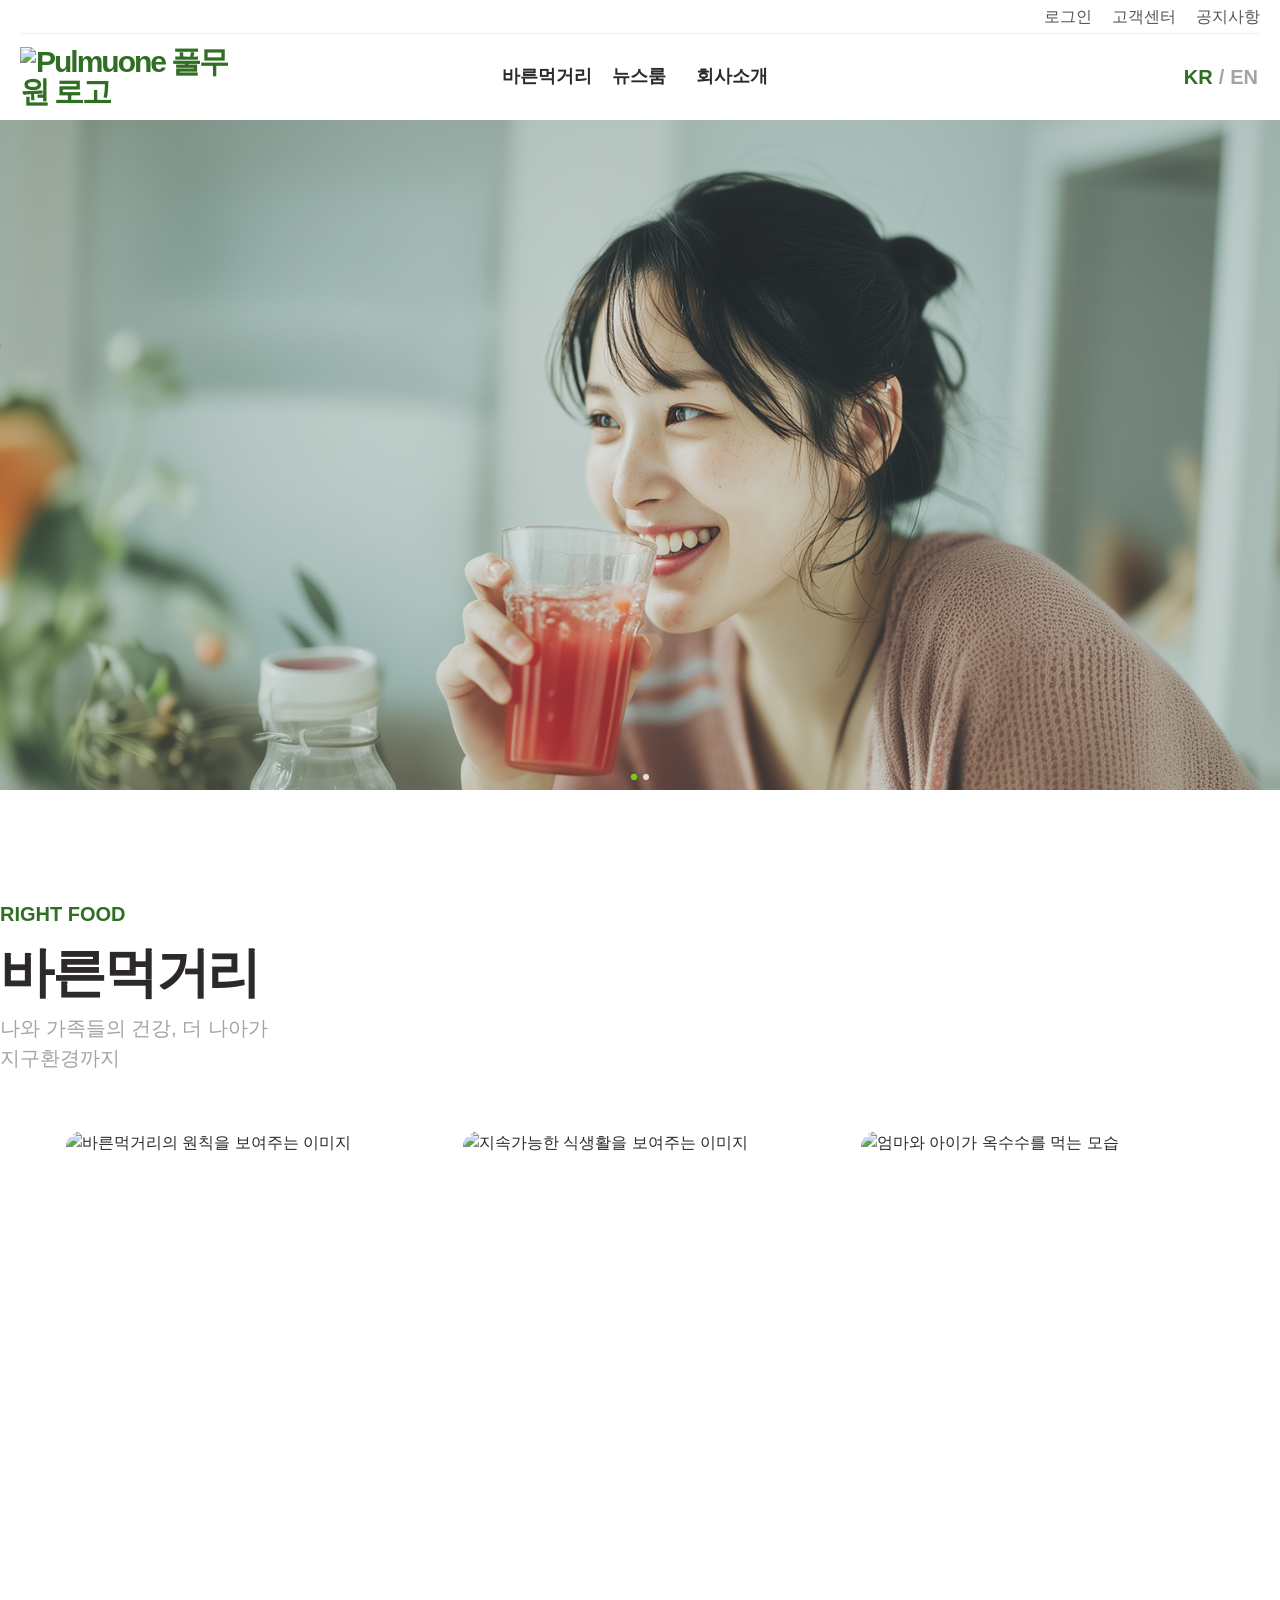
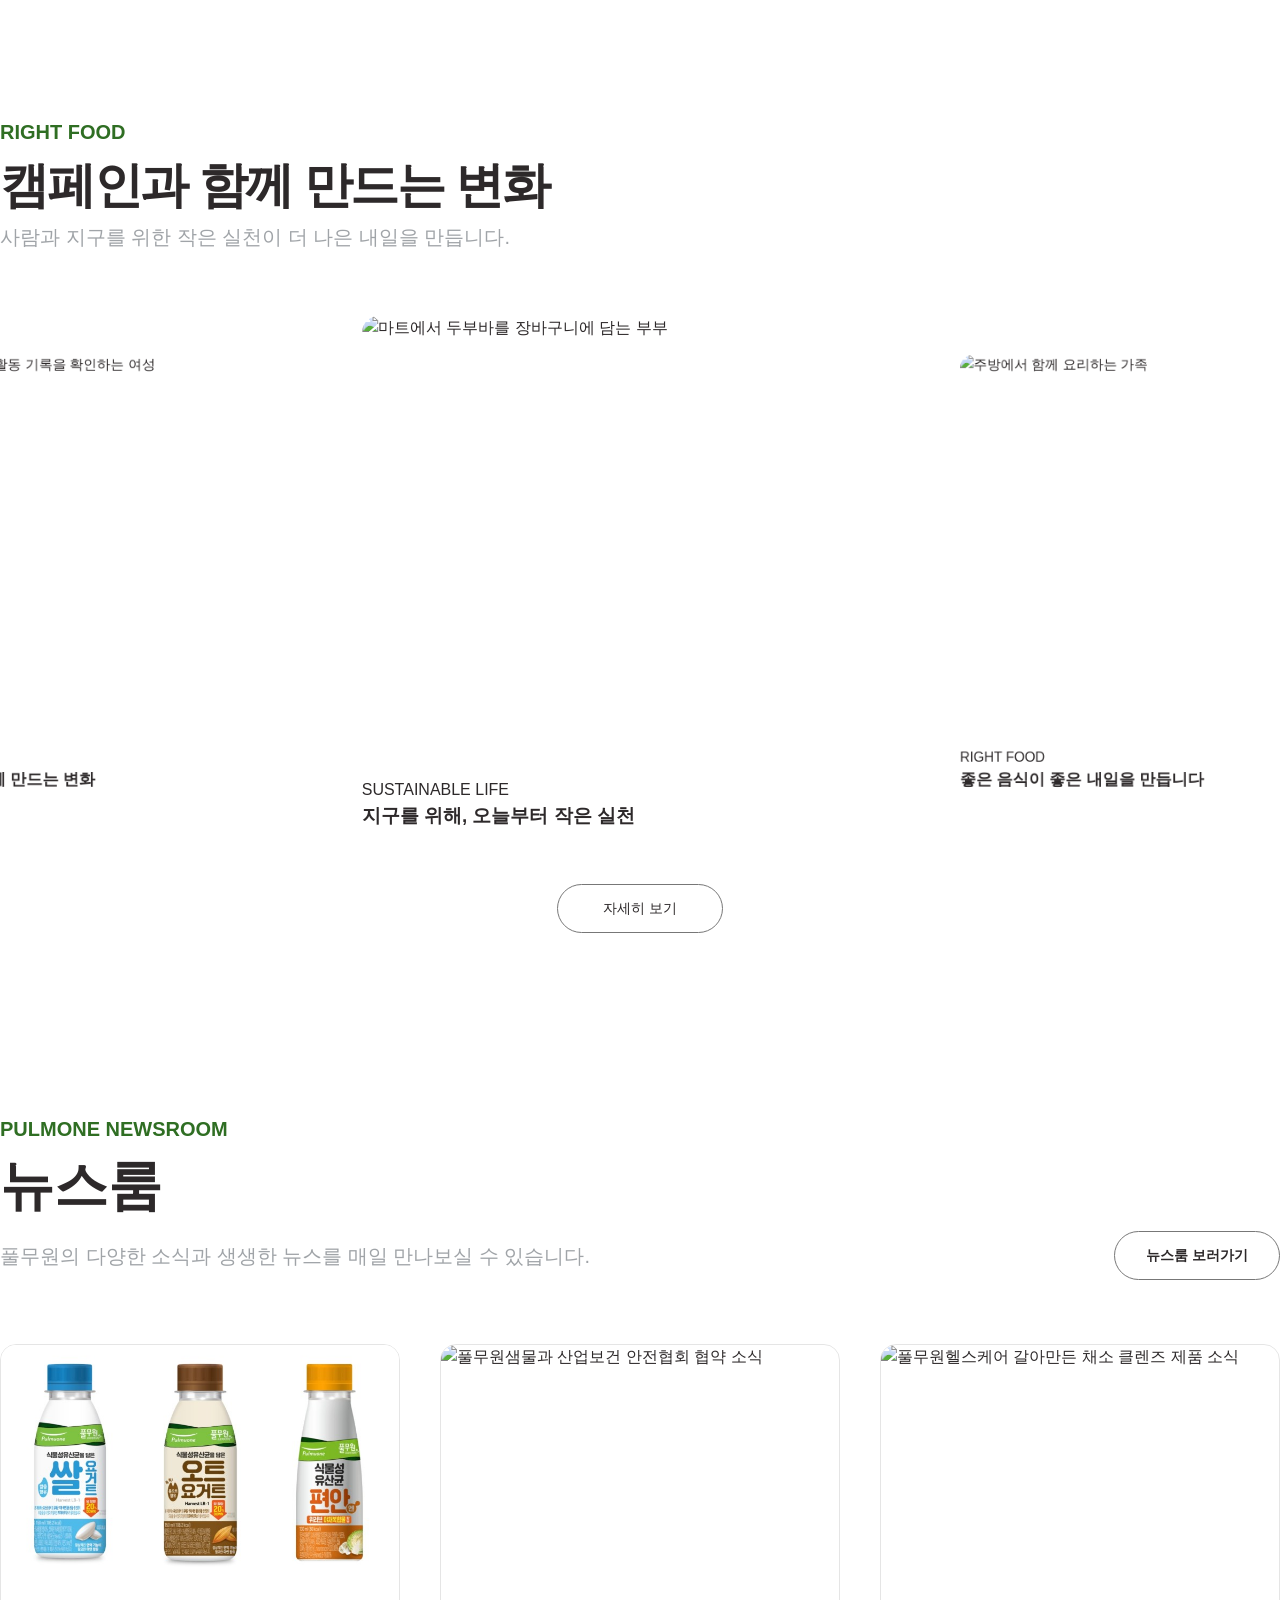
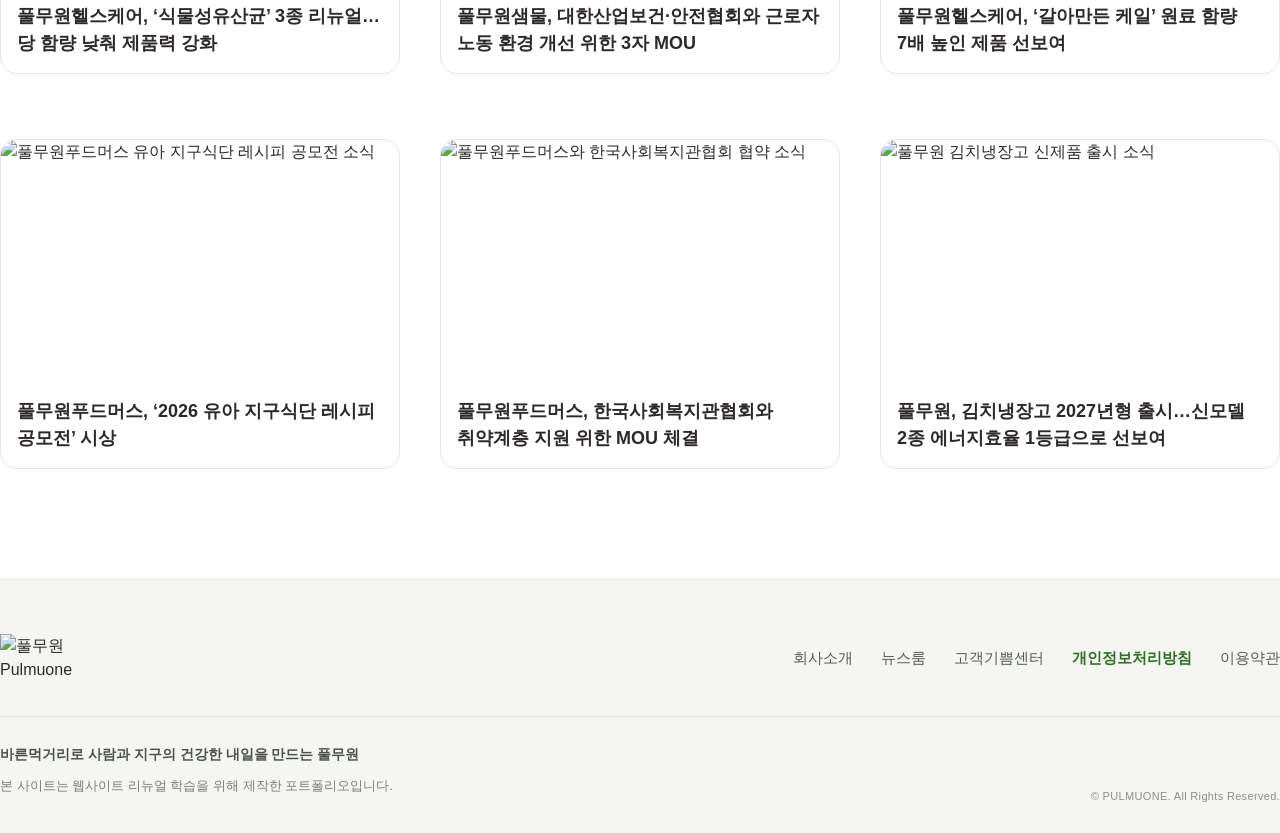
==== pulmuone/index.html @ d3c1fd5b "Set probiotic product image in homepage newsroom card" ====
<!DOCTYPE html>
<html lang="ko">
<head>
    <meta charset="UTF-8">
    <meta name="viewport" content="width=device-width, initial-scale=1.0">
    <title>풀무원 리뉴얼 포트폴리오</title>
    <link rel="stylesheet" href="../css/default.css">
    <link rel="stylesheet" href="../npm/swiper/swiper-bundle.min.css">
    <!-- Pretendard Variable 폰트 -->
    <link rel="stylesheet" href="../font/css/pretendardvariable.css">
    <link rel="stylesheet" href="css/main.css?v=20261108-nav-hover2">

    <script src="../npm/swiper/swiper-bundle.min.js"></script>
</head>
<body>
    <div id="wrap">
        <header class="site-header">
            <div class="header-inner">
                <div class="utility-nav" aria-label="보조 메뉴">
                    <a href="#login">로그인</a>
                    <a href="#customer">고객센터</a>
                    <a href="#notice">공지사항</a>
                </div>
                <div class="header-main">
                    <a class="brand-logo" href="#top" aria-label="풀무원 홈"><img src="/fustclass/pulmuone/img/Pulmuone_ci.svg?v=20261105-ci-logo" alt="Pulmuone 풀무원 로고"></a>
                    <nav class="main-nav" aria-label="주요 메뉴">
                        <button class="main-nav__trigger" type="button" aria-expanded="false" aria-controls="gnb-panel">바른먹거리</button>
                        <button class="main-nav__static" type="button">뉴스룸</button>
                        <button class="main-nav__static" type="button">회사소개</button>
                        <!-- 메뉴에 마우스를 올리거나 키보드로 이동하면 보이는 하위 메뉴 -->
                        <div class="gnb-panel" id="gnb-panel">
                            <ul class="gnb-panel__list" aria-label="바른먹거리 하위 메뉴">
                                <li><a href="sustainable-diet.html">지속가능 식생활</a></li>
                                <li><a href="maintenance.html?section=sustainable-food">지속가능식품</a></li>
                                <li><a href="maintenance.html?section=principles">바른먹거리 원칙</a></li>
                                <li><a href="maintenance.html?section=campaign">바른먹거리 캠페인</a></li>
                                <li><a href="maintenance.html?section=food-safety">식품안전 및 품질정책</a></li>
                            </ul>
                            <ul class="gnb-panel__list" aria-label="뉴스룸 하위 메뉴">
                                <li><a href="maintenance.html?section=pulmuone-news">풀무원뉴스</a></li>
                                <li><a href="maintenance.html?section=esg">ESG경영</a></li>
                                <li><a href="maintenance.html?section=multimedia">멀티미디어</a></li>
                                <li><a href="maintenance.html?section=notice">자료&amp;공지</a></li>
                            </ul>
                            <ul class="gnb-panel__list" aria-label="회사소개 하위 메뉴">
                                <li><a href="maintenance.html?section=ceo">총괄CEO인사말</a></li>
                                <li><a href="maintenance.html?section=ci">CI소개</a></li>
                                <li><a href="maintenance.html?section=history">연혁</a></li>
                                <li><a href="maintenance.html?section=values">가치체계</a></li>
                                <li><a href="maintenance.html?section=business">사업소개</a></li>
                                <li><a href="maintenance.html?section=partnership">동반성장</a></li>
                                <li><a href="maintenance.html?section=governance">기업지배구조</a></li>
                                <li><a href="maintenance.html?section=investor">투자정보</a></li>
                            </ul>
                        </div>
                    </nav>
                    <div class="language-switch" aria-label="언어 선택">
                        <button type="button" class="language-button current" lang="ko" aria-pressed="true">KR</button><span class="slash">/</span><button type="button" class="language-button" lang="en" aria-pressed="false">EN</button>
                    </div>
                </div>
            </div>
        </header>
        <main>
            <div class="hero-sec">
                <!-- Slider main container -->
                <div class="swiper visual">
                    <!-- Additional required wrapper -->
                    <div class="swiper-wrapper">
                        <!-- Slides -->
                        <div class="swiper-slide">
                            <img src="img/main_01.png" alt="풀풀" class="pc">
                            <img src="img/m_visual02.jpg" alt="모바일풀풀" class="mo">
                        </div>
                        <div class="swiper-slide">
                            <img src="img/main_02.png" alt="푸릇푸릇" class="pc">
                            <img src="img/m_visual02.jpg" alt="모바일푸릇푸릇" class="mo">
                        </div>
                    </div>
                    <!-- If we need pagination -->
                    <div class="swiper-pagination"></div>
                </div>
            </div><section class="right-food-section" id="right-food">
                <div class="right-food-section__inner section-inner">
                    <div class="right-food-section__heading">
                        <p class="right-food-section__eyebrow">RIGHT FOOD</p>
                        <h2 id="right-food-title">바른먹거리</h2>
                        <p class="right-food-section__subtitle">나와 가족들의 건강, 더 나아가<br>지구환경까지</p>
                    </div>
                    <div class="right-food-section__cards" id="right-food-cards">
                        <article class="right-food-card" tabindex="0">
                            <img src="/fustclass/pulmuone/img/pulmuone_img2_01.png?v=20261105-2" alt="바른먹거리의 원칙을 보여주는 이미지">
                            <p>01 · 바른먹거리의 원칙</p>
                            <div class="right-food-card__overlay">
                                <span class="right-food-card__title">바른먹거리</span>
                                <span class="right-food-card__desc">내 가족의 건강과 행복을 위한<br>바른 먹거리는 무엇일까요?</span>
                            </div>
                        </article>
                        <article class="right-food-card" tabindex="0">
                            <img src="/fustclass/pulmuone/img/pulmuone_img2_02.png?v=20261105-2" alt="지속가능한 식생활을 보여주는 이미지">
                            <p>02 · 지속가능한 식생활</p>
                            <div class="right-food-card__overlay">
                                <span class="right-food-card__title">지속가능 식생활</span>
                                <span class="right-food-card__desc">여러분도 지속가능 식생활을<br>시작해보세요</span>
                            </div>
                        </article>
                        <article class="right-food-card" tabindex="0">
                            <img src="/fustclass/pulmuone/img/pulmuone_img2_03.png?v=20261105-2" alt="엄마와 아이가 옥수수를 먹는 모습">
                            <p>03 · 식품안전 · 품질</p>
                            <div class="right-food-card__overlay">
                                <span class="right-food-card__title">바른먹거리 캠페인</span>
                                <span class="right-food-card__desc">어렸을 때 입맛이 평생 건강</span>
                            </div>
                        </article>
                    </div>
                </div>
            </section>

            <section class="campaign-section campaign-vehicle-style" id="campaign" aria-labelledby="campaign-title">
<div class="campaign-section__inner section-inner">
<div class="campaign-section__heading-inner">
<p class="campaign-section__eyebrow">RIGHT FOOD</p>
<h2 id="campaign-title">캠페인과 함께 만드는 변화</h2>
<p class="campaign-section__subtitle">사람과 지구를 위한 작은 실천이 더 나은 내일을 만듭니다.</p>
</div>

<div class="campaign-vehicle-style__viewport swiper">
<div class="campaign-vehicle-style__track swiper-wrapper">
<article class="swiper-slide"><a href="#right-food"><img src="/fustclass/pulmuone/img/pulmuone_img.png?v=20261105-campaign-cards" alt="마트에서 두부바를 장바구니에 담는 부부"></a><p>SUSTAINABLE LIFE</p><h3>지구를 위해, 오늘부터 작은 실천</h3></article>
<article class="swiper-slide"><a href="#right-food"><img src="/fustclass/pulmuone/img/pulmuone_img_02.png?v=20261105-campaign-cards" alt="주방에서 함께 요리하는 가족"></a><p>RIGHT FOOD</p><h3>좋은 음식이 좋은 내일을 만듭니다</h3></article>
<article class="swiper-slide"><a href="#right-food"><img src="/fustclass/pulmuone/img/pulmuone_img_03.png?v=20261105-campaign-cards" alt="분리수거 캠페인에 참여한 가족"></a><p>FOR THE PLANET</p><h3>작은 행동으로 지구를 건강하게</h3></article>
<article class="swiper-slide"><a href="#right-food"><img src="/fustclass/pulmuone/img/pulmuone_img_04.png?v=20261105-campaign-cards" alt="공원에서 나무와 꽃을 심는 봉사자들"></a><p>HEALTHY TABLE</p><h3>건강한 식탁을 위한 오늘의 선택</h3></article>
<article class="swiper-slide"><a href="#right-food"><img src="/fustclass/pulmuone/img/pulmuone_img_05.png?v=20261105-campaign-cards" alt="공원에서 앱으로 환경 활동 기록을 확인하는 여성"></a><p>BETTER FOOD</p><h3>더 나은 먹거리로 함께 만드는 변화</h3></article>
</div></div>

</div><div class="campaign-vehicle-style__detail"><a href="#right-food">자세히 보기</a></div>
</section>

            

            <section class="newsroom-section" id="news" aria-labelledby="newsroom-title">
                <div class="newsroom-section__inner section-inner">
                    <div class="newsroom-section__heading">
                        <p class="newsroom-section__eyebrow">PULMONE NEWSROOM</p>
                        <h2 id="newsroom-title">뉴스룸</h2>
                        <div class="newsroom-section__description-row">
                            <p class="newsroom-section__subtitle">풀무원의 다양한 소식과 생생한 뉴스를 매일 만나보실 수 있습니다.</p>
                            <a class="newsroom-section__more" href="https://news.pulmuone.co.kr/pulmuone/newsroom/listNewsroom.do" target="_blank" rel="noopener noreferrer">
                                <span>뉴스룸 보러가기</span>
                            </a>
                        </div>
                    </div>
                    <div class="newsroom-section__grid">
                        <article class="newsroom-card">
                            <a href="https://news.pulmuone.co.kr/pulmuone/newsroom/viewNewsroom.do?id=3965" target="_blank" rel="noopener noreferrer">
                                <img src="img/6_th.jpg" alt="풀무원 식물성유산균 쌀유산균, 오트요거트, 편안 제품 3종">
                                <h3>풀무원헬스케어, ‘식물성유산균’ 3종 리뉴얼…당 함량 낮춰 제품력 강화</h3>
                            </a>
                        </article>
                        <article class="newsroom-card">
                            <a href="https://news.pulmuone.co.kr/pulmuone/newsroom/viewNewsroom.do?id=3964" target="_blank" rel="noopener noreferrer">
                                <img src="https://www.figma.com/api/mcp/asset/e755527b-f5b6-4e77-a0c2-3423e90bf01a/520ad.png" alt="풀무원샘물과 산업보건 안전협회 협약 소식">
                                <h3>풀무원샘물, 대한산업보건·안전협회와 근로자 노동 환경 개선 위한 3자 MOU</h3>
                            </a>
                        </article>
                        <article class="newsroom-card">
                            <a href="https://news.pulmuone.co.kr/pulmuone/newsroom/viewNewsroom.do?id=3963" target="_blank" rel="noopener noreferrer">
                                <img src="https://www.figma.com/api/mcp/asset/e755527b-f5b6-4e77-a0c2-3423e90bf01a/dd206.png" alt="풀무원헬스케어 갈아만든 채소 클렌즈 제품 소식">
                                <h3>풀무원헬스케어, ‘갈아만든 케일’ 원료 함량 7배 높인 제품 선보여</h3>
                            </a>
                        </article>
                        <article class="newsroom-card">
                            <a href="https://news.pulmuone.co.kr/pulmuone/newsroom/viewNewsroom.do?id=3962" target="_blank" rel="noopener noreferrer">
                                <img src="https://www.figma.com/api/mcp/asset/e755527b-f5b6-4e77-a0c2-3423e90bf01a/5c53f.png" alt="풀무원푸드머스 유아 지구식단 레시피 공모전 소식">
                                <h3>풀무원푸드머스, ‘2026 유아 지구식단 레시피 공모전’ 시상</h3>
                            </a>
                        </article>
                        <article class="newsroom-card">
                            <a href="https://news.pulmuone.co.kr/pulmuone/newsroom/viewNewsroom.do?id=3961" target="_blank" rel="noopener noreferrer">
                                <img src="https://www.figma.com/api/mcp/asset/e755527b-f5b6-4e77-a0c2-3423e90bf01a/9e60e.png" alt="풀무원푸드머스와 한국사회복지관협회 협약 소식">
                                <h3>풀무원푸드머스, 한국사회복지관협회와 취약계층 지원 위한 MOU 체결</h3>
                            </a>
                        </article>
                        <article class="newsroom-card">
                            <a href="https://news.pulmuone.co.kr/pulmuone/newsroom/viewNewsroom.do?id=3960" target="_blank" rel="noopener noreferrer">
                                <img src="https://www.figma.com/api/mcp/asset/e755527b-f5b6-4e77-a0c2-3423e90bf01a/17b12.png" alt="풀무원 김치냉장고 신제품 출시 소식">
                                <h3>풀무원, 김치냉장고 2027년형 출시…신모델 2종 에너지효율 1등급으로 선보여</h3>
                            </a>
                        </article>
                    </div>
                </div>
            </section>
        </main>

        <footer class="pulmuone-footer" id="footer">
            <div class="pulmuone-footer__inner section-inner">
                <div class="pulmuone-footer__top">
                    <a class="pulmuone-footer__brand" href="#top" aria-label="풀무원 맨 위로">
                        <img src="/fustclass/pulmuone/img/Pulmuone_ci.svg?v=20261105-ci-logo" alt="풀무원 Pulmuone">
                    </a>
                    <nav class="pulmuone-footer__links" aria-label="푸터 메뉴">
                        <a href="#company">회사소개</a>
                        <a href="#news">뉴스룸</a>
                        <a href="#customer">고객기쁨센터</a>
                        <a class="is-emphasis" href="#privacy">개인정보처리방침</a>
                        <a href="#terms">이용약관</a>
                    </nav>
                </div>
                <div class="pulmuone-footer__bottom">
                    <div class="pulmuone-footer__info">
                        <p>바른먹거리로 사람과 지구의 건강한 내일을 만드는 풀무원</p>
                        <p>본 사이트는 웹사이트 리뉴얼 학습을 위해 제작한 포트폴리오입니다.</p>
                    </div>
                    <div class="pulmuone-footer__right">

                        <small>© PULMUONE. All Rights Reserved.</small>
                    </div>
                </div>
            </div>
        </footer>
    </div>
    <script>
        const swiper = new Swiper('.hero-sec > .swiper', {
            direction: 'horizontal',
            loop: true,
            pagination: {
                el: '.visual .swiper-pagination',
            },
        });
    </script>

    <script>
        document.querySelectorAll('.language-button').forEach((button) => {
            button.addEventListener('click', () => {
                document.querySelectorAll('.language-button').forEach((item) => {
                    const selected = item === button;
                    item.classList.toggle('current', selected);
                    item.setAttribute('aria-pressed', String(selected));
                });
            });
        });
    </script>


    <script>
        // 캠페인 카드 Swiper: 5초마다 다음 카드로 자동 이동
        const campaignSwiper = new Swiper('.campaign-vehicle-style__viewport', {
            slidesPerView: 2.3,
            spaceBetween: 0,
            centeredSlides: true,
            loop: true,
            speed: 700,
            autoplay: {
                delay: 5000,
                disableOnInteraction: false,
                pauseOnMouseEnter: true,
                waitForTransition: true
            }
        });
    </script><script>
        (() => {
            const gallery = document.querySelector('.campaign-section__gallery');
            const feature = gallery && gallery.querySelector('.campaign-section__feature');
            if (!gallery || !feature) return;
            const centerFeature = () => {
                const left = feature.offsetLeft - (gallery.clientWidth - feature.clientWidth) / 2;
                gallery.scrollTo({ left: Math.max(0, left), behavior: 'auto' });
            };
            if (document.readyState === 'complete') centerFeature();
            else window.addEventListener('load', centerFeature, { once: true });
            window.addEventListener('resize', centerFeature);
        })();

        (() => {
            const section = document.querySelector('.pulmuone-lineup');
            if (!section) return;
            const track = section.querySelector('.pulmuone-lineup__track');
            const cards = Array.from(section.querySelectorAll('.pulmuone-lineup__card'));
            const tabs = Array.from(section.querySelectorAll('.pulmuone-lineup__tab'));
            const currentLabel = section.querySelector('.pulmuone-lineup__current');
            let active = 0;
            const show = (index) => {
                active = (index + cards.length) % cards.length;
                const card = cards[active];
                track.style.transform = 'translateX(-' + card.offsetLeft + 'px)';
                cards.forEach((item, i) => item.classList.toggle('is-featured', i === active));
                tabs.forEach((tab, i) => {
                    tab.classList.toggle('is-active', i === active);
                    tab.setAttribute('aria-pressed', String(i === active));
                });
                currentLabel.textContent = String(active + 1).padStart(2, '0');
            };
            tabs.forEach((tab, i) => tab.addEventListener('click', () => show(i)));
            section.querySelector('.pulmuone-lineup__prev').addEventListener('click', () => show(active - 1));
            section.querySelector('.pulmuone-lineup__next').addEventListener('click', () => show(active + 1));
            window.addEventListener('resize', () => show(active));
            show(0);
        })();
    </script>


    <script>
        // 스크롤 위치에 맞춰 콘텐츠가 아래에서 위로 나타나는 페이드업
        (() => {
            const revealGroups = [
                '.right-food-section__heading',
                '.right-food-section__cards > *',
                '.campaign-section__heading-inner',
                '.campaign-vehicle-style__viewport',
                '.campaign-vehicle-style__detail',
                '.newsroom-section__heading',
                '.newsroom-section__description-row',
                '.newsroom-card'
            ];

            const targets = Array.from(document.querySelectorAll(revealGroups.join(', ')))
                .filter((element) => !element.closest('.pulmuone-footer'));
            if (!targets.length) return;

            targets.forEach((element) => element.classList.add('scroll-reveal'));

            if (!('IntersectionObserver' in window)) {
                targets.forEach((element) => element.classList.add('is-visible'));
                return;
            }

            const observer = new IntersectionObserver((entries, currentObserver) => {
                entries.forEach((entry) => {
                    if (!entry.isIntersecting) return;
                    entry.target.classList.add('is-visible');
                    currentObserver.unobserve(entry.target);
                });
            }, {
                threshold: 0.08,
                rootMargin: '0px 0px -48px 0px'
            });

            targets.forEach((element) => observer.observe(element));
        })();
    </script>


    <script>
    (() => {
        const nav = document.querySelector('.main-nav');
        const trigger = document.querySelector('.main-nav__trigger');
        const panel = document.querySelector('#gnb-panel');
        if (!nav || !trigger || !panel) return;
        const closeMenu = () => {
            nav.classList.remove('is-open');
            trigger.setAttribute('aria-expanded', 'false');
        };
        trigger.addEventListener('click', () => {
            const isOpen = nav.classList.toggle('is-open');
            trigger.setAttribute('aria-expanded', String(isOpen));
        });
        document.addEventListener('click', (event) => {
            if (!nav.contains(event.target)) closeMenu();
        });
        document.addEventListener('keydown', (event) => {
            if (event.key === 'Escape') {
                closeMenu();
                trigger.focus();
            }
        });
        panel.addEventListener('click', (event) => {
            if (event.target.closest('a')) closeMenu();
        });
    })();
    </script>

    <script src="js/language.js?v=20261108-en2"></script>
</body>
</html>
---- css/default.css ----
/* ============================================================
   reset.css
   Responsive Reset — Mobile / iOS / Android / Desktop
   ============================================================ */


/* ------------------------------------------------------------
   1. Box Sizing
   ------------------------------------------------------------ */
*,
*::before,
*::after {
  box-sizing: border-box;
}


/* ------------------------------------------------------------
   2. Reset Margin & Padding
   ------------------------------------------------------------ */
* {
  margin: 0;
  padding: 0;
}


/* ------------------------------------------------------------
   3. Root / HTML
   ------------------------------------------------------------ */
html {
  -webkit-text-size-adjust: 100%;
  text-size-adjust: 100%;
  /* scroll-behavior는 전역 설정 대신 필요한 곳에 개별 적용 권장 */
}


/* ------------------------------------------------------------
   4. Body
   ------------------------------------------------------------ */
body {
  min-height: 100dvh;
  line-height: 1.5;
  text-rendering: optimizeSpeed;
  -webkit-font-smoothing: antialiased;
  -moz-osx-font-smoothing: grayscale;
  overflow-x: hidden;
}

/* overflow-x 양쪽 차단 */
html {
  overflow-x: hidden;
}


/* ------------------------------------------------------------
   5. Typography
   ------------------------------------------------------------ */
h1, h2, h3, h4, h5, h6, p {
  overflow-wrap: break-word;
  word-break: keep-all; /* 한국어 줄바꿈 최적화 */
}


/* ------------------------------------------------------------
   6. Lists
   ------------------------------------------------------------ */
ul,
ol {
  list-style: none;
}


/* ------------------------------------------------------------
   7. Links
   ------------------------------------------------------------ */
a {
  color: inherit;
  text-decoration: none;
}


/* ------------------------------------------------------------
   8. Media
   ------------------------------------------------------------ */
img,
picture,
video,
canvas,
svg {
  display: block;
  max-width: 100%;
  vertical-align: middle; /* 인라인 이미지 하단 틈새 제거 */
}

/* 이미지 비율 유지 */
img {
  height: auto;
}


/* ------------------------------------------------------------
   9. Form Elements
   ------------------------------------------------------------ */
input,
button,
textarea,
select {
  font: inherit;
  color: inherit;
  background: none;
  border: none;
  padding: 0;
}

/* iOS 기본 스타일 제거 */
button,
input[type="button"],
input[type="submit"],
input[type="reset"],
input,
textarea,
select {
  appearance: none;
  -webkit-appearance: none;
  border-radius: 0;
}

/* 버튼 커서 */
button,
[type="button"],
[type="submit"],
[type="reset"],
[role="button"] {
  cursor: pointer;
}

/* Textarea */
textarea {
  resize: vertical;
}

/* Remove iOS input inner shadow */
input:not([type="range"]),
textarea {
  -webkit-appearance: none;
}


/* ------------------------------------------------------------
   10. Tables
   ------------------------------------------------------------ */
table {
  border-collapse: collapse;
  border-spacing: 0;
}


/* ------------------------------------------------------------
   11. Accessibility
   ------------------------------------------------------------ */
/* 포커스 링 — 완전 제거 대신 커스텀 유지 (접근성) */
:focus {
  outline: none;
}
:focus-visible {
  outline: 2px solid currentColor;
  outline-offset: 2px;
}

/* 스크린리더 전용 숨김 유틸 */
.sr-only {
  position: absolute;
  width: 1px;
  height: 1px;
  padding: 0;
  margin: -1px;
  overflow: hidden;
  clip: rect(0, 0, 0, 0);
  white-space: nowrap;
  border: 0;
}

/* 모션 감소 설정 대응 */
@media (prefers-reduced-motion: reduce) {
  *,
  *::before,
  *::after {
    animation-duration: 0.01ms !important;
    animation-iteration-count: 1 !important;
    transition-duration: 0.01ms !important;
    scroll-behavior: auto !important;
  }
}

/* hidden 속성 보장 */
[hidden] {
  display: none !important;
}


/* ------------------------------------------------------------
   12. Touch / Tap 최적화
   ------------------------------------------------------------ */
a,
button {
  -webkit-tap-highlight-color: transparent;
}

button,
a,
input,
select,
textarea {
  touch-action: manipulation;
}


/* ------------------------------------------------------------
   13. Inherit (선택적)
   ------------------------------------------------------------ */
/* 일부 브라우저에서 상속 누락 보완 */
fieldset {
  border: none;
}

legend {
  padding: 0;
}

/* hr 기본 스타일 초기화 */
hr {
  border: none;
  border-top: 1px solid currentColor;
  margin: 0;
}
---- pulmuone/css/main.css ----
:root {
    /* 브랜드 컬러 - Figma Variables */
    --color-brand-green: #7bcc12;
    --color-brand-sub-green: #92c847;
    --color-brand-dark-green: #2f6e23;
    --color-brand-dark-gray: #2d292a;
    --color-brand-gray: #a0a4a8;
    --color-brand-white: #ffffff;

    /* 기본 폰트 */
    --font-family-base: "Pretendard Variable", Pretendard, sans-serif;
}

body {
    font-family: var(--font-family-base);
}

.mo {
    display: none;
}
.hero-sec .swiper {
    width: 100%;
    height: 600px;
}
/* 높이를 고정하고 싶은 경우는 px값 적용 */
/* 반응형에 따라 높이값이 점점 줄어들길 바라면
높이값 주지 않기! max-height정도는 가능 */
.hero-sec .swiper img {
    height: 100%;
    object-fit: cover;
}

@media (max-width: 1024px) {
    .pc {
        display: none;
    }
    .mo {
        display: block;
    }
    header {
        position: fixed;
        width: 100%;
        height: 60px;
        background-color: aqua;
        z-index: 10;
    }
    .hero-sec .swiper {
        height: 100dvh;
    }
}

/* 메인 비주얼 Swiper 컨트롤: Figma 시안 반영 */
.hero-sec .visual {
    position: relative;
}

.hero-sec .visual .swiper-pagination {
    position: absolute;
    left: 50%;
    bottom: 10px;
    z-index: 5;
    display: flex;
    align-items: center;
    justify-content: center;
    gap: 6px;
    width: auto;
    transform: translateX(-50%);
}

.hero-sec .visual .swiper-pagination-bullet {
    width: 6px;
    height: 6px;
    margin: 0 !important;
    border-radius: 50%;
    background: var(--color-brand-white);
    opacity: 1;
    transition: background-color 0.2s ease, transform 0.2s ease;
}

.hero-sec .visual .swiper-pagination-bullet-active {
    background: var(--color-brand-green);
    transform: scale(1.05);
}

/* 메인 비주얼 좌우 화살표와 스크롤바 숨김 */
#wrap .hero-sec .visual .swiper-button-prev,
#wrap .hero-sec .visual .swiper-button-next,
#wrap .hero-sec .visual .swiper-button-prev::before,
#wrap .hero-sec .visual .swiper-button-prev::after,
#wrap .hero-sec .visual .swiper-button-next::before,
#wrap .hero-sec .visual .swiper-button-next::after,
#wrap .hero-sec .visual .swiper-scrollbar {
    display: none !important;
    visibility: hidden !important;
    opacity: 0 !important;
    pointer-events: none !important;
    content: none !important;
}

/* 페이지네이션: 비활성 색상은 흰색 유지, 활성 색상은 브랜드 그린 */
#wrap .hero-sec .visual .swiper-pagination-bullet {
    background: var(--color-brand-white) !important;
    opacity: 0.8 !important;
}
#wrap .hero-sec .visual .swiper-pagination-bullet-active {
    background: var(--color-brand-green) !important;
    opacity: 1 !important;
}


/* 헤더: Figma 33:46 시안 반영 */
.site-header {
    position: relative;
    z-index: 20;
    width: 100%;
    background: #fff;
    color: var(--color-brand-dark-gray);
}
.header-inner {
    width: min(calc(100% - 40px), 1720px);
    max-width: 1720px;
    margin-left: auto;
    margin-right: auto;

}
.utility-nav {
    min-height: 42px;
    display: flex;
    align-items: center;
    justify-content: flex-end;
    gap: 20px;
    border-bottom: 1px solid #f1f1f1;
}
.utility-nav a {
    display: inline-flex;
    align-items: center;
    font-size: 16px;
    font-weight: 500;
    opacity: .8;
    white-space: nowrap;
}
.header-main {
    min-height: 86px;
    display: flex;
    align-items: center;
    justify-content: space-between;
    gap: 24px;
}
.brand-logo {
    flex: 0 0 auto;
    color: var(--color-brand-dark-green);
    font-size: 30px;
    line-height: 1;
    font-weight: 800;
    letter-spacing: -2px;
}
.main-nav {
    display: flex;
    align-items: center;
    justify-content: center;
    gap: 57px;
}
.main-nav a {
    color: var(--color-brand-dark-gray);
    font-size: 18px;
    line-height: 1.2;
    font-weight: 600;
    white-space: nowrap;
}
.language-switch {
    display: flex;
    align-items: center;
    gap: 4px;
    font-size: 20px;
    font-weight: 700;
    white-space: nowrap;
    color: var(--color-brand-gray);
}
.language-switch .current { color: var(--color-brand-dark-green); }

@media (max-width: 1024px) {
    .site-header {
        position: relative;
        height: auto;
        background: #fff;
    }
    .header-inner {
    width: min(calc(100% - 40px), 1720px);
    max-width: 1720px;
    margin-left: auto;
    margin-right: auto;

}
    .utility-nav { min-height: 34px; gap: 14px; }
    .utility-nav a { font-size: 12px; }
    .header-main {
        min-height: 64px;
        gap: 12px;
    }
    .brand-logo { font-size: 25px; }
    .main-nav { gap: clamp(12px, 3vw, 28px); }
    .main-nav a { font-size: clamp(12px, 1.8vw, 16px); }
    .language-switch { font-size: 14px; }
}
@media (max-width: 600px) {
    .utility-nav { gap: 10px; }
    .utility-nav a { font-size: 11px; }
    .header-main { flex-wrap: wrap; padding: 12px 0; }
    .main-nav { order: 3; width: 100%; justify-content: space-between; gap: 10px; }
    .main-nav a { font-size: 14px; }
    .language-switch { margin-left: auto; }
}


/* 헤더 로고 이미지와 클릭 가능한 언어 선택 */
.brand-logo {
    display: inline-flex;
    align-items: center;
    width: 210px;
    flex: 0 0 210px;
}
.brand-logo img {
    display: block;
    width: 100%;
    height: auto;
    object-fit: contain;
}
.language-button {
    padding: 8px 2px;
    border: 0;
    background: transparent;
    color: var(--color-brand-gray);
    font: inherit;
    cursor: pointer;
}
.language-button.current {
    color: var(--color-brand-dark-green);
}
.language-button:focus-visible {
    outline: 2px solid var(--color-brand-green);
    outline-offset: 3px;
}
@media (max-width: 1024px) {
    .brand-logo {
        width: 150px;
        flex-basis: 150px;
    }
}


/* 메인 히어로 이미지를 화면 너비에 맞춰 표시 */
#wrap .hero-sec,
#wrap .hero-sec .visual,
#wrap .hero-sec .swiper-wrapper,
#wrap .hero-sec .swiper-slide {
    width: 100%;
}

#wrap .hero-sec .visual {
    overflow: hidden;
}

#wrap .hero-sec .swiper-slide {
    height: 600px;
}

#wrap .hero-sec .swiper-slide img {
    display: block;
    width: 100%;
    height: 100%;
    max-width: none;
    object-fit: cover;
    object-position: center;
}

@media (max-width: 1024px) {
    #wrap .hero-sec .swiper-slide {
        height: 100dvh;
    }

    #wrap .hero-sec .swiper-slide img {
        width: 100%;
        height: 100%;
        object-fit: cover;
    }
}


/* 히어로 오른쪽 빈 공간 제거: 브라우저 전체 너비로 확장 */
#wrap .hero-sec {
    width: 100vw !important;
    max-width: none !important;
    margin-left: calc((100% - 100vw) / 2);
}
#wrap .hero-sec .visual,
#wrap .hero-sec .swiper-wrapper,
#wrap .hero-sec .swiper-slide {
    width: 100% !important;
}
#wrap .hero-sec .swiper-slide img {
    width: 100% !important;
    max-width: none !important;
}


/* 최종 수정: 히어로 배너를 가운데 기준으로 브라우저 전체 폭에 고정 */
html,
body,
#wrap {
    max-width: none;
}
#wrap .hero-sec {
    position: relative;
    left: 50%;
    width: 100vw !important;
    max-width: 100vw !important;
    margin-left: 0 !important;
    transform: translateX(-50%);
}
#wrap .hero-sec .visual,
#wrap .hero-sec .swiper-wrapper,
#wrap .hero-sec .swiper-slide {
    width: 100% !important;
    max-width: 100% !important;
}
#wrap .hero-sec .swiper-slide img.pc,
#wrap .hero-sec .swiper-slide img.mo {
    display: block;
    width: 100% !important;
    max-width: none !important;
    height: 100%;
    object-fit: cover;
}


/* 메인 메뉴를 화면 가로 중앙에 배치 */
#wrap .site-header .header-main {
    position: relative;
    justify-content: space-between;
}
#wrap .site-header .main-nav {
    position: absolute;
    left: 50%;
    top: 50%;
    transform: translate(-50%, -50%);
    margin: 0;
    white-space: nowrap;
}
#wrap .site-header .brand-logo {
    flex: 0 0 auto;
}
#wrap .site-header .language-switch {
    margin-left: auto;
    flex: 0 0 auto;
}
@media (max-width: 600px) {
    #wrap .site-header .header-main {
        position: relative;
    }
    #wrap .site-header .main-nav {
        position: static;
        transform: none;
        margin-top: 12px;
    }
}


/* Figma 33:77 - ABOUT PULMUONE section */
#wrap .about-pulmuone {
    width: 100%;
    padding: 110px 20px;
    background: #fff;
    color: #2d292a;
    box-sizing: border-box;

    padding-left: 0 !important;
    padding-right: 0 !important;
}
#wrap .about-pulmuone__inner {
    width: min(calc(100% - 40px), 1720px);
    max-width: 1720px;
    margin-left: auto;
    margin-right: auto;
min-height: 634px;
    
    position: relative;
}
#wrap .about-pulmuone__eyebrow {
    margin: 0 0 80px 40px;
    color: #2f6e23;
    font-size: 20px;
    line-height: 1.4;
    font-weight: 700;
}
#wrap .about-pulmuone__content{
    display: grid;
    grid-template-columns: minmax(0, 1fr) 333px;
    align-items: center;
    gap: 60px;
    padding: 0 40px;
}
#wrap .about-pulmuone__content h2 {
    margin: 0;
    font-size: clamp(36px, 4.2vw, 80px);
    line-height: 1.35;
    letter-spacing: -0.055em;
    font-weight: 600;
    word-break: keep-all;
}
#wrap .about-pulmuone__description {
    width: min(900px, 70%);
    margin: 64px 0 0 40px;
    color: #a0a4a8;
    font-size: 20px;
    line-height: 1.6;
    font-weight: 600;
}
#wrap .about-pulmuone__visual {
    position: relative;
    width: 100%;
    aspect-ratio: 333 / 434;
    overflow: hidden;
    
    background: linear-gradient(150deg, #e6f0d9 0%, #c4d9a5 42%, #83a65b 100%);
border-radius: 16px; overflow: hidden;}
#wrap .about-pulmuone__leaf {
    position: absolute;
    display: block;
    border-radius: 90% 0 90% 0;
    background: linear-gradient(145deg, #76a943, #2f6e23);
    box-shadow: 0 12px 30px rgba(47, 110, 35, .14);
}
#wrap .about-pulmuone__leaf--one {
    width: 70%;
    height: 36%;
    left: 7%;
    top: 30%;
    transform: rotate(-28deg);
}
#wrap .about-pulmuone__leaf--two {
    width: 66%;
    height: 34%;
    right: -7%;
    top: 48%;
    transform: rotate(35deg);
    background: linear-gradient(145deg, #9ac85b, #4d862e);
}
#wrap .about-pulmuone__leaf--three {
    width: 52%;
    height: 28%;
    left: 26%;
    top: 10%;
    transform: rotate(18deg);
    background: linear-gradient(145deg, #a9d36c, #5b9436);
}
#wrap .about-pulmuone__sun {
    position: absolute;
    width: 40%;
    aspect-ratio: 1;
    right: -6%;
    top: -5%;
    border-radius: 50%;
    background: rgba(255,255,255,.55);
    filter: blur(2px);
}
@media (max-width: 900px) {
    #wrap .about-pulmuone { padding: 72px 20px; 
    padding-left: 0 !important;
    padding-right: 0 !important;
}
    #wrap .about-pulmuone__inner {
    width: min(calc(100% - 40px), 1720px);
    max-width: 1720px;
    margin-left: auto;
    margin-right: auto;
min-height: 0;
}
    #wrap .about-pulmuone__eyebrow { margin: 0 0 42px; }
    #wrap .about-pulmuone__content{ grid-template-columns: 1fr; padding: 0; gap: 36px; }
    #wrap .about-pulmuone__content h2 { font-size: clamp(32px, 7vw, 56px); }
    #wrap .about-pulmuone__visual { width: min(333px, 78%); justify-self: end; border-radius: 16px; overflow: hidden;}
    #wrap .about-pulmuone__description { width: 100%; margin: 36px 0 0; font-size: 16px; }
}


/* 헤더의 세 메뉴 항목 사이 간격 */
#wrap .site-header .main-nav {
    gap: 9px !important;
}


/* 헤더 좌우 여백을 30px로 조정 */
#wrap .site-header .header-inner {
    width: min(calc(100% - 40px), 1720px);
    max-width: 1720px;
    margin-left: auto;
    margin-right: auto;

}
@media (max-width: 600px) {
    #wrap .site-header .header-inner {
    width: min(calc(100% - 40px), 1720px);
    max-width: 1720px;
    margin-left: auto;
    margin-right: auto;

}
}


/* 이전 상태로 복원: 헤더 메뉴 간격과 좌우 여백 */
#wrap .site-header .main-nav {
    gap: 57px !important;
}
#wrap .site-header .header-inner {
    width: min(calc(100% - 40px), 1720px);
    max-width: 1720px;
    margin-left: auto;
    margin-right: auto;

}
@media (max-width: 1024px) {
    #wrap .site-header .header-inner {
    width: min(calc(100% - 40px), 1720px);
    max-width: 1720px;
    margin-left: auto;
    margin-right: auto;

}
}


/* 헤더 메뉴 글씨 사이 간격을 약 10px로 조정 */
#wrap .site-header .main-nav {
    gap: 10px !important;
}


/* ABOUT 영역 오른쪽 이미지를 지구·재활용 일러스트로 교체 */
#wrap .about-pulmuone__visual--earth {
    background: transparent !important;
    
    overflow: visible !important;
    aspect-ratio: 333 / 434;
border-radius: 16px; overflow: hidden;}
#wrap .about-pulmuone__visual--earth .about-pulmuone__earth-art {
    display: block;
    width: 100%;
    height: 100%;
    overflow: visible;
}


/* 헤더 메뉴 링크에 10px 패딩 적용 */
#wrap .site-header .main-nav a {
    padding: 10px !important;
    box-sizing: border-box;
}


/* 스크롤에 맞춰 소개 문구의 색이 회색에서 검은색으로 채워지는 효과 */
#wrap .about-pulmuone__text h2.scroll-fill-text {
    color: #c8c8c8;
}
#wrap .about-pulmuone__text h2.scroll-fill-text span {
    color: transparent;
    background-image: linear-gradient(
        90deg,
        #292526 0%,
        #292526 var(--text-fill-progress, 0%),
        #c8c8c8 var(--text-fill-progress, 0%),
        #c8c8c8 100%
    );
    background-clip: text;
    -webkit-background-clip: text;
}
@media (prefers-reduced-motion: reduce) {
    #wrap .about-pulmuone__text h2.scroll-fill-text span {
        background-image: none;
        color: #292526;
        -webkit-text-fill-color: #292526;
    }
}


/* 텍스트가 완전히 채워질 때까지 소개 영역을 고정해 다음 섹션 진입을 늦춤 */
#wrap .about-pulmuone {
    min-height: 200vh;
    padding-top: 0;
    padding-bottom: 0;
    position: relative;

    padding-left: 0 !important;
    padding-right: 0 !important;
}
#wrap .about-pulmuone__inner {
    width: min(calc(100% - 40px), 1720px);
    max-width: 1720px;
    margin-left: auto;
    margin-right: auto;
position: sticky;
    top: 10vh;
    min-height: min(634px, 80vh);
    padding-top: 10vh;
    padding-bottom: 8vh;
    box-sizing: border-box;
}
@media (max-width: 900px) {
    #wrap .about-pulmuone {
        min-height: 190vh;
    
    padding-left: 0 !important;
    padding-right: 0 !important;
}
    #wrap .about-pulmuone__inner {
    width: min(calc(100% - 40px), 1720px);
    max-width: 1720px;
    margin-left: auto;
    margin-right: auto;
top: 4vh;
        padding-top: 4vh;
        padding-bottom: 4vh;
}
}
@media (max-height: 650px) and (min-width: 901px) {
    #wrap .about-pulmuone__inner {
    width: min(calc(100% - 40px), 1720px);
    max-width: 1720px;
    margin-left: auto;
    margin-right: auto;
top: 4vh;
        padding-top: 4vh;
        transform: scale(.9);
        transform-origin: top center;
}
}


/* Figma 33:108 - RIGHT FOOD 섹션 */
#wrap .right-food-section {
    width: 100%;
    box-sizing: border-box;
    padding: 110px 20px 100px;
    background: #fff;
    color: #2d292a;

    padding-left: 0 !important;
    padding-right: 0 !important;
}

#wrap .right-food-section__eyebrow {
    color: #2f6e23;
    font-size: 20px;
    line-height: 1.4;
    font-weight: 700;
}
#wrap .right-food-section h2 {
    margin: 0 0 8px;
    color: #2d292a;
    font-size: clamp(48px, 5vw, 80px);
    line-height: 1.15;
    letter-spacing: -.045em;
    font-weight: 600;

    padding-left: 0 !important;
    padding-right: 0 !important;
}
#wrap .right-food-section__subtitle {
    margin: 0;
    color: #a0a4a8;
    font-size: 20px;
    line-height: 1.5;
    font-weight: 600;
}
#wrap .right-food-section__more {
    position: absolute;
    top: 120px;
    right: 45px;
    display: flex;
    align-items: center;
    gap: 12px;
    padding: 0 0 10px;
    border-bottom: 1px solid #2f6e23;
    color: #2d292a;
    font-size: 16px;
    font-weight: 600;
    text-decoration: none;
}
#wrap .right-food-section__more img {
    display: block;
    width: 24px;
    height: 24px;
}
#wrap .right-food-section__cards {
    display: grid;
    grid-template-columns: repeat(3, minmax(0, 1fr));
    gap: 40px;
    margin: 58px 0 0;
}
#wrap .right-food-card {
    min-width: 0;
    margin: 0;
border-radius: 16px; overflow: hidden;}
#wrap .right-food-card img {
    display: block;
    width: 100%;
    aspect-ratio: 508 / 358;
    object-fit: cover;
    border-radius: 16px;
}
#wrap .right-food-card p {
    margin: 14px 0 0;
    color: #2f6e23;
    font-size: 20px;
    line-height: 1.4;
    font-weight: 700;
}
@media (max-width: 900px) {
    #wrap .right-food-section { padding: 72px 20px; 
    padding-left: 0 !important;
    padding-right: 0 !important;
}
    
    #wrap .right-food-section__eyebrow,
    #wrap .right-food-section h2,
    #wrap .right-food-section__subtitle { margin-left: 0; 
    padding-left: 0 !important;
    padding-right: 0 !important;
}
    #wrap .right-food-section h2 { font-size: clamp(42px, 8vw, 64px); 
    padding-left: 0 !important;
    padding-right: 0 !important;
}
    #wrap .right-food-section__subtitle { font-size: 17px; }
    #wrap .right-food-section__more {
        position: static;
        width: fit-content;
        margin: 28px 0 0;
    }
    #wrap .right-food-section__cards {
        grid-template-columns: 1fr;
        gap: 28px;
        margin: 36px 0 0;
    }
    #wrap .right-food-card img { aspect-ratio: 508 / 300; }
}
@media (min-width: 901px) and (max-width: 1200px) {
    #wrap .right-food-section__cards { gap: 20px; margin-right: 0; margin-left: 0; }
    #wrap .right-food-section__eyebrow,
    #wrap .right-food-section h2,
    #wrap .right-food-section__subtitle { margin-left: 20px; 
    padding-left: 0 !important;
    padding-right: 0 !important;
}
}


/* 헤더 전체 높이를 120px로 고정 */
#wrap .site-header {
    height: 120px;
    box-sizing: border-box;
}
#wrap .site-header .utility-nav {
    height: 34px;
    min-height: 34px;
    box-sizing: border-box;
}
#wrap .site-header .header-main {
    height: 86px;
    min-height: 86px;
    box-sizing: border-box;
}
@media (max-width: 1024px) {
    #wrap .site-header {
        height: auto;
    }
    #wrap .site-header .header-main {
        height: auto;
        min-height: 64px;
    }
}


/* 강제 적용: 데스크톱 헤더 총 높이 120px */
@media (min-width: 1025px) {
    #wrap > header.site-header {
        height: 120px !important;
        min-height: 120px !important;
        max-height: 120px !important;
        overflow: hidden;
    }
    #wrap > header.site-header .utility-nav {
        height: 34px !important;
        min-height: 34px !important;
        max-height: 34px !important;
        padding-top: 0 !important;
        padding-bottom: 0 !important;
        box-sizing: border-box !important;
    }
    #wrap > header.site-header .header-main {
        height: 86px !important;
        min-height: 86px !important;
        max-height: 86px !important;
        padding-top: 0 !important;
        padding-bottom: 0 !important;
        box-sizing: border-box !important;
    }
}


/* ABOUT PULMUONE과 RIGHT FOOD 사이 간격을 약 80px로 조정 */
#wrap .about-pulmuone {
    min-height: calc(100vh + 80px) !important;
    padding-bottom: 80px !important;

    padding-left: 0 !important;
    padding-right: 0 !important;
}
@media (max-width: 900px) {
    #wrap .about-pulmuone {
        min-height: calc(100vh + 80px) !important;
        padding-bottom: 80px !important;
    
    padding-left: 0 !important;
    padding-right: 0 !important;
}
}


/* 최종 간격 수정: ABOUT 내용 아래 80px 간격으로 RIGHT FOOD 연결 */
#wrap .about-pulmuone {
    min-height: 0 !important;
    height: auto !important;
    padding: 80px 20px !important;

    padding-left: 0 !important;
    padding-right: 0 !important;
}
#wrap .about-pulmuone__inner {
    width: min(calc(100% - 40px), 1720px);
    max-width: 1720px;
    margin-left: auto;
    margin-right: auto;
position: static !important;
    top: auto !important;
    min-height: 0 !important;
    height: auto !important;
    padding-top: 0 !important;
    padding-bottom: 0 !important;
    transform: none !important;
}
#wrap .right-food-section {
    margin-top: 0 !important;
    padding-top: 20px !important;

    padding-left: 0 !important;
    padding-right: 0 !important;
}


/* 복구: ABOUT PULMUONE 스크롤 글씨 채우기 애니메이션 */
#wrap .about-pulmuone {
    min-height: 90vh !important;
    height: auto !important;
    padding: 0 20px !important;
    position: relative !important;
    overflow: visible !important;

    padding-left: 0 !important;
    padding-right: 0 !important;
}
#wrap .about-pulmuone__inner {
    width: min(calc(100% - 40px), 1720px);
    max-width: 1720px;
    margin-left: auto;
    margin-right: auto;
position: sticky !important;
    top: 10vh !important;
    min-height: min(634px, 80vh) !important;
    height: auto !important;
    padding-top: 10vh !important;
    padding-bottom: 8vh !important;
    transform: none !important;
    box-sizing: border-box !important;
}
#wrap .about-pulmuone__text h2.scroll-fill-text span {
    background-image: linear-gradient(
        90deg,
        #292526 0%,
        #292526 var(--text-fill-progress, 0%),
        #c8c8c8 var(--text-fill-progress, 0%),
        #c8c8c8 100%
    ) !important;
    background-clip: text !important;
    -webkit-background-clip: text !important;
    -webkit-text-fill-color: transparent !important;
}
@media (max-width: 900px) {
    #wrap .about-pulmuone {
        min-height: 90vh !important;
        padding: 0 20px !important;
    
    padding-left: 0 !important;
    padding-right: 0 !important;
}
    #wrap .about-pulmuone__inner {
    width: min(calc(100% - 40px), 1720px);
    max-width: 1720px;
    margin-left: auto;
    margin-right: auto;
top: 4vh !important;
        padding-top: 4vh !important;
        padding-bottom: 4vh !important;
}
}


/* 애니메이션 글씨가 확실히 보이도록 텍스트 클리핑 스타일 보정 */
#wrap .about-pulmuone__text h2.scroll-fill-text {
    color: #c8c8c8 !important;
}
#wrap .about-pulmuone__text h2.scroll-fill-text span {
    color: transparent !important;
    -webkit-text-fill-color: transparent !important;
    background-clip: text !important;
    -webkit-background-clip: text !important;
    background-repeat: no-repeat !important;
    background-size: 100% 100% !important;
    will-change: background-image;
}


/* ABOUT 제목의 스크롤 색상 채우기: 기본 회색, 진행률만큼 왼쪽부터 검정 */
#wrap .about-pulmuone__text h2.scroll-fill-text {
    color: #c8c8c8 !important;
}
#wrap .about-pulmuone__text h2.scroll-fill-text span {
    display: inline;
    color: transparent !important;
    -webkit-text-fill-color: transparent !important;
    background-image: linear-gradient(
        to right,
        #292526 0%,
        #292526 var(--text-fill-progress, 0%),
        #c8c8c8 var(--text-fill-progress, 0%),
        #c8c8c8 100%
    ) !important;
    background-size: 100% 100% !important;
    background-repeat: no-repeat !important;
    background-clip: text !important;
    -webkit-background-clip: text !important;
}


/* ABOUT와 RIGHT FOOD 사이 실제 콘텐츠 간격 조정: 설명 문구 아래 여백 축소 */
#wrap .about-pulmuone {
    min-height: 0 !important;
    height: auto !important;
    padding: 0 20px !important;

    padding-left: 0 !important;
    padding-right: 0 !important;
}
#wrap .about-pulmuone__inner {
    width: min(calc(100% - 40px), 1720px);
    max-width: 1720px;
    margin-left: auto;
    margin-right: auto;
position: static !important;
    top: auto !important;
    min-height: 0 !important;
    height: auto !important;
    padding-top: 10vh !important;
    padding-bottom: 0 !important;
    transform: none !important;
}
#wrap .about-pulmuone__description {
    margin-bottom: 0 !important;
}
#wrap .right-food-section {
    margin-top: 0 !important;
    padding-top: 20px !important;

    padding-left: 0 !important;
    padding-right: 0 !important;
}
@media (max-width: 900px) {
    #wrap .about-pulmuone__inner {
    width: min(calc(100% - 40px), 1720px);
    max-width: 1720px;
    margin-left: auto;
    margin-right: auto;
padding-top: 4vh !important;
}
    #wrap .right-food-section {
        padding-top: 20px !important;
    
    padding-left: 0 !important;
    padding-right: 0 !important;
}
}


/* ABOUT 내부 문구 사이 간격 축소 */
#wrap .about-pulmuone__eyebrow {
    margin-bottom: 32px !important;
}
#wrap .about-pulmuone__description {
    margin-top: 28px !important;
}


/* ABOUT 제목과 본문, 영문 설명 사이 간격 추가 축소 */
#wrap .about-pulmuone__eyebrow {
    margin-bottom: 12px !important;
}
#wrap .about-pulmuone__description {
    margin-top: 8px !important;
}
#wrap .about-pulmuone__content{
    row-gap: 0 !important;
}


/* ABOUT 영역의 텍스트 블록 주변 padding 축소 */
#wrap .about-pulmuone__inner {
    width: min(calc(100% - 40px), 1720px);
    max-width: 1720px;
    margin-left: auto;
    margin-right: auto;
padding-top: 2vh !important;
    padding-bottom: 0 !important;
}
#wrap .about-pulmuone__eyebrow {
    padding-bottom: 0 !important;
}
#wrap .about-pulmuone__content{
    padding-top: 0 !important;
    padding-bottom: 0 !important;
}
#wrap .about-pulmuone__description {
    padding-top: 0 !important;
}
@media (max-width: 900px) {
    #wrap .about-pulmuone__inner {
    width: min(calc(100% - 40px), 1720px);
    max-width: 1720px;
    margin-left: auto;
    margin-right: auto;
padding-top: 2vh !important;
}
}


/* ABOUT 텍스트 그룹: Figma의 세로 gap 9px 반영 (글씨 채우기 애니메이션 유지) */
#wrap .about-pulmuone__content{
    display: grid !important;
    grid-template-columns: minmax(0, 1fr) 333px !important;
    align-items: center !important;
    gap: 60px !important;
    padding: 0 30px !important;
}
#wrap .about-pulmuone__text {
    display: flex !important;
    flex-direction: column !important;
    gap: 9px !important;
    min-width: 0;
}
#wrap .about-pulmuone__eyebrow {
    margin: 0 !important;
}
#wrap .about-pulmuone__text h2.scroll-fill-text {
    margin: 0 !important;
}
#wrap .about-pulmuone__description {
    width: 100% !important;
    margin: 0 !important;
}
#wrap .about-pulmuone__visual {
    align-self: center;
border-radius: 16px; overflow: hidden;}
@media (max-width: 900px) {
    #wrap .about-pulmuone__content{
        grid-template-columns: 1fr !important;
        gap: 24px !important;
        padding: 0 !important;
    }
    #wrap .about-pulmuone__text {
        gap: 9px !important;
    }
    #wrap .about-pulmuone__visual {
        width: min(333px, 78%);
        justify-self: end;
    border-radius: 16px; overflow: hidden;}
}


/* ABOUT 텍스트 간격을 RIGHT FOOD 섹션과 동일하게 적용: padding 사용 */
#wrap .about-pulmuone__text {
    gap: 0 !important;
}
#wrap .about-pulmuone__text .about-pulmuone__eyebrow {
    padding: 0 0 24px !important;
    margin: 0 !important;
}
#wrap .about-pulmuone__text h2.scroll-fill-text {
    padding: 0 0 8px !important;
    margin: 0 !important;
}
#wrap .about-pulmuone__text .about-pulmuone__description {
    padding: 0 !important;
    margin: 0 !important;
}
@media (max-width: 900px) {
    #wrap .about-pulmuone__text {
        gap: 0 !important;
    }
}


/* ABOUT 텍스트의 왼쪽 기준선을 RIGHT FOOD 제목 영역과 가깝게 정렬 */
#wrap .about-pulmuone__text {
    padding-left: 33px !important;
    box-sizing: border-box;
}
@media (max-width: 900px) {
    #wrap .about-pulmuone__text {
        padding-left: 0 !important;
    }
}


/* ABOUT 지구 일러스트 크기 살짝 축소 */
#wrap .about-pulmuone__visual--earth .about-pulmuone__earth-art {
    width: 92% !important;
    height: 92% !important;
    margin: 0 auto;
}


/* NEWSROOM section based on Figma frame 45-102 */
#wrap .newsroom-section {
    width: 100%;
    background: #fff;
    padding: 110px 0;
    color: #2d292a;

    padding-left: 0 !important;
    padding-right: 0 !important;
}
#wrap .newsroom-section__eyebrow {
    margin: 0 0 12px;
    color: #2f6e23;
    font-size: 20px;
    line-height: 1.4;
    font-weight: 700;
}
#wrap .newsroom-section h2 {
    margin: 0 0 18px;
    color: #2d292a;
    font-size: clamp(44px, 4.2vw, 80px);
    line-height: 1.15;
    font-weight: 600;

    padding-left: 0 !important;
    padding-right: 0 !important;
}
#wrap .newsroom-section__subtitle {
    margin: 0 0 54px;
    color: #a0a4a8;
    font-size: 20px;
    line-height: 1.6;
    font-weight: 500;
}
#wrap .newsroom-section__more {
    position: static;
    display: inline-flex;
    margin: -28px 0 32px auto;
    align-items: center;
    gap: 10px;
    padding: 0 0 10px;
    border-bottom: 1px solid #2f6e23;
    color: #2d292a;
    font-size: 16px;
    font-weight: 600;
    text-decoration: none;
}
#wrap .newsroom-section__more img {
    display: block;
    width: 24px;
    height: 24px;
    object-fit: contain;
}
#wrap .newsroom-section__grid {
    display: grid;
    grid-template-columns: repeat(3, minmax(0, 1fr));
    column-gap: clamp(24px, 3.15vw, 60px);
    row-gap: 64px;
}
#wrap .newsroom-card {
    min-width: 0;
    border: 1px solid rgba(0, 0, 0, 0.1);
    border-radius: 16px;
    overflow: hidden;
}
#wrap .newsroom-card a {
    display: block;
    color: inherit;
    text-decoration: none;
}
#wrap .newsroom-card img {
    display: block;
    width: 100%;
    aspect-ratio: 509 / 300;
    object-fit: cover;
    margin-bottom: 24px;
}
#wrap .newsroom-card h3 {
    margin: 0;
    padding: 0 16px 16px 16px;
    font-size: clamp(18px, 1.25vw, 24px);
    line-height: 1.5;
    font-weight: 600;
    text-decoration: underline;
    text-underline-offset: 3px;
    word-break: keep-all;
}
#wrap .newsroom-card a:hover h3 {
    color: #2f6e23;
}
@media (max-width: 900px) {
    #wrap .newsroom-section { padding: 72px 0; 
    padding-left: 0 !important;
    padding-right: 0 !important;
}
    #wrap .newsroom-section__subtitle { font-size: 16px; margin-bottom: 32px; }
    #wrap .newsroom-section__more { position: static; margin: 0 0 32px; }
    #wrap .newsroom-section__grid { grid-template-columns: repeat(2, minmax(0, 1fr)); gap: 36px 20px; }
    #wrap .newsroom-card img { margin-bottom: 16px; }
    #wrap .newsroom-card h3 { font-size: 17px; }
}
@media (max-width: 560px) {
    #wrap .newsroom-section__grid { grid-template-columns: 1fr; }
    #wrap .newsroom-card h3 { font-size: 18px; }
}




/* Footer - Pulmuone redesign */
#wrap .pulmuone-footer { background: #f5f6f3; color: #2d292a; border-top: 1px solid #e5e8e2; padding: 54px 0 28px; }
#wrap .pulmuone-footer__top, #wrap .pulmuone-footer__bottom { display: flex; align-items: center; justify-content: space-between; gap: 32px; }
#wrap .pulmuone-footer__top { padding-bottom: 34px; border-bottom: 1px solid #dfe3dc; }
#wrap .pulmuone-footer__brand { display: inline-flex; align-items: center; flex: 0 0 auto; }
#wrap .pulmuone-footer__brand img { display: block; width: 128px; max-height: 48px; object-fit: contain; }
#wrap .pulmuone-footer__brand span { color: #2f6e23; font-size: 28px; font-weight: 800; letter-spacing: -1.5px; }
#wrap .pulmuone-footer__links { display: flex; flex-wrap: wrap; justify-content: flex-end; gap: 12px 28px; }
#wrap .pulmuone-footer__links a { color: #555b54; font-size: 15px; font-weight: 500; text-decoration: none; }
#wrap .pulmuone-footer__links a:hover, #wrap .pulmuone-footer__links a.is-emphasis { color: #2f6e23; font-weight: 700; }
#wrap .pulmuone-footer__bottom { align-items: flex-end; padding-top: 26px; }
#wrap .pulmuone-footer__info p { margin: 0 0 8px; color: #777d75; font-size: 13px; line-height: 1.7; }
#wrap .pulmuone-footer__info p:first-child { color: #4c524b; font-size: 14px; font-weight: 600; }
#wrap .pulmuone-footer__right { display: flex; flex-direction: column; align-items: flex-end; gap: 22px; flex: 0 0 auto; }
#wrap .pulmuone-footer__top-button { display: inline-flex; align-items: center; gap: 10px; color: #2f6e23; font-size: 13px; font-weight: 700; text-decoration: none; }
#wrap .pulmuone-footer__top-button span { display: inline-grid; width: 30px; height: 30px; place-items: center; border: 1px solid #b8c9b1; border-radius: 50%; font-size: 18px; }
#wrap .pulmuone-footer__right small { color: #8a8f88; font-size: 11px; letter-spacing: .03em; }
@media (max-width: 900px) {
    #wrap .pulmuone-footer { padding: 40px 0 24px; }
    #wrap .pulmuone-footer__top, #wrap .pulmuone-footer__bottom { align-items: flex-start; flex-direction: column; gap: 24px; }
    #wrap .pulmuone-footer__links { justify-content: flex-start; gap: 14px 20px; }
    #wrap .pulmuone-footer__bottom { padding-top: 22px; }
    #wrap .pulmuone-footer__right { align-items: flex-start; gap: 14px; }
}
@media (max-width: 560px) {
    #wrap .pulmuone-footer__brand img { width: 112px; }
    #wrap .pulmuone-footer__links { gap: 12px 16px; }
    #wrap .pulmuone-footer__links a { font-size: 13px; }
    #wrap .pulmuone-footer__info p { font-size: 12px; }
    #wrap .pulmuone-footer__info p:first-child { font-size: 13px; }
}

/* Figma 33:41 기준 레이아웃 간격 정리 (기존 디자인/색상/이미지는 유지) */
#wrap .site-header {
    box-sizing: border-box;
}
#wrap .site-header .header-inner,
#wrap .site-header .header-main{
     
    max- 
    margin-left: auto;
    margin-right: auto;

}
#wrap .about-pulmuone {
    box-sizing: border-box;
    padding-left: 20px !important;
    padding-right: 20px !important;

    padding-left: 0 !important;
    padding-right: 0 !important;
}
#wrap .about-pulmuone__inner {
    width: min(calc(100% - 40px), 1720px);
    max-width: 1720px;
    margin-left: auto;
    margin-right: auto;

}
#wrap .about-pulmuone__content{
    grid-template-columns: minmax(0, 1fr) minmax(260px, 333px) !important;
    column-gap: clamp(32px, 3.125vw, 60px) !important;
}
#wrap .about-pulmuone__text {
    padding-left: clamp(0px, 1.72vw, 33px) !important;
}
#wrap .about-pulmuone__text .about-pulmuone__eyebrow {
    padding-bottom: 24px !important;
}
#wrap .about-pulmuone__text h2.scroll-fill-text {
    padding-bottom: 8px !important;
    line-height: 1.33;
}
#wrap .about-pulmuone__text .about-pulmuone__description {
    line-height: 1.5;
}
#wrap .right-food-section {
    padding: 110px 20px 100px !important;

    padding-left: 0 !important;
    padding-right: 0 !important;
}

#wrap .right-food-section__cards {
    gap: clamp(20px, 2.1vw, 40px);
}
#wrap .newsroom-section {
    padding: 110px 20px !important;
    box-sizing: border-box;

    padding-left: 0 !important;
    padding-right: 0 !important;
}
@media (max-width: 900px) {
    #wrap .right-food-section {
        padding: 72px 20px !important;
    
    padding-left: 0 !important;
    padding-right: 0 !important;
}
    #wrap .about-pulmuone__content{
        grid-template-columns: 1fr !important;
        column-gap: 0 !important;
    }
    #wrap .about-pulmuone__text {
        padding-left: 0 !important;
    }
    #wrap .newsroom-section {
        padding: 72px 20px !important;
    
    padding-left: 0 !important;
    padding-right: 0 !important;
}
}
@media (max-width: 560px) {
    #wrap .about-pulmuone__text .about-pulmuone__eyebrow {
        padding-bottom: 16px !important;
    }
    #wrap .about-pulmuone__text h2.scroll-fill-text {
        padding-bottom: 6px !important;
    }
    #wrap .right-food-section__cards {
        gap: 20px;
    }
}

/* 정확한 Figma 33:41 프레임 기준으로 섹션 여백 재정렬 */
#wrap .about-pulmuone {
    width: 100% !important;
    box-sizing: border-box !important;
    padding: 110px 20px !important;
    margin: 0 !important;
    min-height: 0 !important;
    height: auto !important;

    padding-left: 0 !important;
    padding-right: 0 !important;
}
#wrap .about-pulmuone__inner {
    width: min(calc(100% - 40px), 1720px);
    max-width: 1720px;
    margin-left: auto;
    margin-right: auto;
padding: 0 !important;
    min-height: 634px !important;
    height: auto !important;
    position: relative !important;
    top: auto !important;
    box-sizing: border-box !important;
}
#wrap .about-pulmuone__content{
    display: grid !important;
    grid-template-columns: minmax(0, 910px) 333px !important;
    justify-content: space-between !important;
    align-items: center !important;
    gap: 40px !important;
    width: 100% !important;
    min-height: 634px !important;
    padding: 0 !important;
    margin: 0 !important;
    box-sizing: border-box !important;
}
#wrap .about-pulmuone__text {
    width: 100% !important;
    min-width: 0 !important;
    padding: 0 !important;
    margin: 0 !important;
    gap: 9px !important;
}
#wrap .about-pulmuone__text .about-pulmuone__eyebrow {
    margin: 0 !important;
    padding: 0 !important;
}
#wrap .about-pulmuone__text h2.scroll-fill-text {
    margin: 0 !important;
    padding: 0 !important;
    line-height: 1.33 !important;
}
#wrap .about-pulmuone__text .about-pulmuone__description {
    width: 100% !important;
    margin: 0 !important;
    padding: 0 !important;
    line-height: 1.5 !important;
}
#wrap .about-pulmuone__visual {
    width: 333px !important;
    max-width: 100% !important;
    margin: 0 !important;
    justify-self: end !important;
    align-self: center !important;
border-radius: 16px; overflow: hidden;}
#wrap .right-food-section {
    box-sizing: border-box !important;
    padding: 110px 20px 100px !important;
    margin: 0 !important;

    padding-left: 0 !important;
    padding-right: 0 !important;
}

#wrap .right-food-section__cards {
    margin-top: 58px !important;
    margin-right: 45px !important;
    margin-left: 66px !important;
    gap: 40px !important;
}
#wrap .newsroom-section {
    box-sizing: border-box !important;
    padding: 110px 20px !important;

    padding-left: 0 !important;
    padding-right: 0 !important;
}
@media (max-width: 1200px) {
    #wrap .about-pulmuone__content{
        grid-template-columns: minmax(0, 1fr) minmax(220px, 30%) !important;
        padding: 0 3vw !important;
        gap: 4vw !important;
    }
}
@media (max-width: 900px) {
    #wrap .about-pulmuone {
        padding: 72px 20px !important;
    
    padding-left: 0 !important;
    padding-right: 0 !important;
}
    #wrap .about-pulmuone__inner,
    #wrap .about-pulmuone__content{
    width: min(calc(100% - 40px), 1720px);
    max-width: 1720px;
    margin-left: auto;
    margin-right: auto;
min-height: 0 !important;
        height: auto !important;
}
    #wrap .about-pulmuone__content{
        grid-template-columns: 1fr !important;
        gap: 32px !important;
        padding: 0 !important;
    }
    #wrap .about-pulmuone__visual {
        width: min(333px, 78%) !important;
        justify-self: end !important;
    border-radius: 16px; overflow: hidden;}
    #wrap .right-food-section {
        padding: 72px 20px !important;
    
    padding-left: 0 !important;
    padding-right: 0 !important;
}
    #wrap .right-food-section__cards {
        margin: 36px 0 0 !important;
        gap: 20px !important;
    }
    #wrap .newsroom-section {
        padding: 72px 20px !important;
    
    padding-left: 0 !important;
    padding-right: 0 !important;
}
}
@media (max-width: 560px) {
    #wrap .about-pulmuone {
        padding: 56px 20px !important;
    
    padding-left: 0 !important;
    padding-right: 0 !important;
}
    #wrap .right-food-section__cards {
        grid-template-columns: 1fr !important;
    }
}


/* Campaign section - Figma node 33:146 */
#wrap .campaign-section {
    width: 100%;
    box-sizing: border-box;
    padding: 110px 20px;
    background: #fff;
    color: #2d292a;
    overflow: hidden;

    padding-left: 0;
    padding-right: 0;
}
#wrap .campaign-section__eyebrow {
    margin: 0 0 12px;
    color: #2f6e23;
    font-size: 20px;
    line-height: 1.4;
    font-weight: 700;
}
#wrap .campaign-section h2 {
    margin: 0 0 8px;
    font-size: clamp(44px, 4.2vw, 75px);
    line-height: 1.2;
    font-weight: 600;
    letter-spacing: -0.04em;

    padding-left: 0;
    padding-right: 0;
}
#wrap .campaign-section__subtitle {
    margin: 0;
    color: #a0a4a8;
    font-size: 20px;
    line-height: 1.5;
    font-weight: 500;
}
#wrap .campaign-section__gallery {
    display: flex;
    align-items: center;
    gap: 27px;
    width: min(100%, 1200px);
    margin: 32px auto 0;
    overflow-x: auto;
    overflow-y: hidden;
    padding: 24px 0 32px;
    scroll-snap-type: x mandatory;
    scroll-behavior: smooth;
    scrollbar-width: none;
    -webkit-overflow-scrolling: touch;
}
#wrap .campaign-section__gallery::-webkit-scrollbar { display: none; }
#wrap .campaign-section__side,
#wrap .campaign-section__feature { scroll-snap-align: center; flex-shrink: 0; border-radius: 16px; overflow: hidden;}
#wrap .campaign-section__side {
    flex: 0 0 244px;
    height: 239px;
    
    overflow: hidden;
border-radius: 16px; overflow: hidden;}
#wrap .campaign-section__side img {
    display: block;
    width: 100%;
    height: 100%;
    object-fit: cover;
}
#wrap .campaign-section__feature {
    position: relative;
    flex: 0 0 min(952px, 68%);
    height: 346px;
    
    overflow: hidden;
border-radius: 16px; overflow: hidden;}
#wrap .campaign-section__feature-image {
    position: absolute;
    inset: 0;
    width: 100%;
    height: 100%;
    object-fit: cover;
}
#wrap .campaign-section__feature-content {
    position: absolute;
    inset: 0;
    padding: 66px 46px 40px;
    box-sizing: border-box;
}
#wrap .campaign-section__feature h3 {
    margin: 0;
    font-size: clamp(36px, 3.9vw, 70px);
    line-height: 1.25;
    font-weight: 600;
    letter-spacing: -0.04em;
}
#wrap .campaign-section__more {
    display: inline-flex;
    align-items: center;
    gap: 8px;
    margin-top: 28px;
    padding-bottom: 10px;
    border-bottom: 1px solid #2d292a;
    color: #262324;
    font-size: 16px;
    line-height: 1.5;
    font-weight: 600;
    text-decoration: none;
}
#wrap .campaign-section__more img {
    display: block;
    width: 24px;
    height: 24px;
    object-fit: contain;
}
@media (max-width: 900px) {
    #wrap .campaign-section { padding: 72px 20px; 
    padding-left: 0;
    padding-right: 0;
}
    #wrap .campaign-section__eyebrow,
    #wrap .campaign-section h2,
    #wrap .campaign-section__subtitle { margin-left: 0; 
    padding-left: 0;
    padding-right: 0;
}
    #wrap .campaign-section__subtitle { font-size: 16px; }
    #wrap .campaign-section__gallery {
        width: 100%;
        gap: 16px;
        margin-top: 24px;
        padding: 12px 0 20px;
    }
    #wrap .campaign-section__side { flex-basis: 150px; height: 180px;  border-radius: 16px; overflow: hidden;}
    #wrap .campaign-section__feature { flex-basis: 78%; height: 300px;  border-radius: 16px; overflow: hidden;}
    #wrap .campaign-section__feature-content { padding: 36px 28px; }
    #wrap .campaign-section__feature h3 { font-size: clamp(32px, 5vw, 48px); }
}
@media (max-width: 560px) {
    #wrap .campaign-section { padding: 56px 20px; 
    padding-left: 0;
    padding-right: 0;
}
    #wrap .campaign-section h2 { font-size: 36px; 
    padding-left: 0;
    padding-right: 0;
}
    #wrap .campaign-section__gallery { width: calc(100% + 20px); margin-right: -20px; }
    #wrap .campaign-section__side { flex-basis: 90px; height: 140px;  border-radius: 16px; overflow: hidden;}
    #wrap .campaign-section__feature { flex-basis: 78%; height: 260px;  border-radius: 16px; overflow: hidden;}
    #wrap .campaign-section__feature-content { padding: 28px 20px; }
    #wrap .campaign-section__feature h3 { font-size: 32px; }
    #wrap .campaign-section__more { font-size: 14px; margin-top: 24px; }
}


/* Pulmuone lineup section inspired by Kia Vehicle */
#wrap .pulmuone-lineup{width:100%;box-sizing:border-box;padding:110px 20px 100px;overflow:hidden;background:#f5f6f3;color:#242624
    padding-left: 0 !important;
    padding-right: 0 !important;
}
#wrap .pulmuone-lineup__heading{display:flex;justify-content:space-between;align-items:flex-end;gap:30px}
#wrap .pulmuone-lineup__eyebrow{margin:0 0 14px;color:#2f6e23;font-size:18px;font-weight:700;letter-spacing:.04em}
#wrap .pulmuone-lineup__heading h2{margin:0 0 14px;font-size:clamp(42px,4.2vw,76px);line-height:1.12;letter-spacing:-.045em;font-weight:600}
#wrap .pulmuone-lineup__intro{margin:0;color:#777d75;font-size:18px;line-height:1.6}
#wrap .pulmuone-lineup__all{display:inline-flex;align-items:center;gap:18px;padding:0 0 10px;border-bottom:1px solid #2f6e23;color:#2d292a;text-decoration:none;font-size:15px;font-weight:600;white-space:nowrap}
#wrap .pulmuone-lineup__all span{color:#2f6e23;font-size:20px}
#wrap .pulmuone-lineup__tabs{display:flex;gap:28px;margin:52px 0 26px;border-bottom:1px solid #d9ddd6}
#wrap .pulmuone-lineup__tab{position:relative;padding:0 0 16px;border:0;background:transparent;color:#858a83;font:inherit;font-size:17px;cursor:pointer}
#wrap .pulmuone-lineup__tab.is-active{color:#242624;font-weight:700}
#wrap .pulmuone-lineup__tab.is-active:after{position:absolute;right:0;bottom:-1px;left:0;height:3px;background:#2f6e23;content:""}
#wrap .pulmuone-lineup__viewport{overflow:hidden;width:100%}
#wrap .pulmuone-lineup__track{display:flex;align-items:stretch;gap:24px;transition:transform .65s cubic-bezier(.22,.61,.36,1);will-change:transform}
#wrap .pulmuone-lineup__card{flex:0 0 76%;min-width:0border-radius: 16px; overflow: hidden;}
#wrap .pulmuone-lineup__card a{display:block;height:100%;color:inherit;text-decoration:none}
#wrap .pulmuone-lineup__card img{display:block;width:100%;aspect-ratio:1.43;object-fit:cover;background:#e3e7df;transition:transform .5s ease}
#wrap .pulmuone-lineup__card a:hover img{transform:scale(1.025)}
#wrap .pulmuone-lineup__card-copy{padding:22px 0 0}
#wrap .pulmuone-lineup__card-copy p{margin:0 0 10px;color:#6c7468;font-size:12px;letter-spacing:.08em;font-weight:700}
#wrap .pulmuone-lineup__card-copy h3{margin:0 0 14px;font-size:clamp(24px,2vw,34px);letter-spacing:-.035em;font-weight:600}
#wrap .pulmuone-lineup__card-copy span{display:flex;justify-content:space-between;align-items:center;gap:10px;color:#737970;font-size:15px;line-height:1.5}
#wrap .pulmuone-lineup__card-copy b{color:#2f6e23;font-size:20px;font-weight:400}
#wrap .pulmuone-lineup__controls{display:flex;justify-content:space-between;align-items:center;margin-top:42px}
#wrap .pulmuone-lineup__controls p{margin:0;font-size:14px;color:#8a9087}
#wrap .pulmuone-lineup__current{color:#242624;font-weight:700}
#wrap .pulmuone-lineup__arrows{display:flex;gap:10px}
#wrap .pulmuone-lineup__arrows button{display:grid;place-items:center;width:48px;height:48px;border:1px solid #cbd1c7;border-radius:50%;background:transparent;color:#2d292a;font-size:22px;cursor:pointer;transition:background .2s,color .2s,border-color .2s}
#wrap .pulmuone-lineup__arrows button:hover{background:#2f6e23;border-color:#2f6e23;color:#fff}
@media(max-width:900px){#wrap .pulmuone-lineup{padding:72px 20px
    padding-left: 0 !important;
    padding-right: 0 !important;
}#wrap .pulmuone-lineup__intro{font-size:16px}#wrap .pulmuone-lineup__tabs{gap:22px;margin-top:36px;overflow-x:auto}#wrap .pulmuone-lineup__tab{flex:0 0 auto;font-size:15px}#wrap .pulmuone-lineup__track{gap:18px}#wrap .pulmuone-lineup__card{flex-basis:82%border-radius: 16px; overflow: hidden;}#wrap .pulmuone-lineup__card-copy h3{font-size:25px}}
@media(max-width:560px){#wrap .pulmuone-lineup{padding:56px 20px
    padding-left: 0 !important;
    padding-right: 0 !important;
}#wrap .pulmuone-lineup__heading{align-items:flex-start;flex-direction:column;gap:24px}#wrap .pulmuone-lineup__heading h2{font-size:38px}#wrap .pulmuone-lineup__intro{font-size:14px}#wrap .pulmuone-lineup__tabs{gap:18px;margin:32px 0 20px}#wrap .pulmuone-lineup__track{gap:14px}#wrap .pulmuone-lineup__card{flex-basis:86%border-radius: 16px; overflow: hidden;}#wrap .pulmuone-lineup__card-copy{padding-top:16px}#wrap .pulmuone-lineup__card-copy h3{font-size:25px}#wrap .pulmuone-lineup__card-copy span{font-size:13px}#wrap .pulmuone-lineup__controls{margin-top:28px}#wrap .pulmuone-lineup__arrows button{width:42px;height:42px}}


/* Kia Vehicle-style campaign cards: large centered card with cropped side previews */
#wrap .campaign-vehicle-style { padding: 88px 0 82px; overflow:hidden; }
#wrap .campaign-vehicle-style__tabs { width:min(1320px, calc(100% - 48px)); margin:34px auto 26px; display:flex; gap:30px; flex-wrap:wrap; }
#wrap .campaign-vehicle-style__viewport { width:100%; overflow:hidden; margin:0 auto; }
#wrap .campaign-vehicle-style__card { position:relative; flex:0 0 70vw; max-width:960px; min-width:0; height:535px; overflow:hidden;  background:#e8eddf; opacity:.78; transform:scale(.76); transform-origin:center; transition:transform .65s ease,opacity .45s ease; border-radius: 16px; overflow: hidden;}
#wrap .campaign-vehicle-style__card.is-active { opacity:1; transform:scale(1); }
#wrap .campaign-vehicle-style__card>a { display:block; position:relative; width:100%; height:100%; color:#fff; text-decoration:none; overflow:hidden; }
#wrap .campaign-vehicle-style__card::after { content:""; position:absolute; inset:0; background:linear-gradient(0deg,rgba(0,0,0,.56),rgba(0,0,0,0) 58%); pointer-events:none; z-index:1; }
#wrap .campaign-vehicle-style__card>a>img { display:block; width:100%; height:100%; object-fit:cover; transition:transform .7s cubic-bezier(.2,.7,.2,1); }
#wrap .campaign-vehicle-style__card:hover>a>img { transform:scale(1.07); }
#wrap .campaign-vehicle-style__card>a::after { content:"↗"; position:absolute; z-index:3; right:28px; bottom:28px; width:54px; height:54px; display:flex; align-items:center; justify-content:center; border:1px solid rgba(255,255,255,.9); border-radius:50%; color:#fff; background:rgba(0,0,0,.18); font-size:25px; opacity:0; transform:translateY(8px); transition:opacity .25s ease,transform .25s ease,background .25s ease; }
#wrap .campaign-vehicle-style__card:hover>a::after, #wrap .campaign-vehicle-style__card>a:focus-visible::after { opacity:1; transform:translateY(0); }
#wrap .campaign-vehicle-style__card:hover>a::after { background:rgba(255,255,255,.16); }
#wrap .campaign-vehicle-style__copy { position:absolute; z-index:2; inset:auto 0 0; display:flex; flex-direction:column; align-items:flex-start; justify-content:flex-end; padding:28px 34px; box-sizing:border-box; color:#fff; pointer-events:none; }
#wrap .campaign-vehicle-style__copy p { margin:0 0 10px; font-size:12px; font-weight:700; letter-spacing:.08em; }
#wrap .campaign-vehicle-style__copy h3 { margin:0; font-size:clamp(28px,3vw,42px); line-height:1.2; letter-spacing:-.04em; font-weight:650; }
#wrap .campaign-vehicle-style__copy span { display:inline-flex; gap:12px; align-items:center; margin-top:14px; font-size:14px; font-weight:600; }
#wrap .campaign-vehicle-style__pagination { display:flex; gap:12px; align-items:center; width:min(1320px,calc(100% - 48px)); margin:22px auto 0; color:#9a9e98; font-size:13px; }
#wrap .campaign-vehicle-style__current { color:#2f6e23; font-weight:700; }
#wrap .campaign-vehicle-style__pagination-line { width:56px; height:1px; background:#2f6e23; }
@media(max-width:900px) {
 #wrap .campaign-vehicle-style { padding:64px 0; }
 #wrap .campaign-vehicle-style__card { flex-basis:78vw; height:420px; border-radius: 16px; overflow: hidden;}
 #wrap .campaign-vehicle-style__tabs { width:calc(100% - 40px); gap:20px; }
}
@media(max-width:560px) {
 #wrap .campaign-vehicle-style { padding:52px 0; }
 #wrap .campaign-vehicle-style h2 { font-size:34px; }
 #wrap .campaign-vehicle-style__tabs { gap:16px; margin-top:26px; }
 #wrap .campaign-vehicle-style__tab { font-size:13px; }
 #wrap .campaign-vehicle-style__card { flex-basis:86vw; height:350px; border-radius: 16px; overflow: hidden;}
 #wrap .campaign-vehicle-style__copy { padding:22px; }
 #wrap .campaign-vehicle-style__copy h3 { font-size:28px; }
 #wrap .campaign-vehicle-style__card>a::after { right:18px; bottom:18px; width:44px; height:44px; }
}


/* Hide/remove the campaign category tabs and 01–03 pagination per request */
#wrap .campaign-vehicle-style__tabs,
#wrap .campaign-vehicle-style__pagination { display:none; }


/* Campaign carousel: drag/swipe interaction and centered detail CTA */
#wrap .campaign-vehicle-style__viewport { cursor:grab; touch-action:pan-y; }
#wrap .campaign-vehicle-style__viewport.is-dragging { cursor:grabbing; }
#wrap .campaign-vehicle-style__card>a>img { user-select:none; -webkit-user-drag:none; }
#wrap .campaign-vehicle-style__detail { display:flex; justify-content:center; margin:72px auto 0; }
#wrap .campaign-vehicle-style__detail a,
#wrap .right-food-section__more,
#wrap .newsroom-section__more,
#wrap .campaign-section__more { display:inline-flex; align-items:center; justify-content:center; gap:14px; min-width:166px; padding:13px 26px; border: 1px solid #777;  color:inherit; background:transparent; text-decoration:none; font-size:14px; transition:background .25s,color .25s,border-color .25s; border-radius: 999px;}
#wrap .campaign-vehicle-style__detail a:hover,
#wrap .right-food-section__more:hover,
#wrap .newsroom-section__more:hover,
#wrap .campaign-section__more:hover { background:#2f6e23; color:#fff; border-color:#2f6e23; }
#wrap .campaign-vehicle-style__detail span { font-size:18px; }
@media(max-width:900px) { #wrap .campaign-vehicle-style__detail { margin-top:52px; } }
@media(max-width:560px) { #wrap .campaign-vehicle-style__detail { margin-top:38px; } }


/* Final layout correction: match the reference's wide center card and cropped side cards */
#wrap .campaign-vehicle-style { overflow:hidden; }
#wrap .campaign-vehicle-style__viewport { width:100%; overflow:hidden; }
#wrap .campaign-vehicle-style__card { flex:0 0 28vw; width:28vw; max-width:none; height:520px; opacity:.82; transform:scale(.75); transform-origin:center; transition:flex-basis .6s ease,transform .6s ease,opacity .4s ease; border-radius: 16px; overflow: hidden;}
#wrap .campaign-vehicle-style__card.is-active { flex-basis:52vw; width:52vw; max-width:920px; opacity:1; transform:scale(1); }
#wrap .campaign-vehicle-style__card>a { width:100%; height:100%; }
#wrap .campaign-vehicle-style__card>a>img { width:100%; height:100%; object-fit:cover; }
#wrap .campaign-vehicle-style__detail { margin-top:72px; }
@media(max-width:900px) {
 #wrap .campaign-vehicle-style__card { flex-basis:30vw; width:30vw; height:420px; border-radius: 16px; overflow: hidden;}
 #wrap .campaign-vehicle-style__card.is-active { flex-basis:72vw; width:72vw; }
}
@media(max-width:560px) {
 #wrap .campaign-vehicle-style__card { flex-basis:34vw; width:34vw; height:350px; border-radius: 16px; overflow: hidden;}
 #wrap .campaign-vehicle-style__card.is-active { flex-basis:82vw; width:82vw; }
 #wrap .campaign-vehicle-style__detail { margin-top:38px; }
}


/* Remove the small campaign caption/link inside each card; keep the main detail button */
#wrap .campaign-vehicle-style__copy span { display:none; }
#wrap .campaign-vehicle-style__card>a::after { transition:opacity .35s ease,transform .35s ease,background .35s ease; }
/* Swiper가 슬라이드 이동 시간을 직접 제어하도록 트랙의 CSS transition은 제거 */
#wrap .campaign-vehicle-style__card { transition:transform .75s ease, opacity .75s ease; border-radius: 16px; overflow: hidden;}


/* Explicit final override: remove every small CTA/arrow inside campaign cards */
#wrap .campaign-vehicle-style__copy span,
#wrap .campaign-vehicle-style__card > a::after { display:none; content:none; opacity:0; }
#wrap .campaign-vehicle-style__card {
  transition: transform .75s ease, opacity .75s ease;
border-radius: 16px; overflow: hidden;}


/* Hero Swiper: slide height follows the parent swiper height */
#wrap .hero-sec .swiper { height:670px; }
#wrap .hero-sec .swiper-wrapper { height:100%; }
#wrap .hero-sec .swiper-slide { height:auto; }

/* Campaign section uses the same Swiper markup structure as the hero */
#wrap .campaign-vehicle-style__viewport.swiper {
    width:100%;
    height:auto;
    overflow:hidden;
    padding:24px 0 32px;
    cursor:grab;
}
#wrap .campaign-vehicle-style__viewport.swiper:active { cursor:grabbing; }
@media(max-width:900px) {
    #wrap .hero-sec .swiper { height:100dvh; }
}
@media(max-width:560px) {
}


/* FINAL: hero slide height is inherited from its Swiper parent */
#wrap .hero-sec > .swiper { height:670px !important; }
#wrap .hero-sec > .swiper > .swiper-wrapper { height:100% !important; }
#wrap .hero-sec > .swiper .swiper-slide { height:100% !important; }

/* FINAL: campaign uses native Swiper sizing and centered slide layout */
#wrap .campaign-vehicle-style__viewport.swiper {
    width: 100%;
    overflow:hidden;
    touch-action:pan-y;
    cursor:grab;
}
#wrap .campaign-vehicle-style__viewport.swiper:active { cursor:grabbing; }
@media(max-width:900px) {
    #wrap .hero-sec > .swiper { height:100dvh !important; }
    #wrap .campaign-vehicle-style__viewport.swiper { height:450px; }
}
@media(max-width:560px) {
    #wrap .campaign-vehicle-style__viewport.swiper { height:380px; }
}


/* Newsroom card title: underline only on hover */
#wrap .newsroom-card h3 {
    font-size: clamp(18px, 1.25vw, 20px);
    text-decoration: none;
}
#wrap .newsroom-card:hover h3,
#wrap .newsroom-card:focus-visible h3 {
    text-decoration: underline;
    text-underline-offset: 4px;
}


/* Campaign first view: match the supplied reference composition */
#wrap .campaign-vehicle-style {
    padding: 42px 0 72px;
    background: #fff;
}
#wrap .campaign-vehicle-style__eyebrow {
    margin: 0 0 12px;
    font-size: 16px;
    line-height: 1.4;
}
#wrap .campaign-vehicle-style h2 {
    margin: 0 0 8px;
    font-size: clamp(42px, 3.8vw, 64px);
    line-height: 1.15;
    letter-spacing: -.045em;
}
#wrap .campaign-vehicle-style__subtitle {
    margin: 0;
    font-size: 16px;
    line-height: 1.5;
}
#wrap .campaign-section__inner.section-inner {
    width: 100%;
    max-width: 100%;
}
#wrap .campaign-section__heading-inner {
    width: 100%;
    max-width: 1720px;
    margin-left: auto;
    margin-right: auto;
    margin-bottom: 40px;
    box-sizing: border-box;
}
#wrap .campaign-vehicle-style__viewport.swiper {
    box-sizing: border-box;
    width: 100%;
}
#wrap .campaign-vehicle-style .swiper-slide {
    overflow: hidden;
}

#wrap .campaign-vehicle-style article.swiper-slide > a {
    display: block;
    height: 450px;
    margin-bottom: 12px;
    border-radius: 16px;
    overflow: hidden;
}
#wrap .campaign-vehicle-style__card.swiper-slide {
    border-radius: 16px;
    overflow: hidden;
    height: 450px;
}
#wrap .campaign-vehicle-style__copy {
    padding: 28px 30px;
}
#wrap .campaign-vehicle-style__copy p {
    font-size: 11px;
    margin-bottom: 12px;
}
#wrap .campaign-vehicle-style__copy h3 {
    font-size: clamp(28px, 2.1vw, 40px);
    line-height: 1.2;
}
#wrap .campaign-vehicle-style__detail {
    margin-top: 22px;
}
@media (max-width: 900px) {
    #wrap .campaign-vehicle-style {
        padding: 56px 0 60px;
    }
    #wrap .campaign-section__heading-inner {
        padding-left: 24px;
        padding-right: 24px;
    }
    #wrap .campaign-vehicle-style__viewport.swiper {
        height: 430px;
        margin-top: 14px;
        padding: 18px 0 22px;
    }
}
@media (max-width: 560px) {
    #wrap .campaign-vehicle-style {
        padding: 44px 0 48px;
    }
    #wrap .campaign-vehicle-style h2 {
        font-size: 34px;
    }
    #wrap .campaign-vehicle-style__subtitle {
        font-size: 14px;
    }
    #wrap .campaign-vehicle-style__viewport.swiper {
        width: 100%;
        height: 360px;
        padding: 14px 0 18px;
    }
    #wrap .campaign-vehicle-style__copy {
        padding: 22px;
    }
    #wrap .campaign-vehicle-style__copy h3 {
        font-size: 28px;
    }
}


/* Shared section container: all sections except interactive ABOUT */
#wrap .section-inner {
    width: 100%;
    max-width: 1720px;
    padding-left: 0;
    padding-right: 0;
    margin-left: auto;
    margin-right: auto;
    box-sizing: border-box;
}

/* NEWSROOM heading and CTA: keep the button directly beside the description */
#wrap .newsroom-section__inner {
    display: block;
}

#wrap .newsroom-section__heading {
    display: block;
    min-width: 0;
}

#wrap .newsroom-section__eyebrow {
    margin: 0 0 12px;
}

#wrap .newsroom-section h2 {
    margin: 0 0 14px;
}

#wrap .newsroom-section__description-row {
    display: grid;
    grid-template-columns: minmax(0, 1fr) auto;
    align-items: center;
    column-gap: 32px;
    width: 100%;
}

#wrap .newsroom-section__subtitle {
    min-width: 0;
    width: auto;
    margin: 0;
}

#wrap .newsroom-section__more {
    position: static;
    inset: auto;
    transform: none;
    float: none;
    display: inline-flex;
    align-items: center;
    justify-self: end;
    width: fit-content;
    margin: 0;
}

#wrap .newsroom-section__grid {
    margin-top: 64px;
    position: relative;
    clear: both;
}

@media (max-width: 900px) {
    #wrap .newsroom-section__description-row {
        align-items: flex-start;
        gap: 18px 24px;
    }

    #wrap .newsroom-section__grid {
        margin-top: 40px;
    }
}

@media (max-width: 560px) {
    #wrap .newsroom-section__description-row {
        flex-direction: column;
        align-items: flex-start;
        gap: 18px;
    }

    #wrap .newsroom-section__more {
        margin-left: 0;
    }
}

/* RIGHT FOOD: single source of truth for heading and card layout */
#wrap .right-food-section {
    background: #fff;
    color: #2d292a;
}



#wrap .right-food-section__heading {
    grid-area: heading;
    display: flex;
    flex-direction: column;
    align-items: flex-start;
    width: 100%;
}

#wrap .right-food-section__eyebrow {
    display: block;
    position: static;
    margin: 0 0 12px 0;
    letter-spacing: 0;
}

#wrap .right-food-section h2 {
    display: block;
    position: static;
    margin: 0 0 8px;
    color: #2d292a;
    font-size: clamp(44px, 4.2vw, 75px);
    line-height: 1.2;
    font-weight: 600;
    letter-spacing: -.04em;
    white-space: normal;
}

#wrap .right-food-section__subtitle {
    display: block;
    position: static;
    margin: 0;
    color: #a0a4a8;
    font-size: 20px;
    line-height: 1.5;
    font-weight: 500;
    letter-spacing: 0;
}

#wrap .right-food-section__more {
    display: none;
}

#wrap .right-food-section__cards {
    grid-area: cards;
    display: grid;
    grid-template-columns: repeat(3, minmax(0, 1fr));
    width: 90%;
    margin: 0 auto;
    gap: 20px;
}

#wrap .right-food-card {
    position: relative;
    min-width: 0;
    overflow: hidden;
    aspect-ratio: 380 / 474;
    background: rgba(255, 255, 255, .12);
    border-radius: 16px;
}

#wrap .right-food-card img {
    display: block;
    width: 100%;
    height: 100%;
    object-fit: cover;
    border-radius: 0;
}

#wrap .right-food-card:nth-child(3) img {
    object-position: center center;
}

#wrap .right-food-card p {
    display: none;
}

@media (max-width: 900px) {
    #wrap .right-food-section {
        padding-top: 48px;
        padding-bottom: 48px;
    }



    #wrap .right-food-section__eyebrow,
    #wrap .right-food-section__subtitle {
        margin-left: 0;
    }

    #wrap .right-food-section__eyebrow {
        font-size: 16px;
    }

    #wrap .right-food-section h2 {
        font-size: clamp(36px, 8vw, 54px);
    }

    #wrap .right-food-section__subtitle {
        font-size: 16px;
    }

    #wrap .right-food-section__cards {
        width: 90%;
        grid-template-columns: repeat(2, minmax(0, 1fr));
        gap: 14px;
    }
}

@media (max-width: 600px) {
    #wrap .right-food-section__cards {
        width: 90%;
        grid-template-columns: 1fr;
        gap: 20px;
    }

    #wrap .right-food-card {
        aspect-ratio: 1 / 1.12;
    }
}

/* Remove arrow graphics and generated arrow marks from the two CTA buttons */
#wrap .newsroom-section__more img,
#wrap .newsroom-section__more::before,
#wrap .newsroom-section__more::after,
#wrap .campaign-vehicle-style__detail a img,
#wrap .campaign-vehicle-style__detail a::before,
#wrap .campaign-vehicle-style__detail a::after,
#wrap .campaign-vehicle-style__detail a span {
    display: none !important;
    content: none !important;
}


/* Mobile campaign viewport: full width with safe side gutters */
@media (max-width: 560px) {
    #wrap .campaign-vehicle-style__viewport.swiper {
        box-sizing: border-box;
        width: 100%;
        padding-left: 16px;
        padding-right: 16px;
    }
}


/* Campaign slide image sizing */
#wrap .campaign-vehicle-style .swiper-slide>a>img {
    width: 100%;
    height: 100%;
    object-fit: cover;
}


/* Campaign carousel card scale and responsive active state */
#wrap .campaign-vehicle-style .swiper-slide {
    transform: scale(0.85);
    transition: transform 0.35s ease;
    transform-origin: center center;
}

#wrap article.swiper-slide.swiper-slide-active,
#wrap .campaign-vehicle-style article.swiper-slide.swiper-slide-active {
    transform: scale(1);
}

@media (max-width: 900px) {
    #wrap .campaign-vehicle-style .swiper-slide {
        transform: scale(0.9);
    }

    #wrap article.swiper-slide.swiper-slide-active,
    #wrap .campaign-vehicle-style article.swiper-slide.swiper-slide-active {
        transform: scale(1);
    }
}

@media (max-width: 560px) {
    #wrap .campaign-vehicle-style .swiper-slide {
        transform: scale(0.95);
    }

    #wrap article.swiper-slide.swiper-slide-active,
    #wrap .campaign-vehicle-style article.swiper-slide.swiper-slide-active {
        transform: scale(1);
    }
}


/* Campaign carousel scale: target the actual article slides */
#wrap .campaign-section.campaign-vehicle-style .campaign-vehicle-style__viewport.swiper .swiper-wrapper > article.swiper-slide {
    transform: scale(0.85);
    transform-origin: center center;
    transition: transform 0.35s ease;
}

#wrap .campaign-section.campaign-vehicle-style .campaign-vehicle-style__viewport.swiper .swiper-wrapper > article.swiper-slide.swiper-slide-active {
    transform: scale(1);
}

@media (max-width: 900px) {
    #wrap .campaign-section.campaign-vehicle-style .campaign-vehicle-style__viewport.swiper .swiper-wrapper > article.swiper-slide {
        transform: scale(0.9);
    }

    #wrap .campaign-section.campaign-vehicle-style .campaign-vehicle-style__viewport.swiper .swiper-wrapper > article.swiper-slide.swiper-slide-active {
        transform: scale(1);
    }
}

@media (max-width: 560px) {
    #wrap .campaign-section.campaign-vehicle-style .campaign-vehicle-style__viewport.swiper .swiper-wrapper > article.swiper-slide {
        transform: scale(0.95);
    }

    #wrap .campaign-section.campaign-vehicle-style .campaign-vehicle-style__viewport.swiper .swiper-wrapper > article.swiper-slide.swiper-slide-active {
        transform: scale(1);
    }
}


/* 헤더 하위 메뉴: 주요 메뉴에 마우스를 올리거나 키보드로 이동하면 전체 하위 메뉴 표시 */
#wrap .site-header .main-nav .gnb-panel {
    display: none;
}
@media (min-width: 1025px) {
    /* 하위 메뉴가 헤더 아래로 펼쳐지도록 잘림 해제 */
    #wrap > header.site-header {
        overflow: visible !important;
    }
    /* 로고 이미지가 헤더 아래로 삐져나오지 않도록 로고 영역 안에서만 보이게 함 */
    #wrap .site-header .brand-logo {
        height: 100%;
        overflow: hidden;
    }
    /* 메뉴 영역을 헤더 높이만큼 늘려 하위 메뉴까지 마우스가 끊기지 않게 함 */
    #wrap .site-header .main-nav {
        top: 0;
        height: 100%;
        transform: translateX(-50%);
    }
    #wrap .site-header .main-nav > a:hover,
    #wrap .site-header .main-nav > a:focus-visible {
        color: var(--color-brand-green);
    }
    #wrap .site-header .main-nav .gnb-panel {
        position: absolute;
        top: 100%;
        left: 50%;
        transform: translateX(-50%);
        display: flex;
        justify-content: center;
        gap: 40px;
        padding: 40px 0 48px;
        background: #fff;
        /* 흰 배경을 화면 양옆 끝까지 넓힘 */
        box-shadow: 0 0 0 100vmax #fff;
        clip-path: inset(0 -100vmax);
        visibility: hidden;
        opacity: 0;
        transition: opacity .25s ease, visibility .25s ease;
    }
    #wrap .site-header .main-nav:hover .gnb-panel,
    #wrap .site-header .main-nav > .main-nav__trigger:hover ~ .gnb-panel,
    #wrap .site-header .main-nav > .main-nav__static:hover ~ .gnb-panel,
    #wrap .site-header .main-nav > .main-nav__trigger:focus-visible ~ .gnb-panel,
    #wrap .site-header .main-nav > .main-nav__static:focus-visible ~ .gnb-panel {
        visibility: visible;
        opacity: 1;
    }
    /* 하위 메뉴가 열렸을 때 헤더 아래 구분선 */
    #wrap .site-header:has(.main-nav:hover, .main-nav:focus-within) {
        box-shadow: inset 0 -1px 0 #f1f1f1;
    }
    #wrap .site-header .gnb-panel__list {
        display: flex;
        flex-direction: column;
        align-items: center;
        gap: 18px;
        min-width: 160px;
    }
    #wrap .site-header .main-nav .gnb-panel__list a {
        padding: 0 !important;
        color: var(--color-brand-dark-gray);
        font-size: 18px;
        font-weight: 500;
    }
    #wrap .site-header .main-nav .gnb-panel__list a:hover,
    #wrap .site-header .main-nav .gnb-panel__list a:focus-visible {
        color: var(--color-brand-dark-green);
    }
}
@media (prefers-reduced-motion: reduce) {
    #wrap .site-header .main-nav .gnb-panel {
        transition: none;
    }
}


/* 바른먹거리 카드: 마우스를 올리면(키보드 이동 포함) 초록 덮개 위에 제목과 설명 표시 */
#wrap .right-food-card__overlay {
    position: absolute;
    inset: 0;
    z-index: 1;
    display: flex;
    flex-direction: column;
    align-items: center;
    justify-content: center;
    gap: 20px;
    padding: 24px;
    background: transparent;
    color: var(--color-brand-white);
    text-align: center;
    word-break: keep-all;
    transition: background-color .35s ease;
}
#wrap .right-food-card:focus-visible {
    outline: 2px solid var(--color-brand-green);
    outline-offset: 3px;
}
#wrap .right-food-card__title,
#wrap .right-food-card__desc {
    opacity: 0;
    transform: translateY(8px);
    transition: opacity .35s ease, transform .35s ease;
}
#wrap .right-food-card__title {
    width: 80%;
    padding-bottom: 20px;
    border-bottom: 1px solid rgba(255, 255, 255, .8);
    font-size: clamp(22px, 1.8vw, 32px);
    font-weight: 700;
    line-height: 1.3;
}
#wrap .right-food-card__desc {
    font-size: clamp(16px, 1.3vw, 22px);
    font-weight: 600;
    line-height: 1.5;
}
#wrap .right-food-card:hover .right-food-card__overlay,
#wrap .right-food-card:focus-visible .right-food-card__overlay {
    background: rgba(47, 110, 35, .88);
}
#wrap .right-food-card:hover .right-food-card__title,
#wrap .right-food-card:hover .right-food-card__desc,
#wrap .right-food-card:focus-visible .right-food-card__title,
#wrap .right-food-card:focus-visible .right-food-card__desc {
    opacity: 1;
    transform: translateY(0);
}
@media (prefers-reduced-motion: reduce) {
    #wrap .right-food-card__overlay,
    #wrap .right-food-card__title,
    #wrap .right-food-card__desc {
        transition: none;
    }
}


/* Newsroom card border and title spacing - final override */
#wrap .newsroom-section .newsroom-section__grid > article.newsroom-card {
    box-sizing: border-box;
    border: 1px solid rgba(0, 0, 0, 0.1);
}

#wrap .newsroom-section .newsroom-section__grid > article.newsroom-card > a > h3 {
    padding: 0 16px 16px 16px;
}


/* Scroll reveal: fade-up */
#wrap .scroll-reveal {
    opacity: 0;
    transform: translate3d(0, 36px, 0);
    transition: opacity 700ms ease-out, transform 700ms cubic-bezier(.22, .61, .36, 1);
    will-change: opacity, transform;
}
#wrap .scroll-reveal.is-visible {
    opacity: 1;
    transform: translate3d(0, 0, 0);
}
@media (prefers-reduced-motion: reduce) {
    #wrap .scroll-reveal,
    #wrap .scroll-reveal.is-visible {
        opacity: 1;
        transform: none;
        transition: none;
        will-change: auto;
    }
}


/* Footer is intentionally excluded from all scroll reveal motion */
#wrap .pulmuone-footer,
#wrap .pulmuone-footer * {
    animation: none;
}
#wrap .pulmuone-footer .scroll-reveal,
#wrap .pulmuone-footer .scroll-reveal.is-visible {
    opacity: 1;
    transform: none;
    transition: none;
    will-change: auto;
}


/* 뉴스룸·회사소개에 마우스를 올려도 바른먹거리와 같은 하위 메뉴가 열리도록 처리 */
#wrap .site-header .main-nav:has(> .main-nav__static:hover) .gnb-panel,
#wrap .site-header .main-nav:has(> .main-nav__static:focus-visible) .gnb-panel {
    visibility: visible;
    opacity: 1;
}
#wrap .site-header .main-nav > .main-nav__static {
    cursor: pointer;
}

/* 뉴스룸·회사소개 상위 메뉴는 화면 이동 없이 표시하는 버튼 */
#wrap .site-header .main-nav > .main-nav__static {
    appearance: none;
    border: 0;
    padding: 10px;
    margin: 0;
    background: transparent;
    color: var(--color-brand-dark-gray);
    font: inherit;
    font-size: 18px;
    line-height: 1.2;
    font-weight: 600;
    white-space: nowrap;
    cursor: default;
}
#wrap .site-header .main-nav > .main-nav__static:hover,
#wrap .site-header .main-nav > .main-nav__static:focus-visible {
    color: var(--color-brand-green);
    cursor: pointer;
}
@media (max-width: 1024px) {
    #wrap .site-header .main-nav > .main-nav__static {
        font-size: clamp(12px, 1.8vw, 16px);
    }
}
@media (max-width: 600px) {
    #wrap .site-header .main-nav > .main-nav__static {
        padding: 10px 0;
        font-size: 14px;
    }
}

/* 바른먹거리 상위 메뉴는 페이지 이동 대신 하위 메뉴를 여는 버튼 */
#wrap .site-header .main-nav > .main-nav__trigger {
    appearance: none;
    border: 0;
    padding: 0;
    margin: 0;
    background: transparent;
    color: var(--color-brand-dark-gray);
    font: inherit;
    font-size: 18px;
    line-height: 1.2;
    font-weight: 600;
    white-space: nowrap;
    cursor: pointer;
}
#wrap .site-header .main-nav > .main-nav__trigger:hover,
#wrap .site-header .main-nav > .main-nav__trigger:focus-visible {
    color: var(--color-brand-green);
}
#wrap .site-header .main-nav.is-open .gnb-panel {
    visibility: visible;
    opacity: 1;
}
@media (max-width: 1024px) {
    #wrap .site-header .main-nav {
        position: relative;
    }
    #wrap .site-header .main-nav .gnb-panel {
        position: absolute;
        top: 100%;
        left: 0;
        z-index: 30;
        display: flex;
        flex-direction: column;
        align-items: flex-start;
        gap: 20px;
        width: 100%;
        padding: 24px;
        background: #fff;
        box-shadow: 0 12px 24px rgba(0, 0, 0, .08);
        visibility: hidden;
        opacity: 0;
        transition: opacity .25s ease, visibility .25s ease;
    }
    #wrap .site-header .main-nav.is-open .gnb-panel {
        visibility: visible;
        opacity: 1;
    }
    #wrap .site-header .main-nav .gnb-panel__list {
        display: flex;
        flex-direction: column;
        align-items: flex-start;
        gap: 12px;
    }
    #wrap .site-header .main-nav > .main-nav__trigger {
        font-size: 14px;
    }
}
@media (prefers-reduced-motion: reduce) {
    #wrap .site-header .main-nav .gnb-panel {
        transition: none;
    }
}
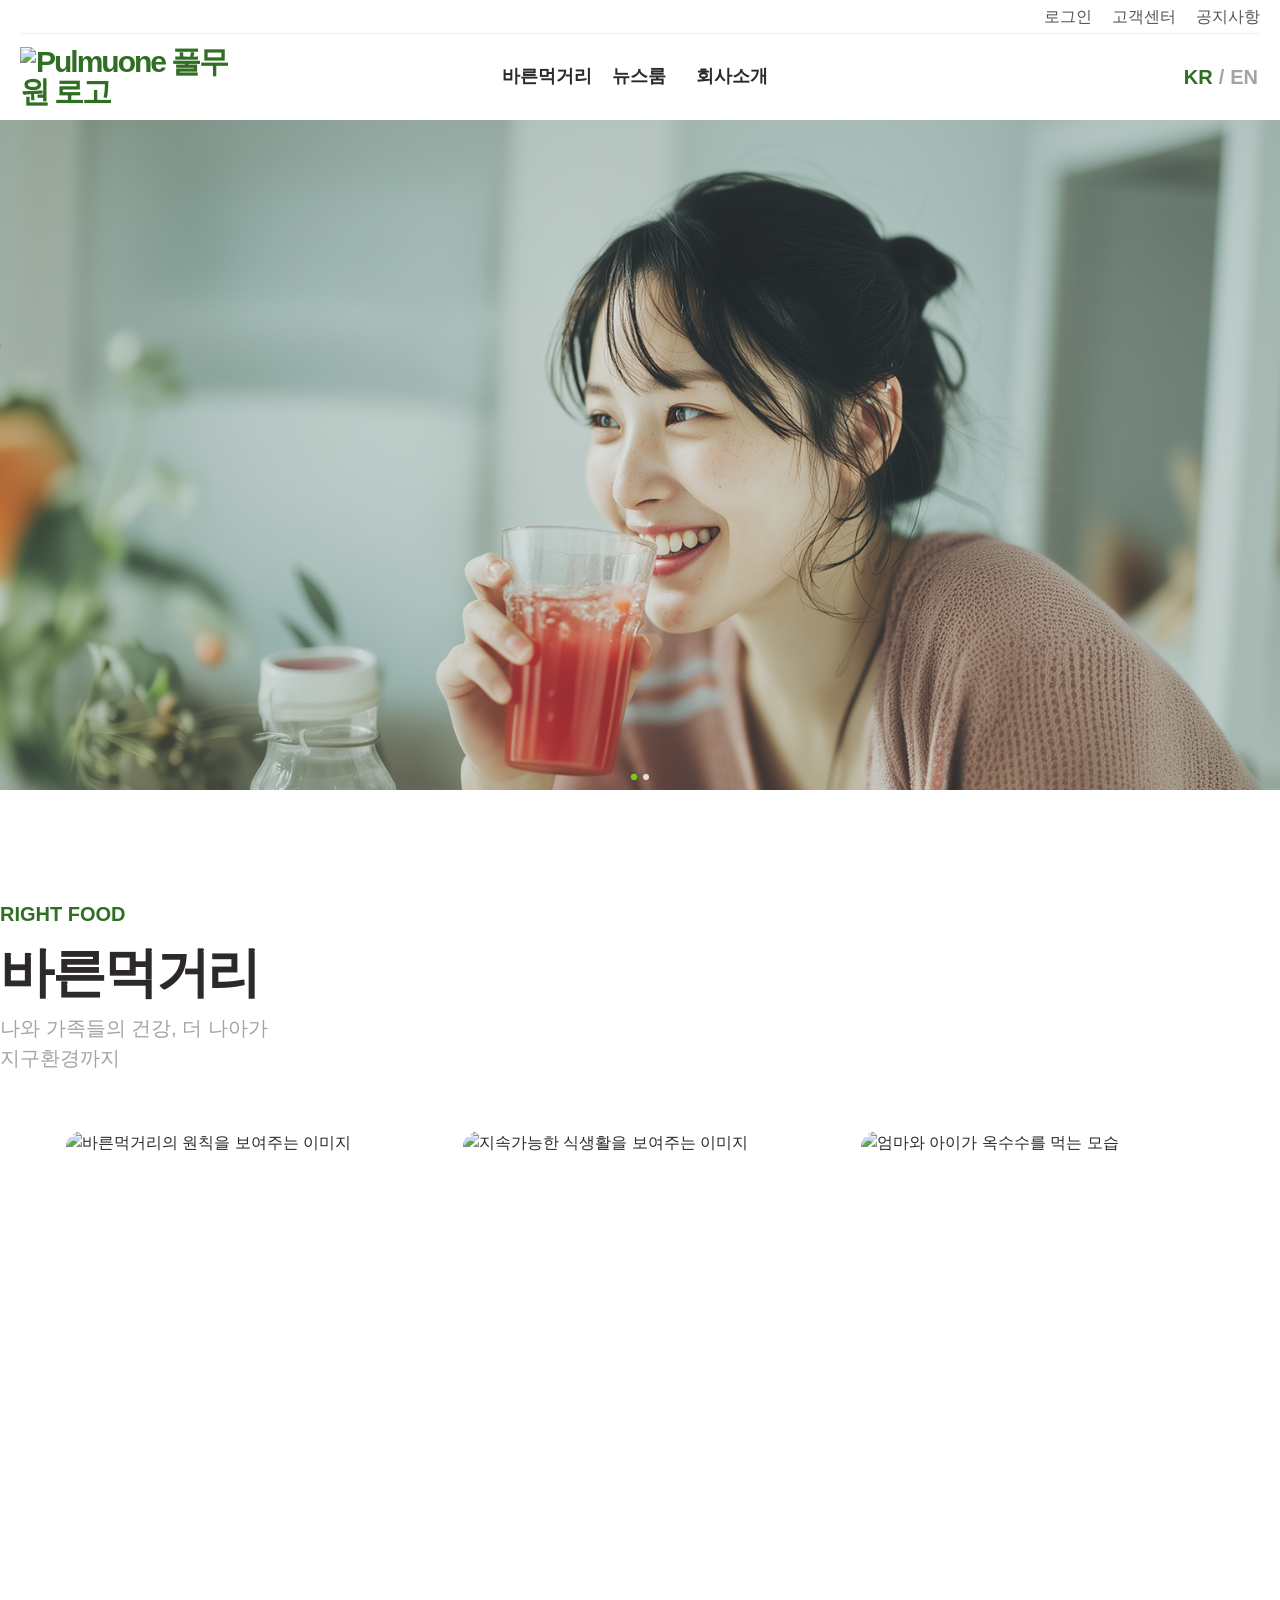
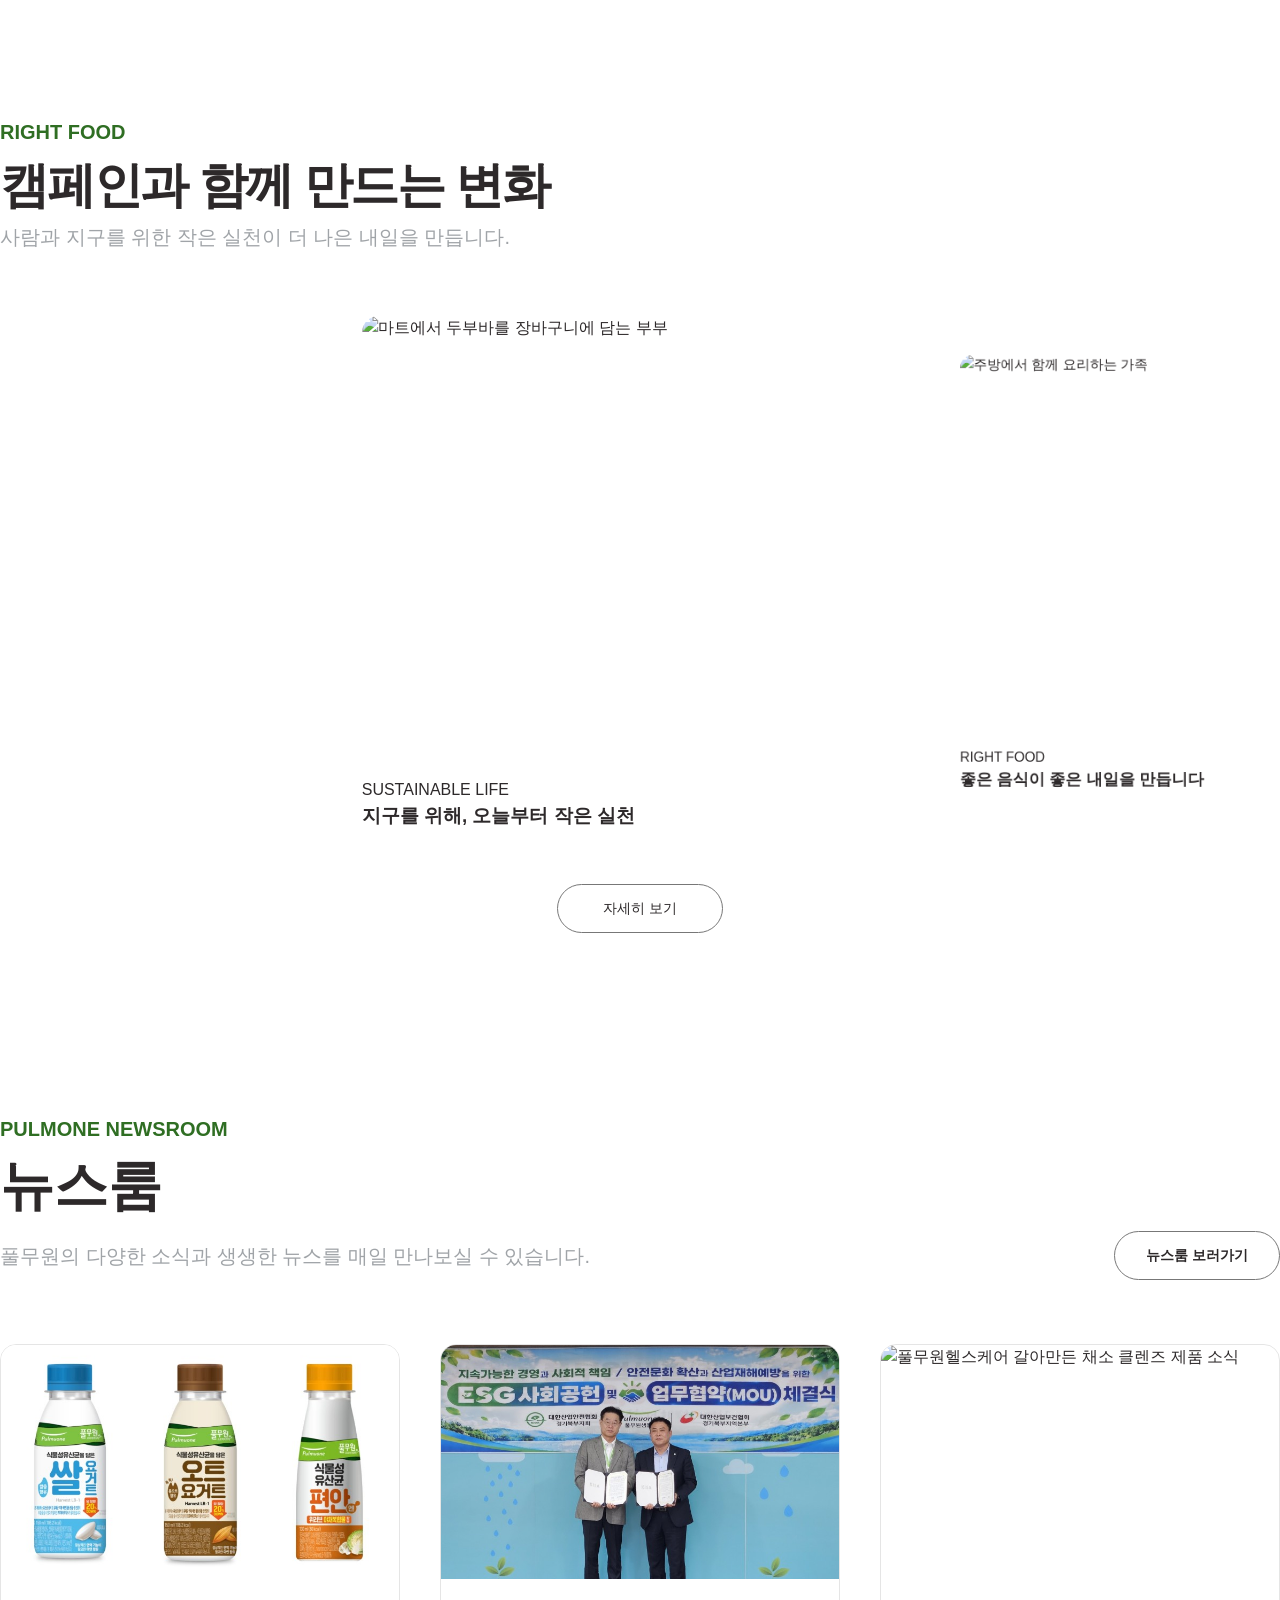
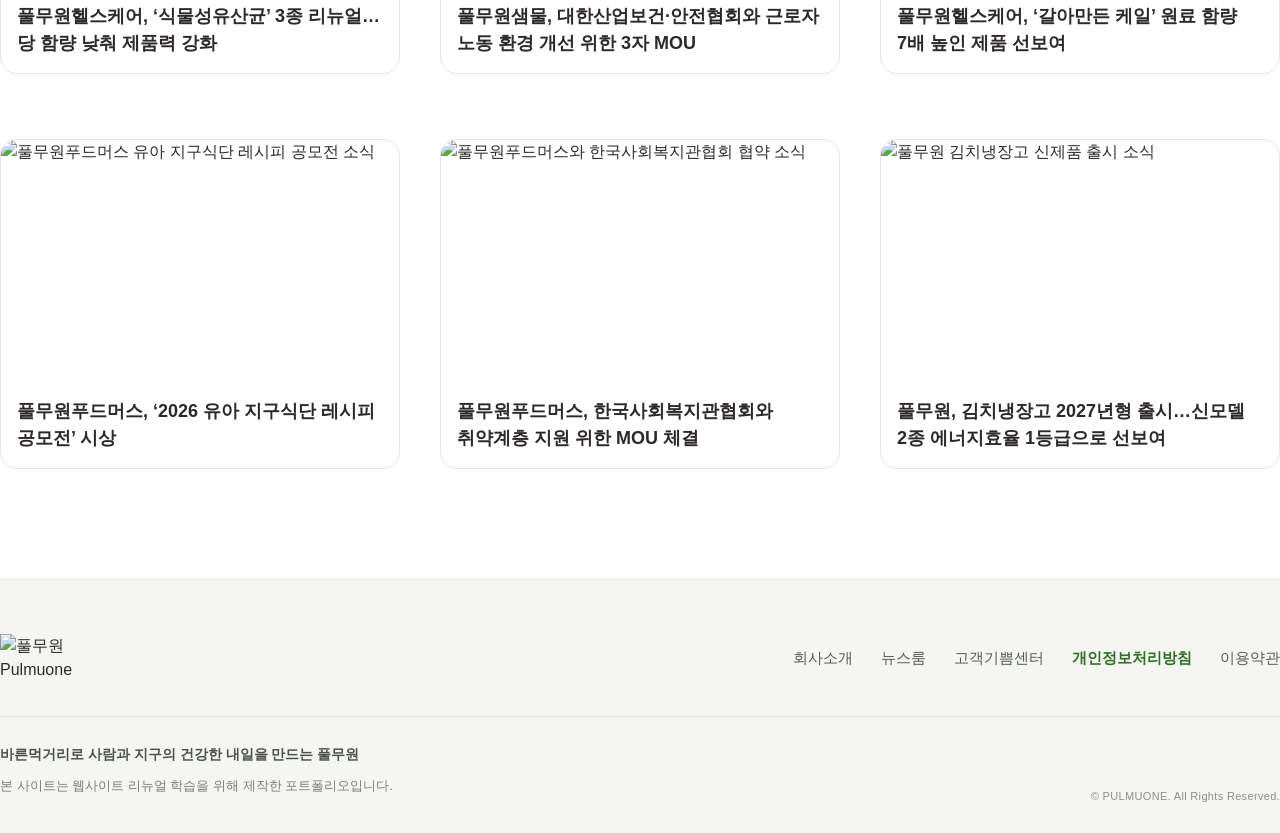
==== commit 779cb98c: "Add MOU photo to homepage newsroom card" ====
--- a/pulmuone/index.html
+++ b/pulmuone/index.html
@@ -158,7 +158,7 @@
                         </article>
                         <article class="newsroom-card">
                             <a href="https://news.pulmuone.co.kr/pulmuone/newsroom/viewNewsroom.do?id=3964" target="_blank" rel="noopener noreferrer">
-                                <img src="https://www.figma.com/api/mcp/asset/e755527b-f5b6-4e77-a0c2-3423e90bf01a/520ad.png" alt="풀무원샘물과 산업보건 안전협회 협약 소식">
+                                <img src="img/5_th.jpg" alt="풀무원샘물과 대한산업보건·안전협회 관계자의 ESG 사회공헌 및 업무협약 체결식">
                                 <h3>풀무원샘물, 대한산업보건·안전협회와 근로자 노동 환경 개선 위한 3자 MOU</h3>
                             </a>
                         </article>
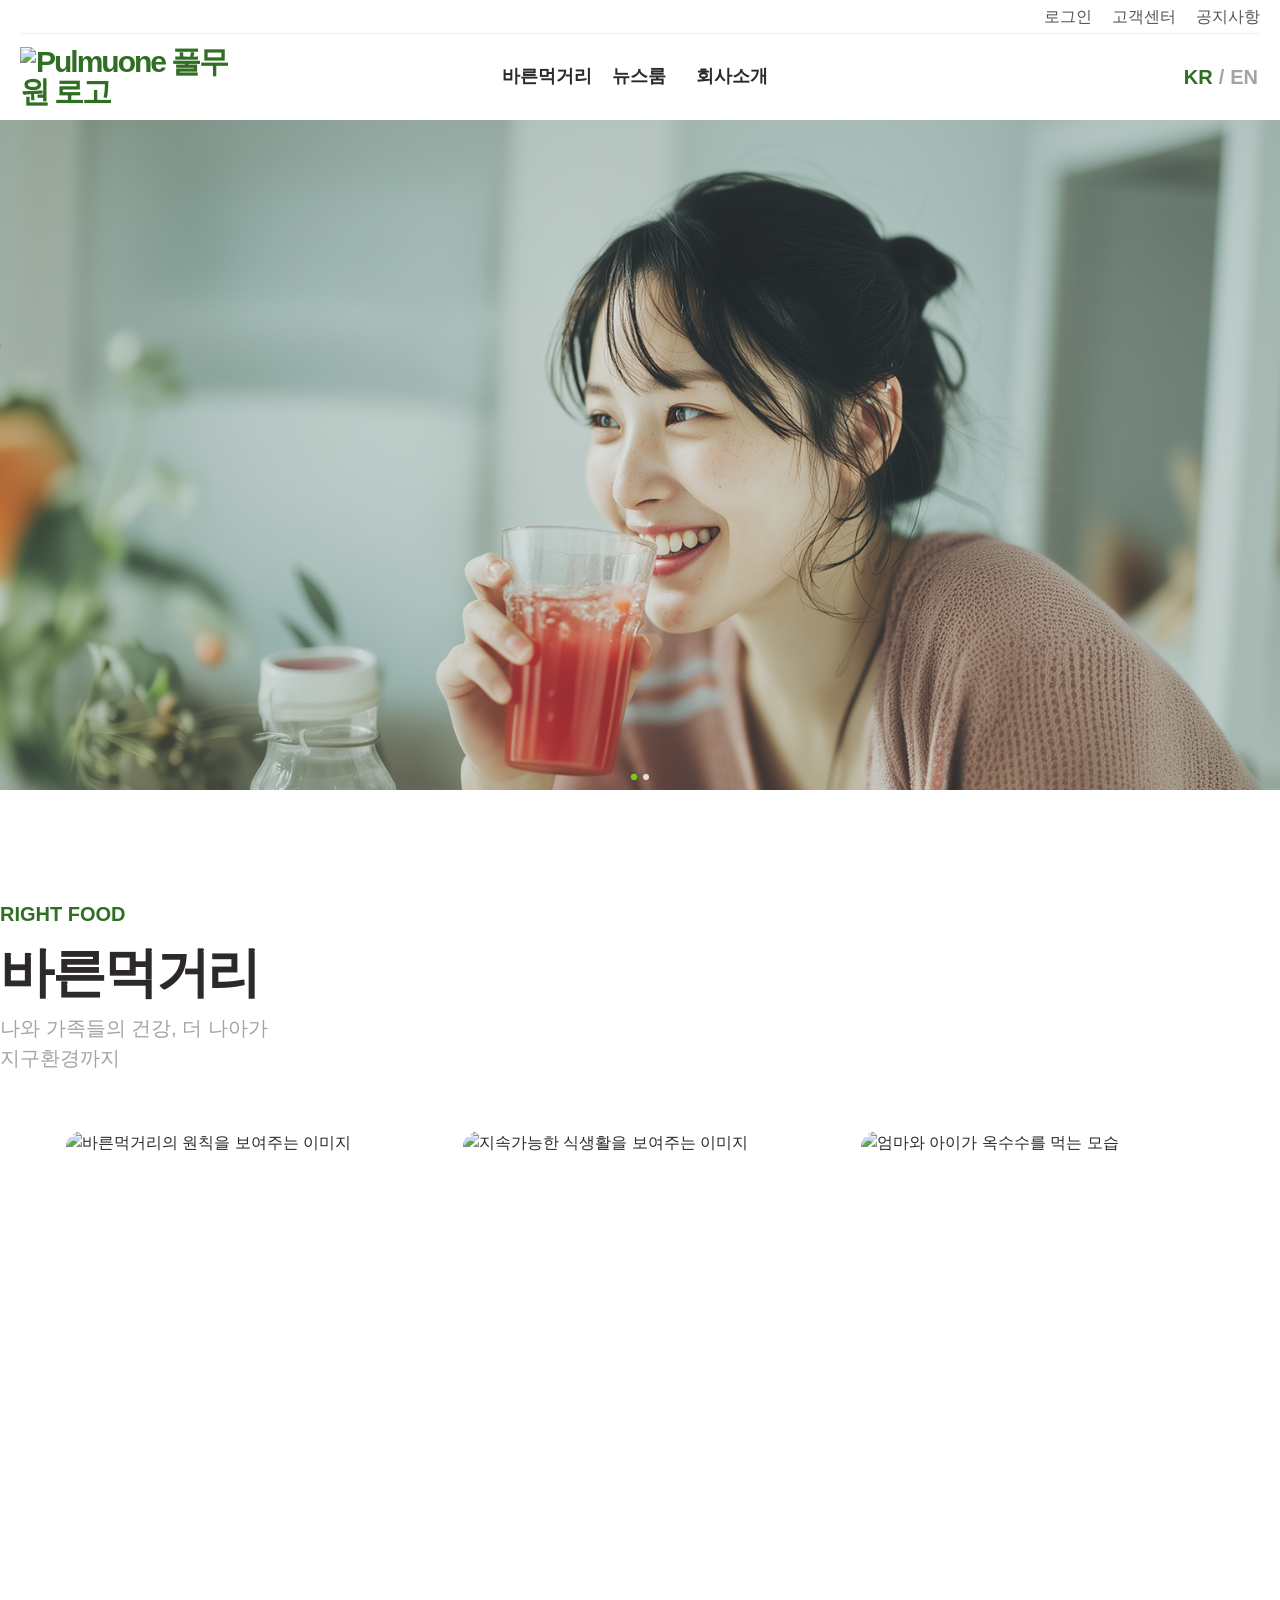
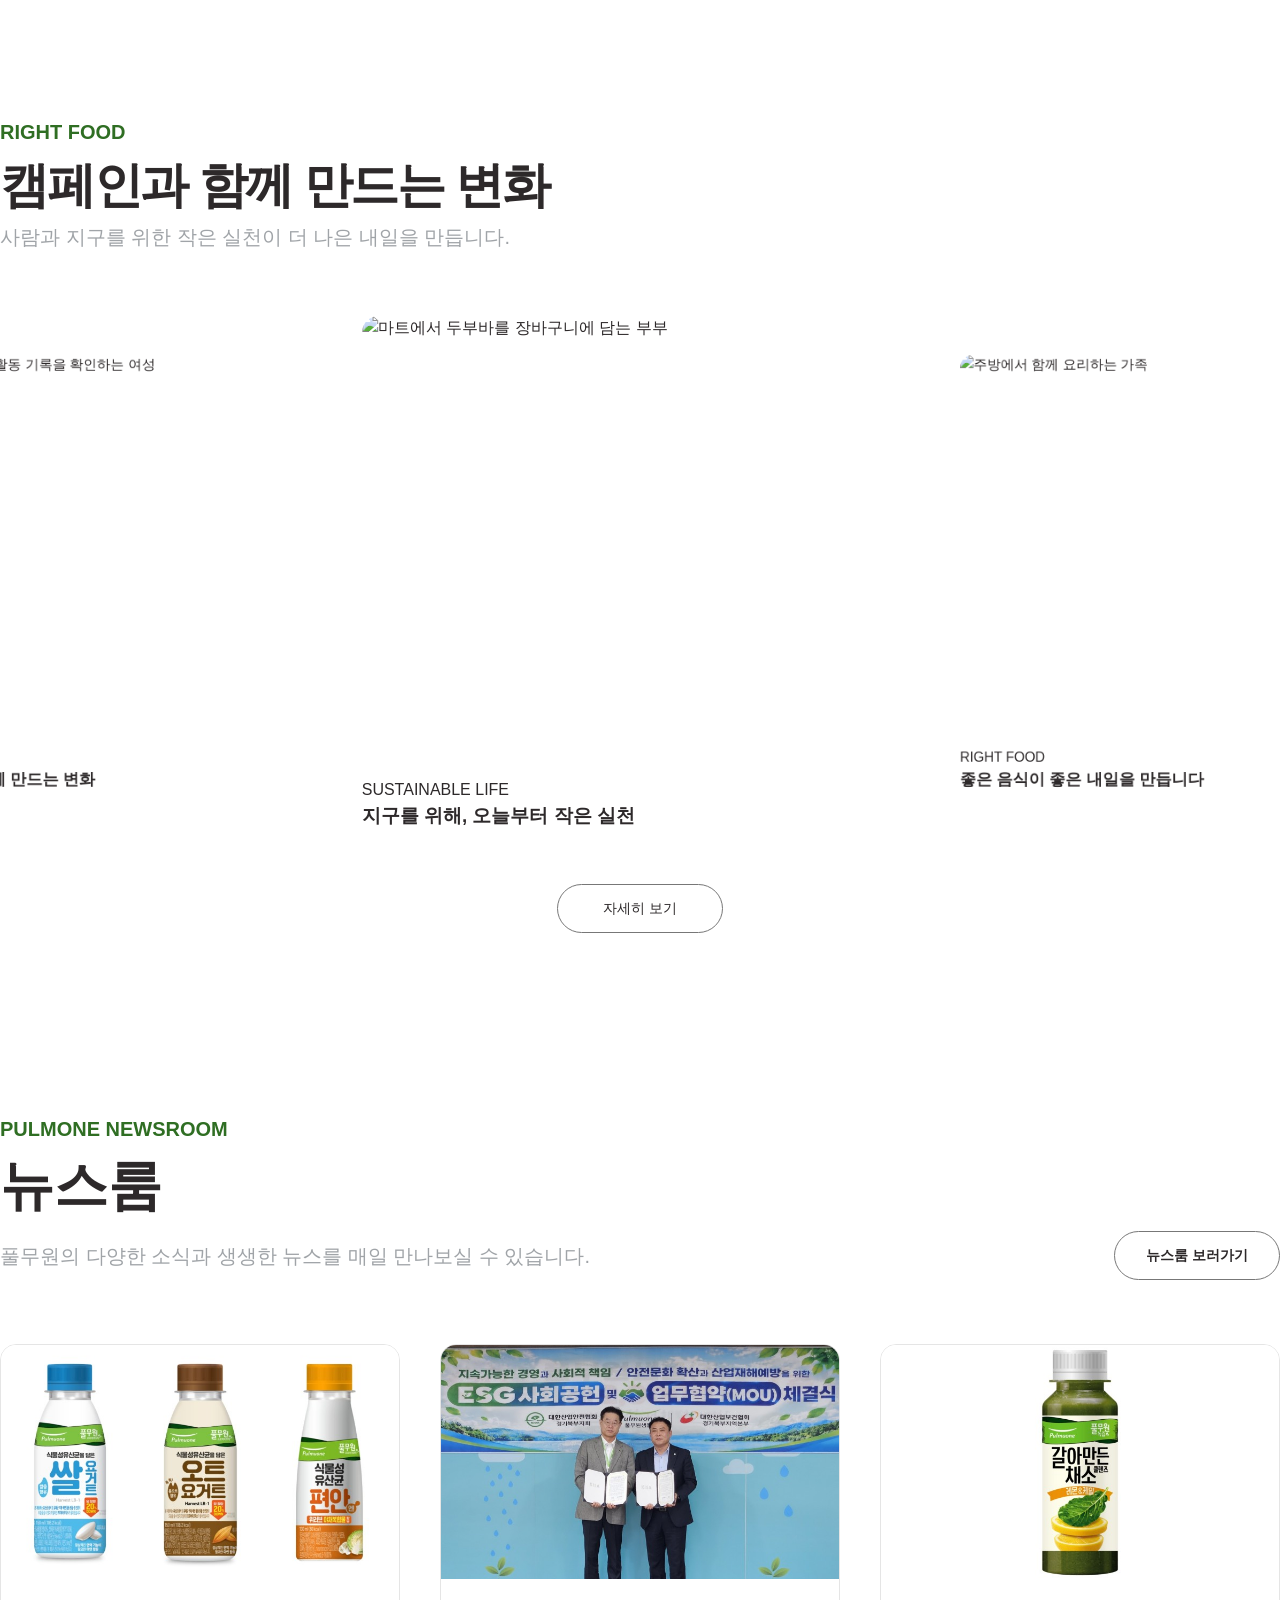
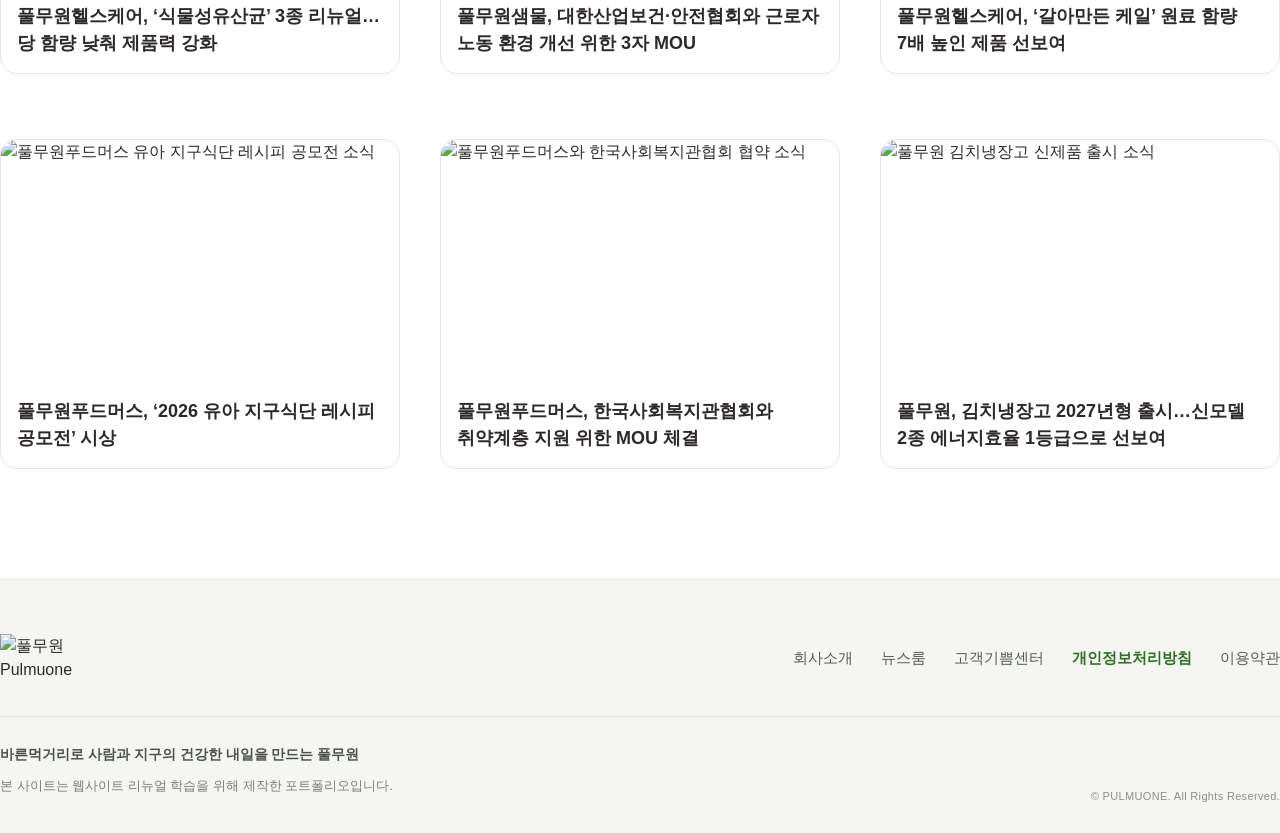
==== commit 8b18f21b: "Add kale cleanse product image to homepage newsroom card" ====
--- a/pulmuone/index.html
+++ b/pulmuone/index.html
@@ -164,7 +164,7 @@
                         </article>
                         <article class="newsroom-card">
                             <a href="https://news.pulmuone.co.kr/pulmuone/newsroom/viewNewsroom.do?id=3963" target="_blank" rel="noopener noreferrer">
-                                <img src="https://www.figma.com/api/mcp/asset/e755527b-f5b6-4e77-a0c2-3423e90bf01a/dd206.png" alt="풀무원헬스케어 갈아만든 채소 클렌즈 제품 소식">
+                                <img src="img/3_th.jpg" alt="풀무원헬스케어 갈아만든 케일 레몬&케일 제품">
                                 <h3>풀무원헬스케어, ‘갈아만든 케일’ 원료 함량 7배 높인 제품 선보여</h3>
                             </a>
                         </article>
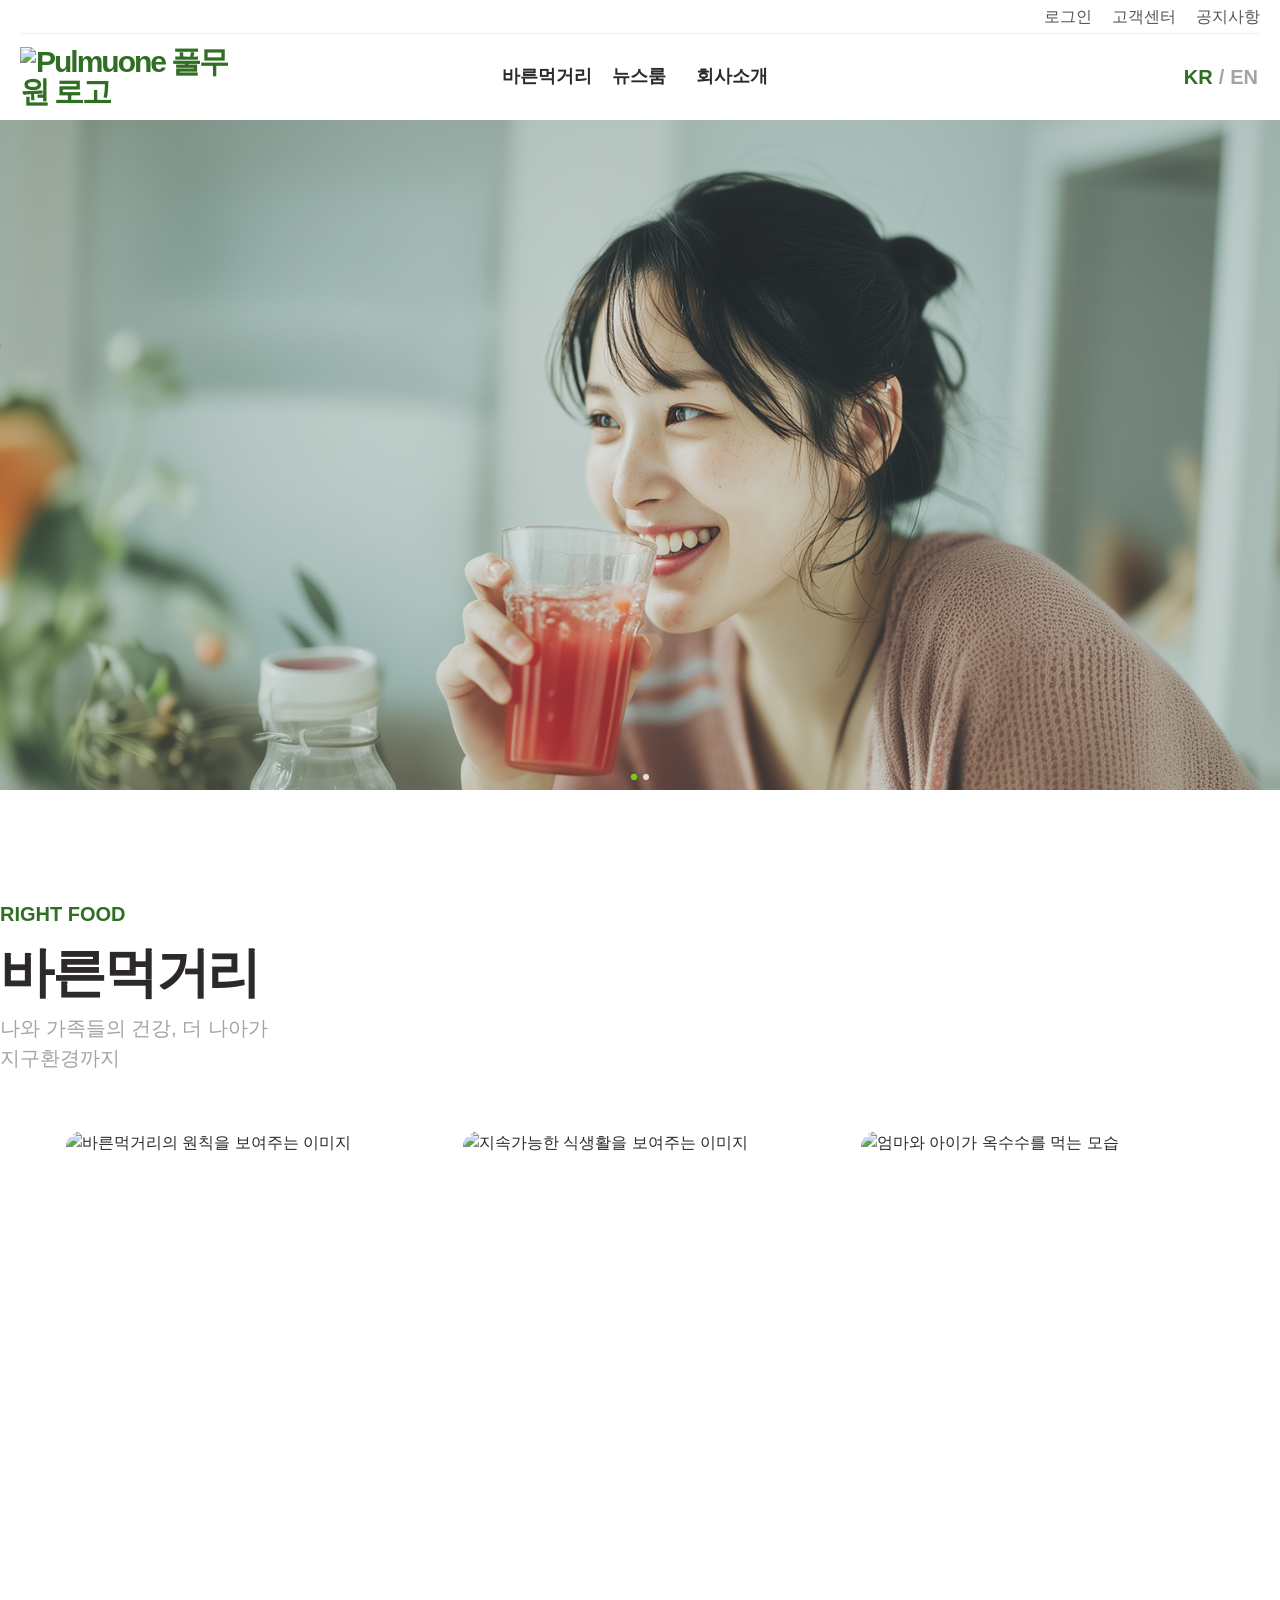
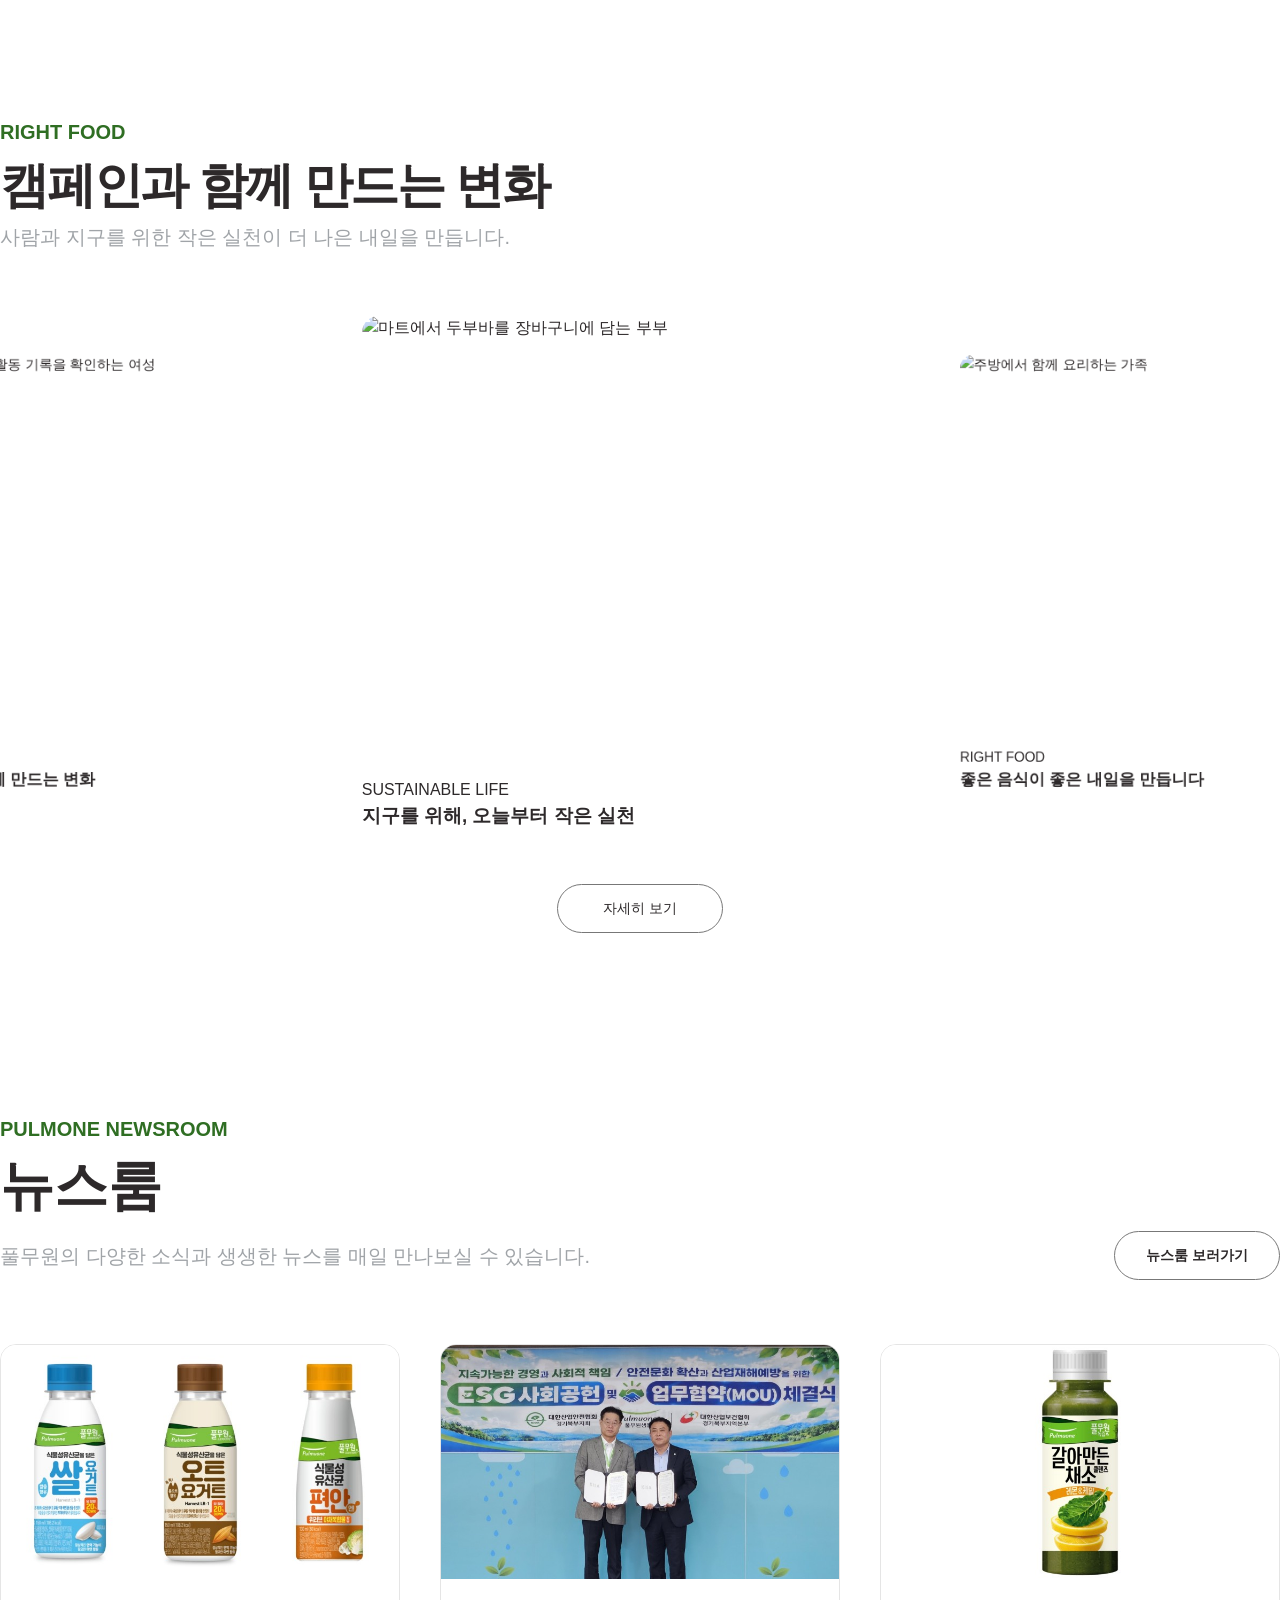
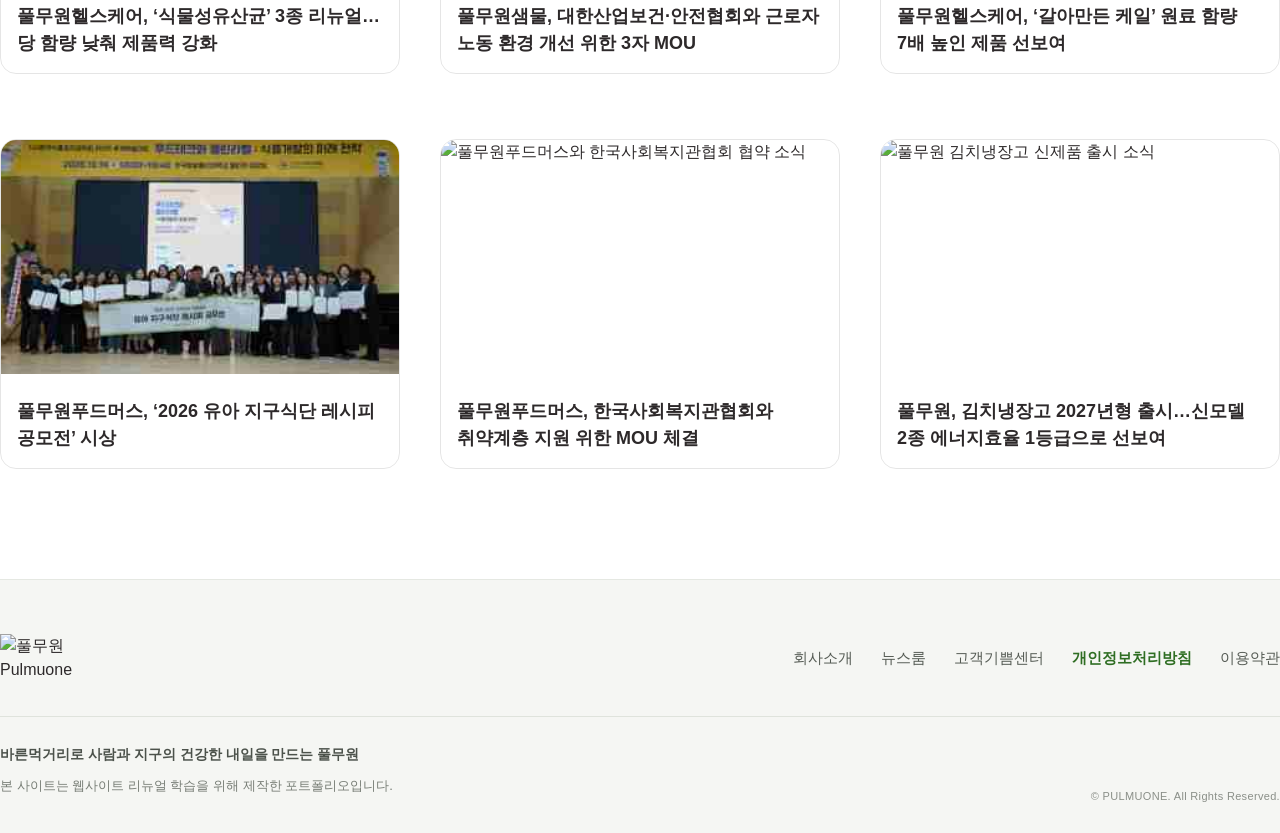
==== commit 30bc7744: "Add recipe contest photo to homepage newsroom card" ====
--- a/pulmuone/index.html
+++ b/pulmuone/index.html
@@ -170,7 +170,7 @@
                         </article>
                         <article class="newsroom-card">
                             <a href="https://news.pulmuone.co.kr/pulmuone/newsroom/viewNewsroom.do?id=3962" target="_blank" rel="noopener noreferrer">
-                                <img src="https://www.figma.com/api/mcp/asset/e755527b-f5b6-4e77-a0c2-3423e90bf01a/5c53f.png" alt="풀무원푸드머스 유아 지구식단 레시피 공모전 소식">
+                                <img src="img/4_th.jpg" alt="2026 유아 지구식단 레시피 공모전 시상식 단체 사진">
                                 <h3>풀무원푸드머스, ‘2026 유아 지구식단 레시피 공모전’ 시상</h3>
                             </a>
                         </article>
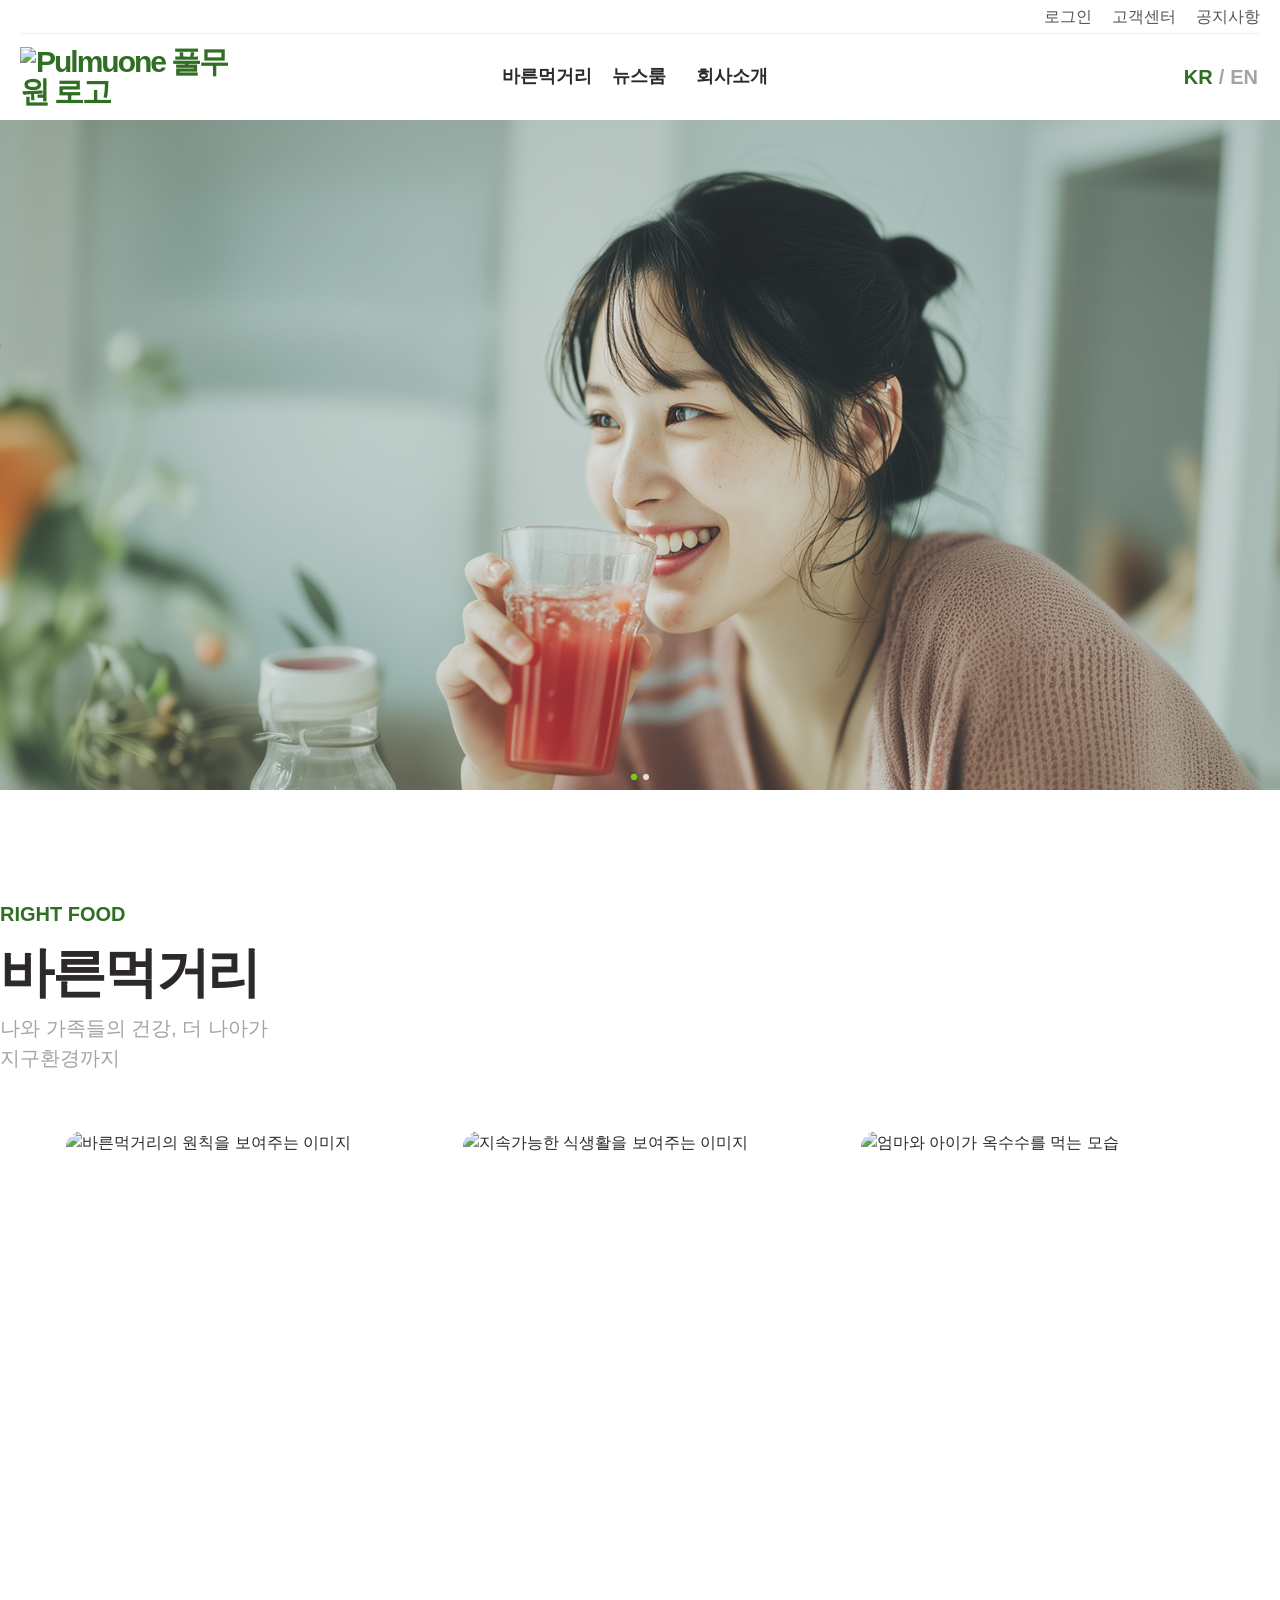
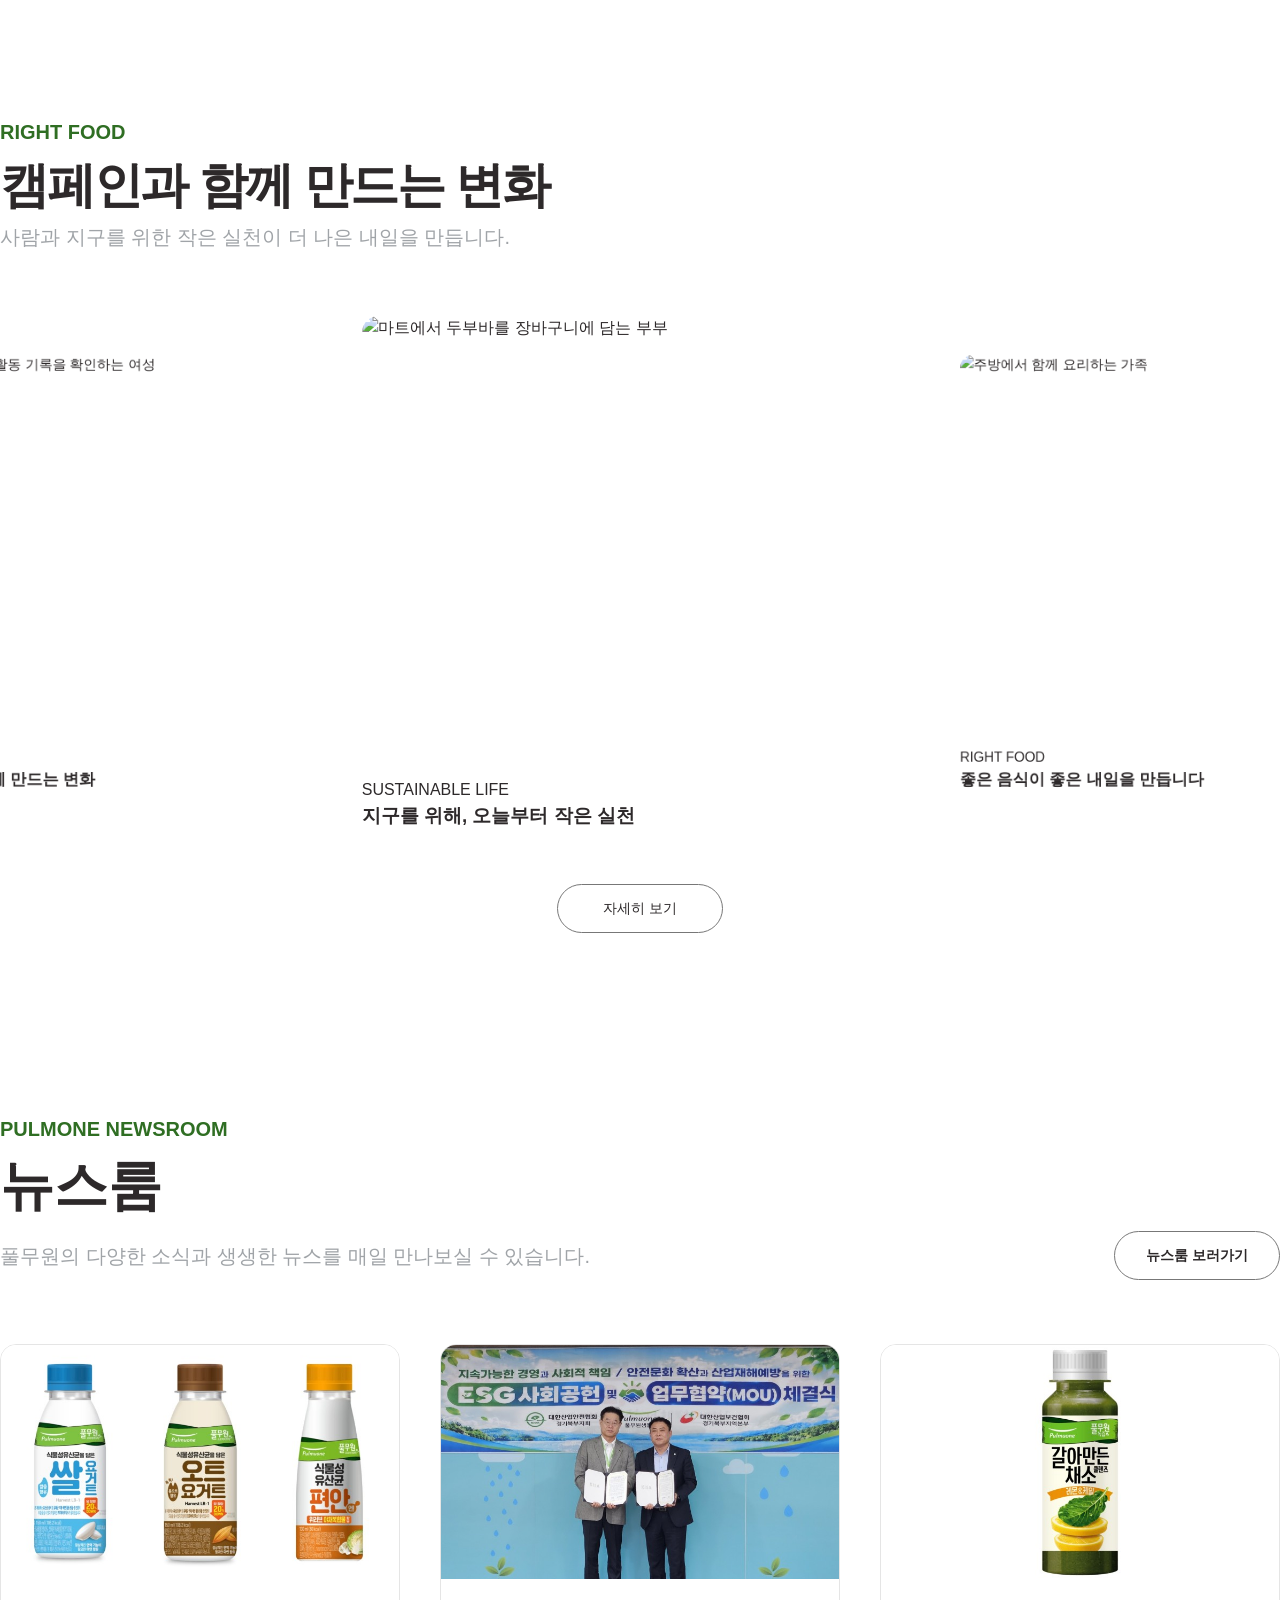
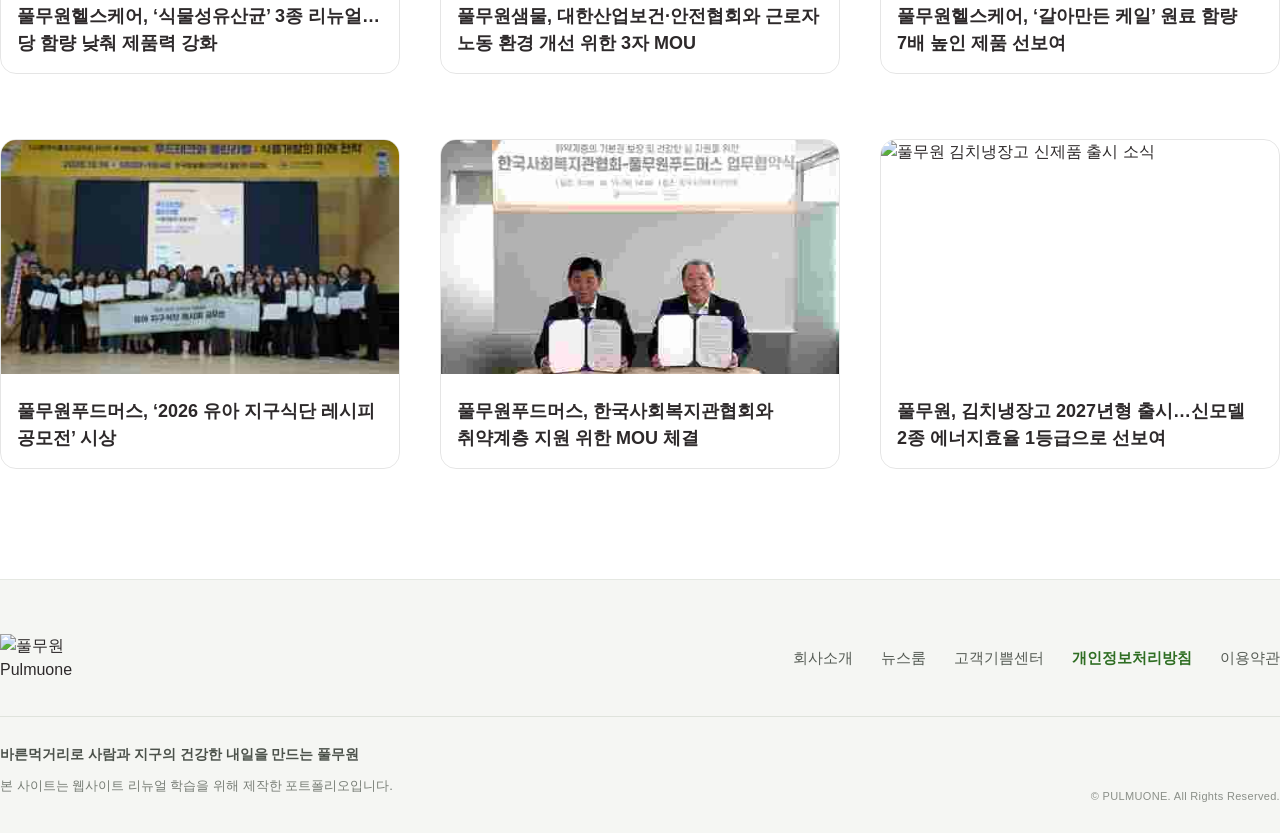
==== commit 20ec418e: "Add MOU photo to main newsroom card" ====
--- a/pulmuone/index.html
+++ b/pulmuone/index.html
@@ -176,7 +176,7 @@
                         </article>
                         <article class="newsroom-card">
                             <a href="https://news.pulmuone.co.kr/pulmuone/newsroom/viewNewsroom.do?id=3961" target="_blank" rel="noopener noreferrer">
-                                <img src="https://www.figma.com/api/mcp/asset/e755527b-f5b6-4e77-a0c2-3423e90bf01a/9e60e.png" alt="풀무원푸드머스와 한국사회복지관협회 협약 소식">
+                                <img src="img/mou-3961.jpg" alt="한국사회복지관협회와 풀무원푸드머스 업무협약식 사진">
                                 <h3>풀무원푸드머스, 한국사회복지관협회와 취약계층 지원 위한 MOU 체결</h3>
                             </a>
                         </article>
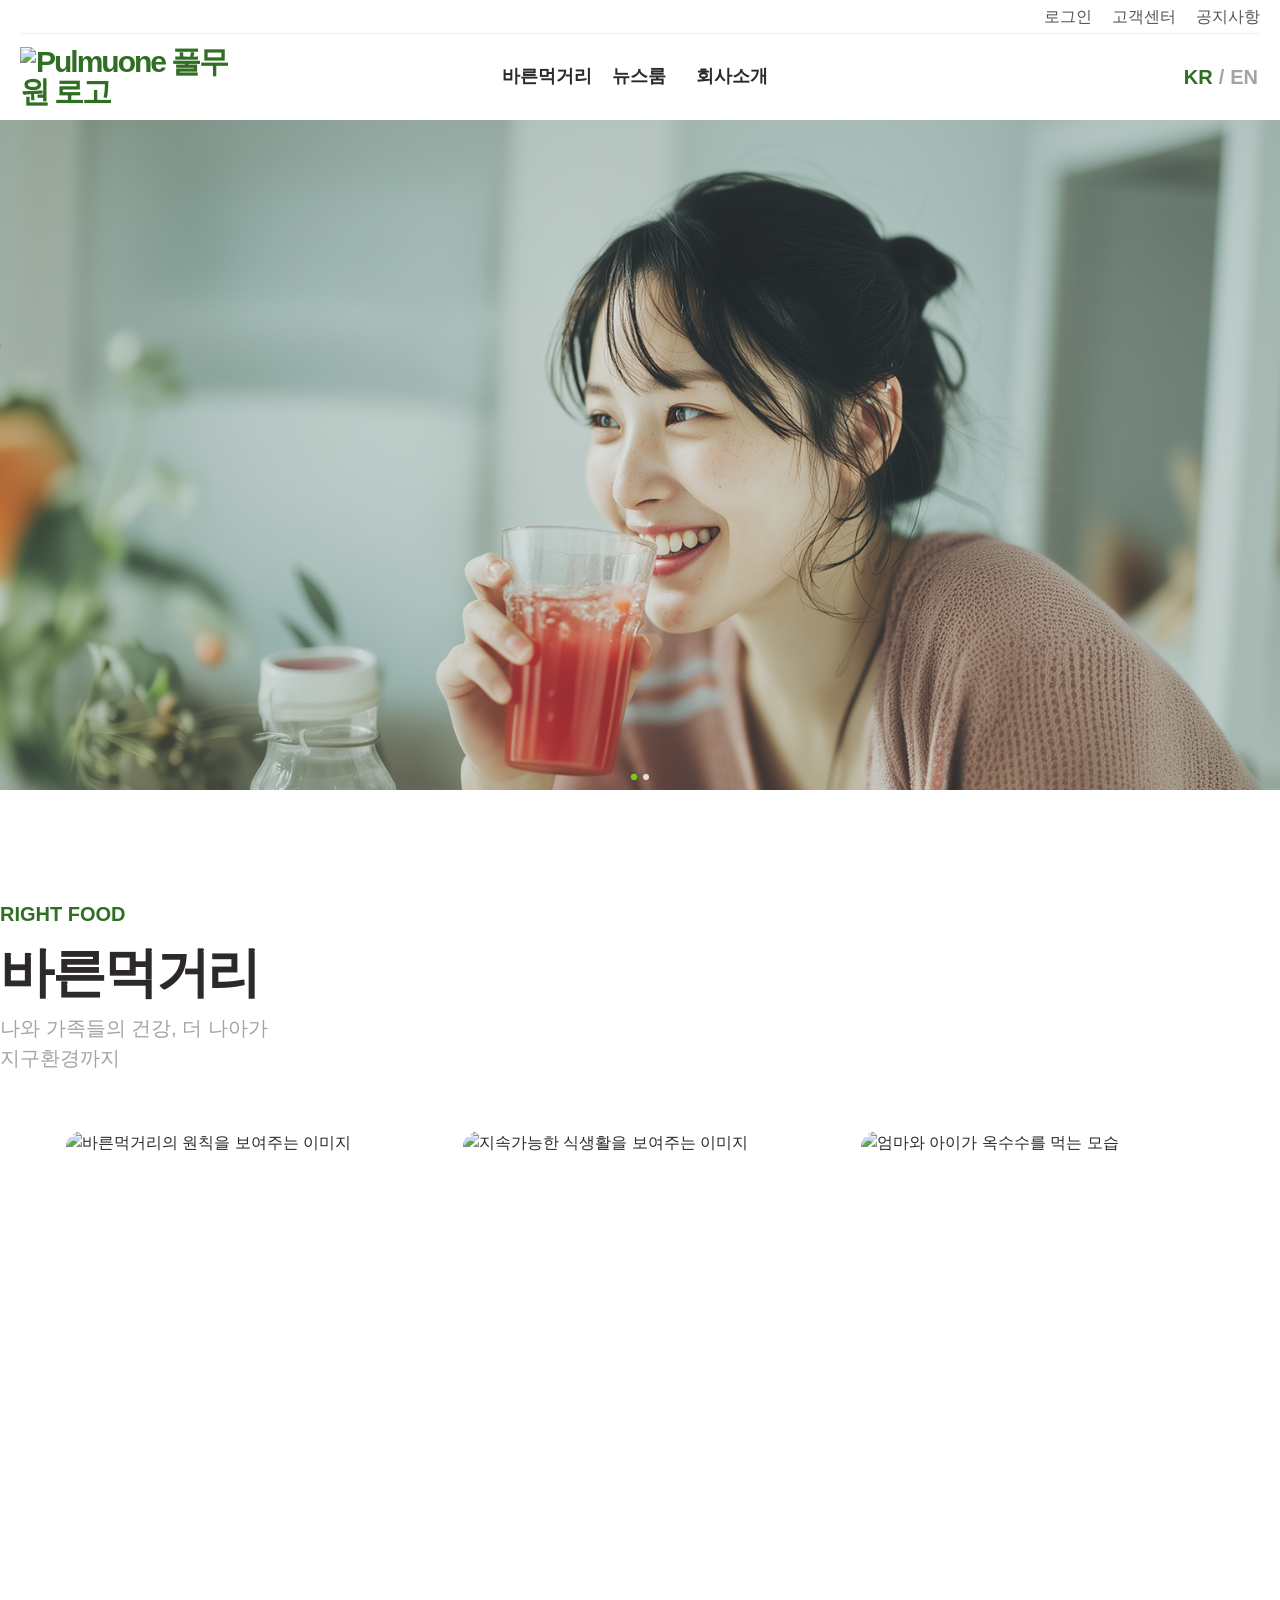
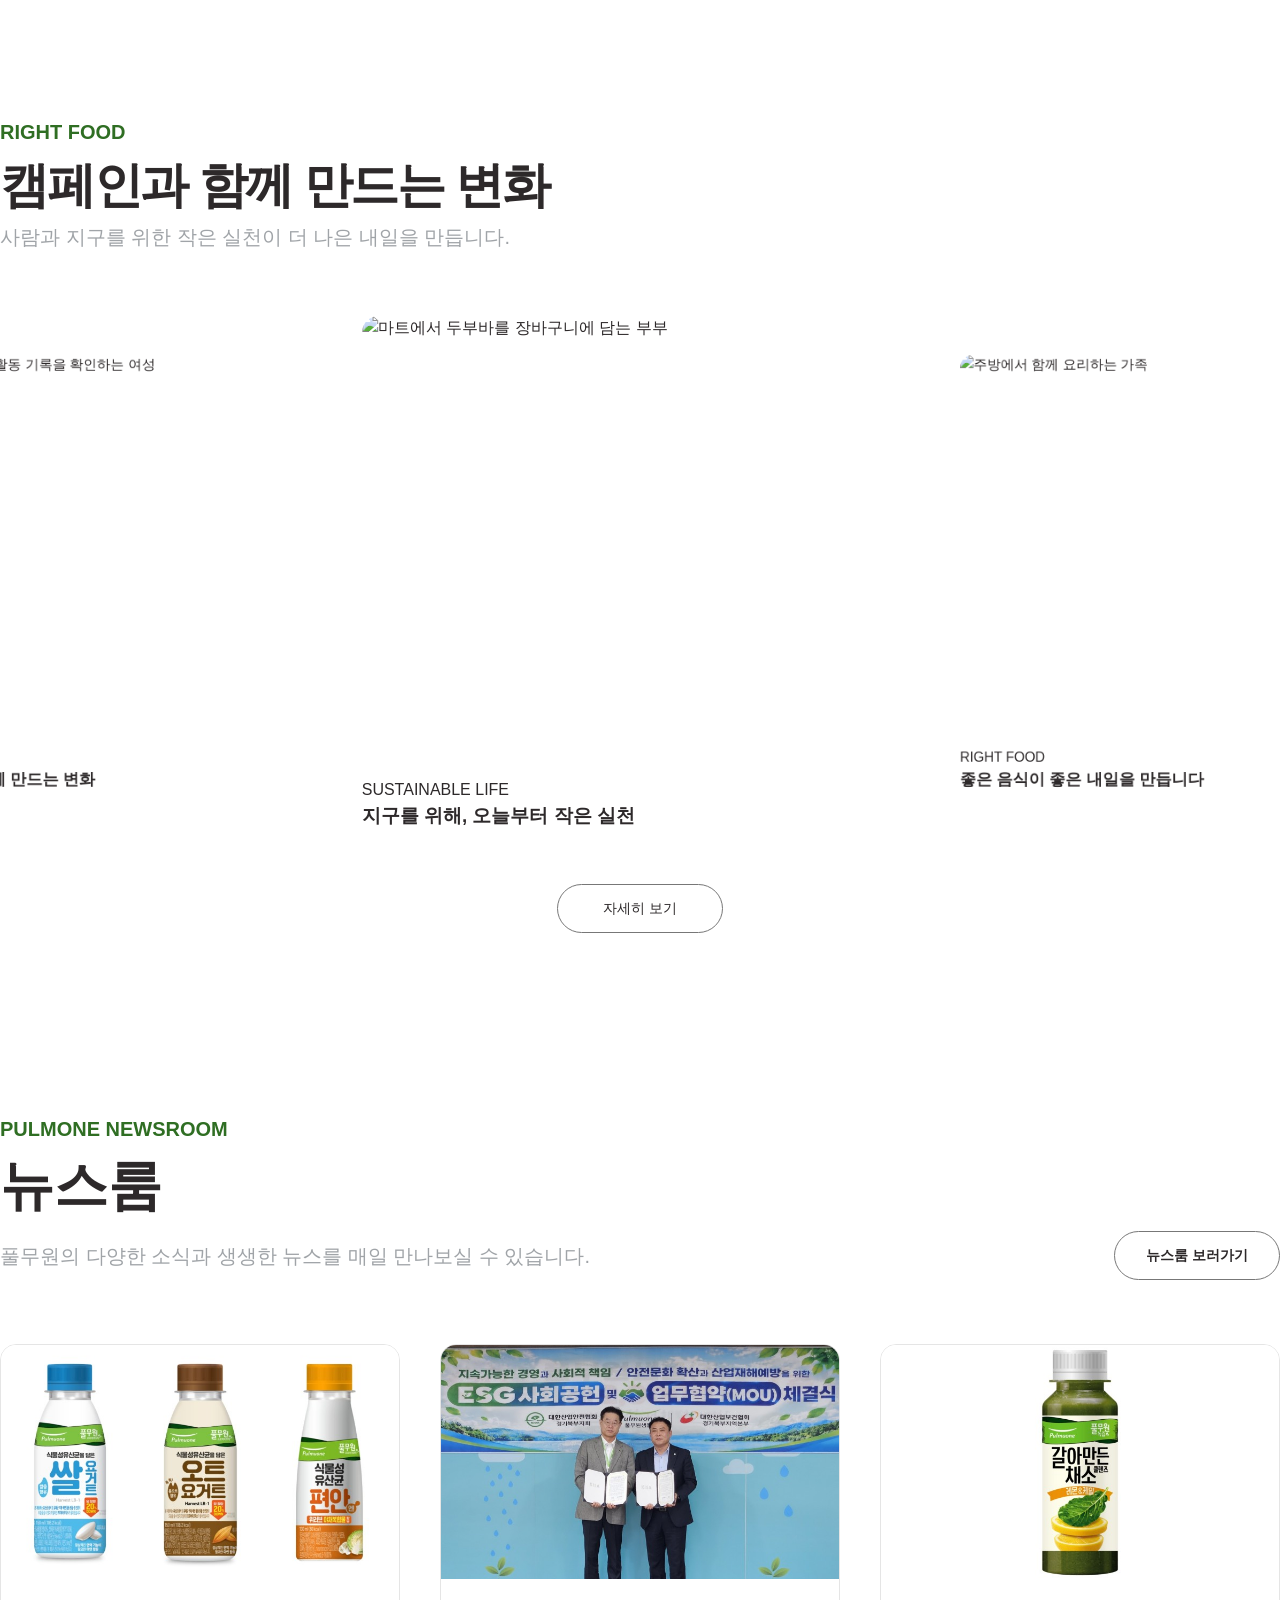
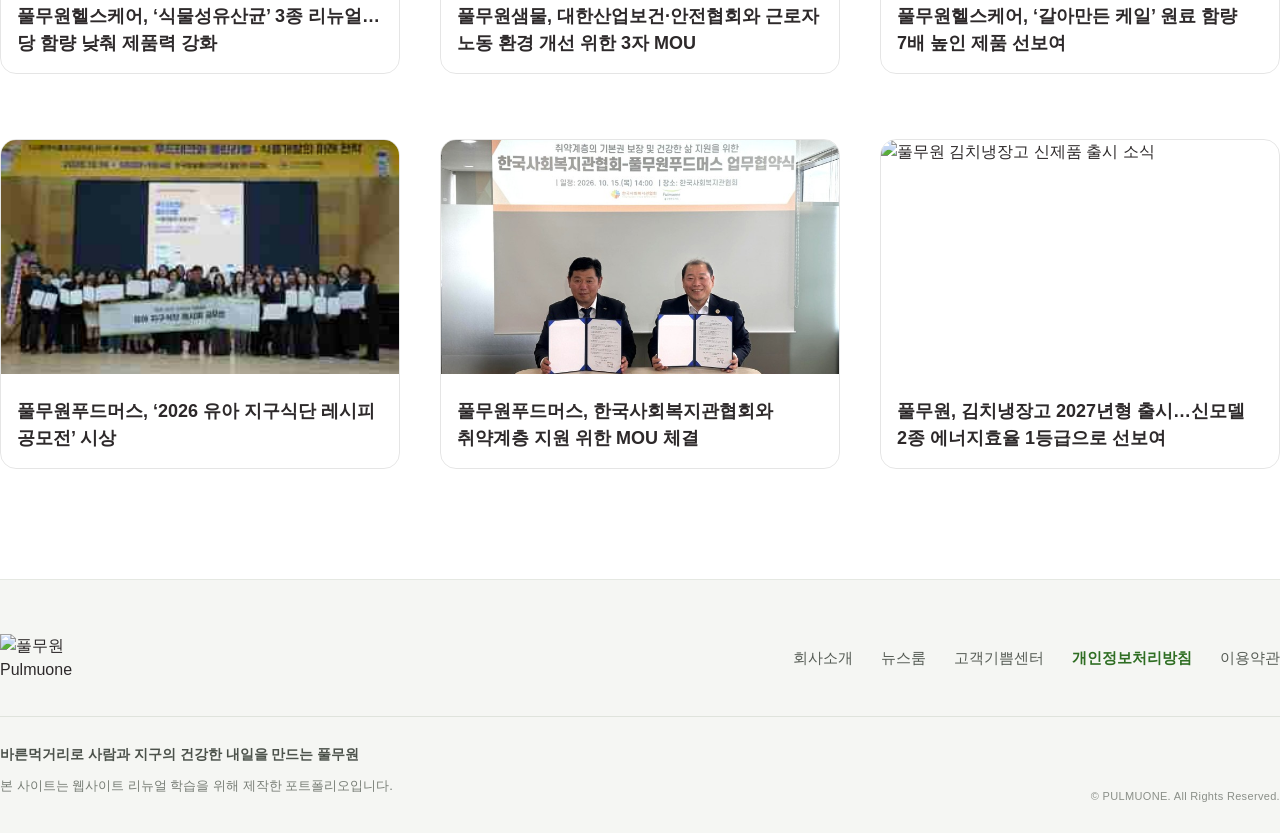
==== commit fe7aad46: "Use existing 2_th image for MOU newsroom card" ====
--- a/pulmuone/index.html
+++ b/pulmuone/index.html
@@ -176,7 +176,7 @@
                         </article>
                         <article class="newsroom-card">
                             <a href="https://news.pulmuone.co.kr/pulmuone/newsroom/viewNewsroom.do?id=3961" target="_blank" rel="noopener noreferrer">
-                                <img src="img/mou-3961.jpg" alt="한국사회복지관협회와 풀무원푸드머스 업무협약식 사진">
+                                <img src="img/2_th.jpg" alt="한국사회복지관협회와 풀무원푸드머스 업무협약식 사진">
                                 <h3>풀무원푸드머스, 한국사회복지관협회와 취약계층 지원 위한 MOU 체결</h3>
                             </a>
                         </article>
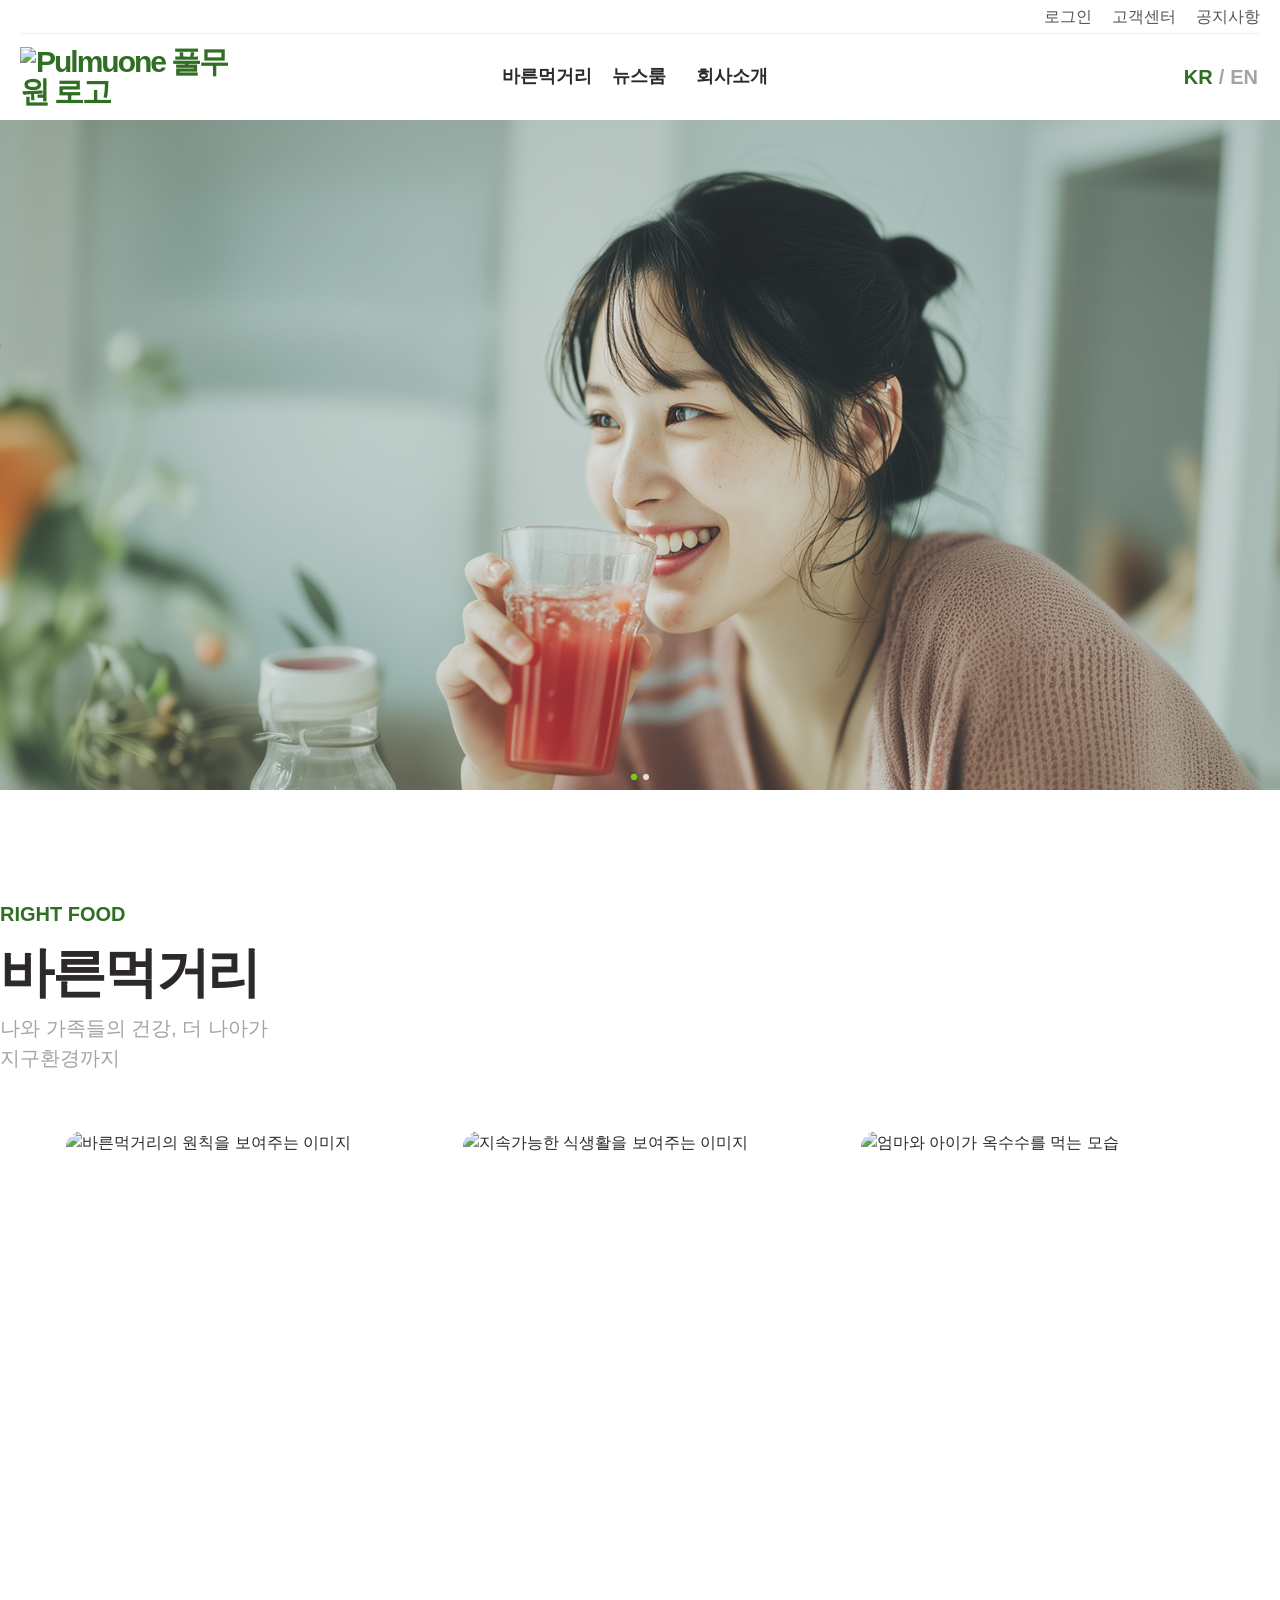
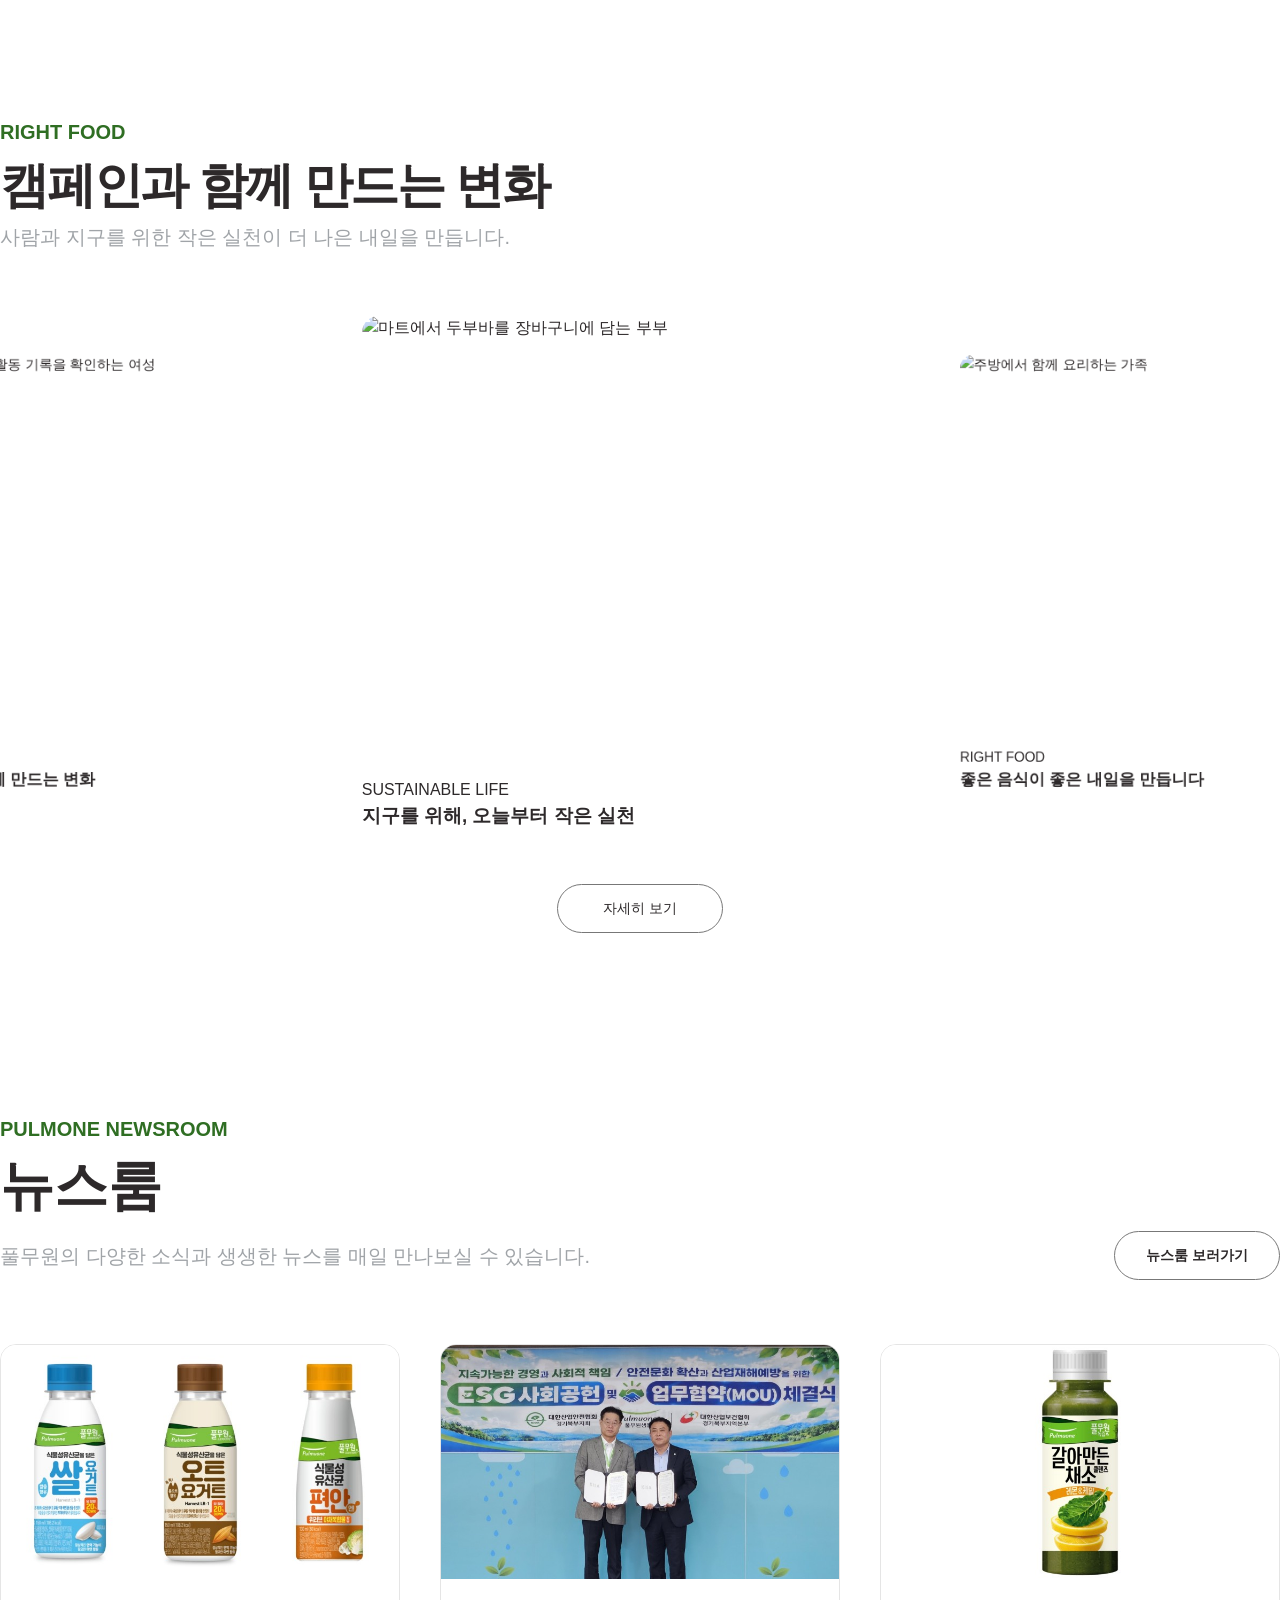
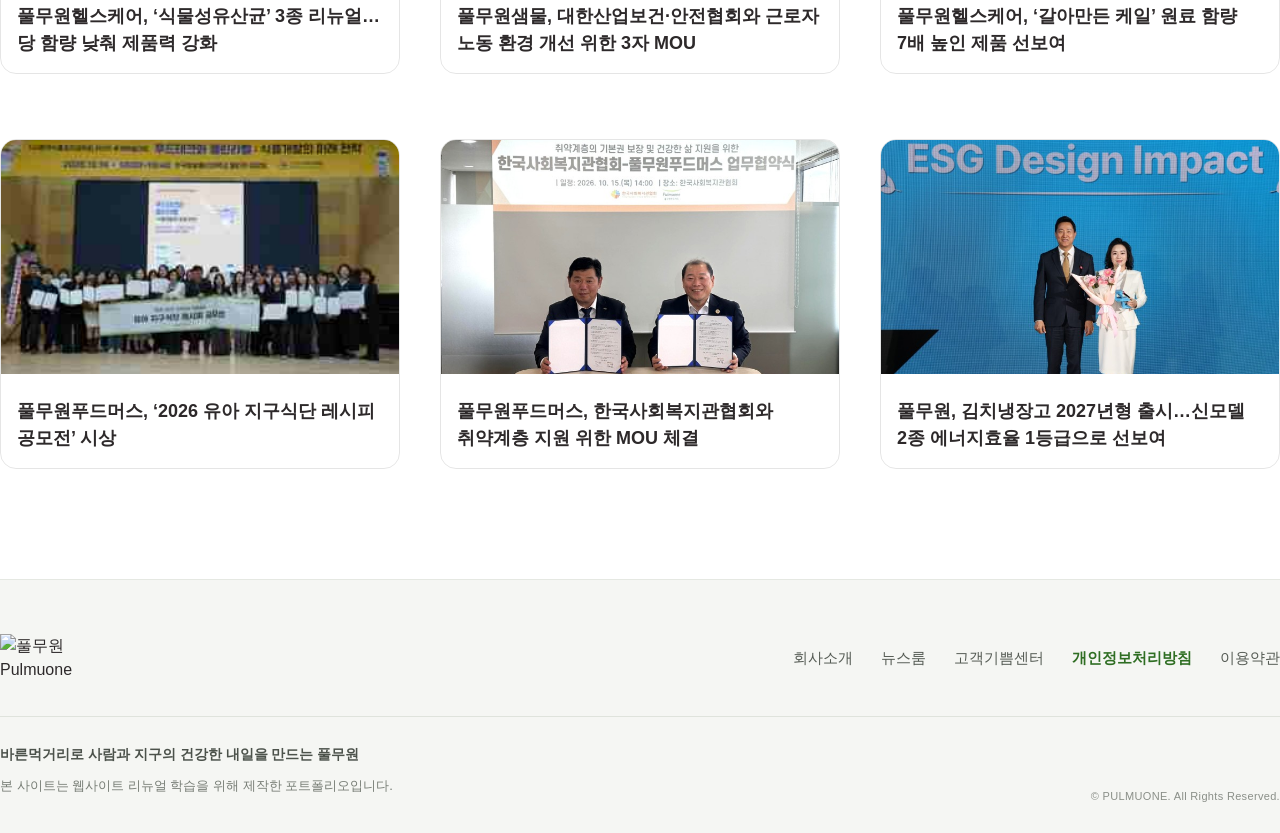
==== commit 88168aee: "Use uploaded 1_th photo for newsroom item 3960" ====
--- a/pulmuone/index.html
+++ b/pulmuone/index.html
@@ -182,7 +182,7 @@
                         </article>
                         <article class="newsroom-card">
                             <a href="https://news.pulmuone.co.kr/pulmuone/newsroom/viewNewsroom.do?id=3960" target="_blank" rel="noopener noreferrer">
-                                <img src="https://www.figma.com/api/mcp/asset/e755527b-f5b6-4e77-a0c2-3423e90bf01a/17b12.png" alt="풀무원 김치냉장고 신제품 출시 소식">
+                                <img src="img/1_th.jpg" alt="풀무원 김치냉장고 신제품 출시 소식">
                                 <h3>풀무원, 김치냉장고 2027년형 출시…신모델 2종 에너지효율 1등급으로 선보여</h3>
                             </a>
                         </article>
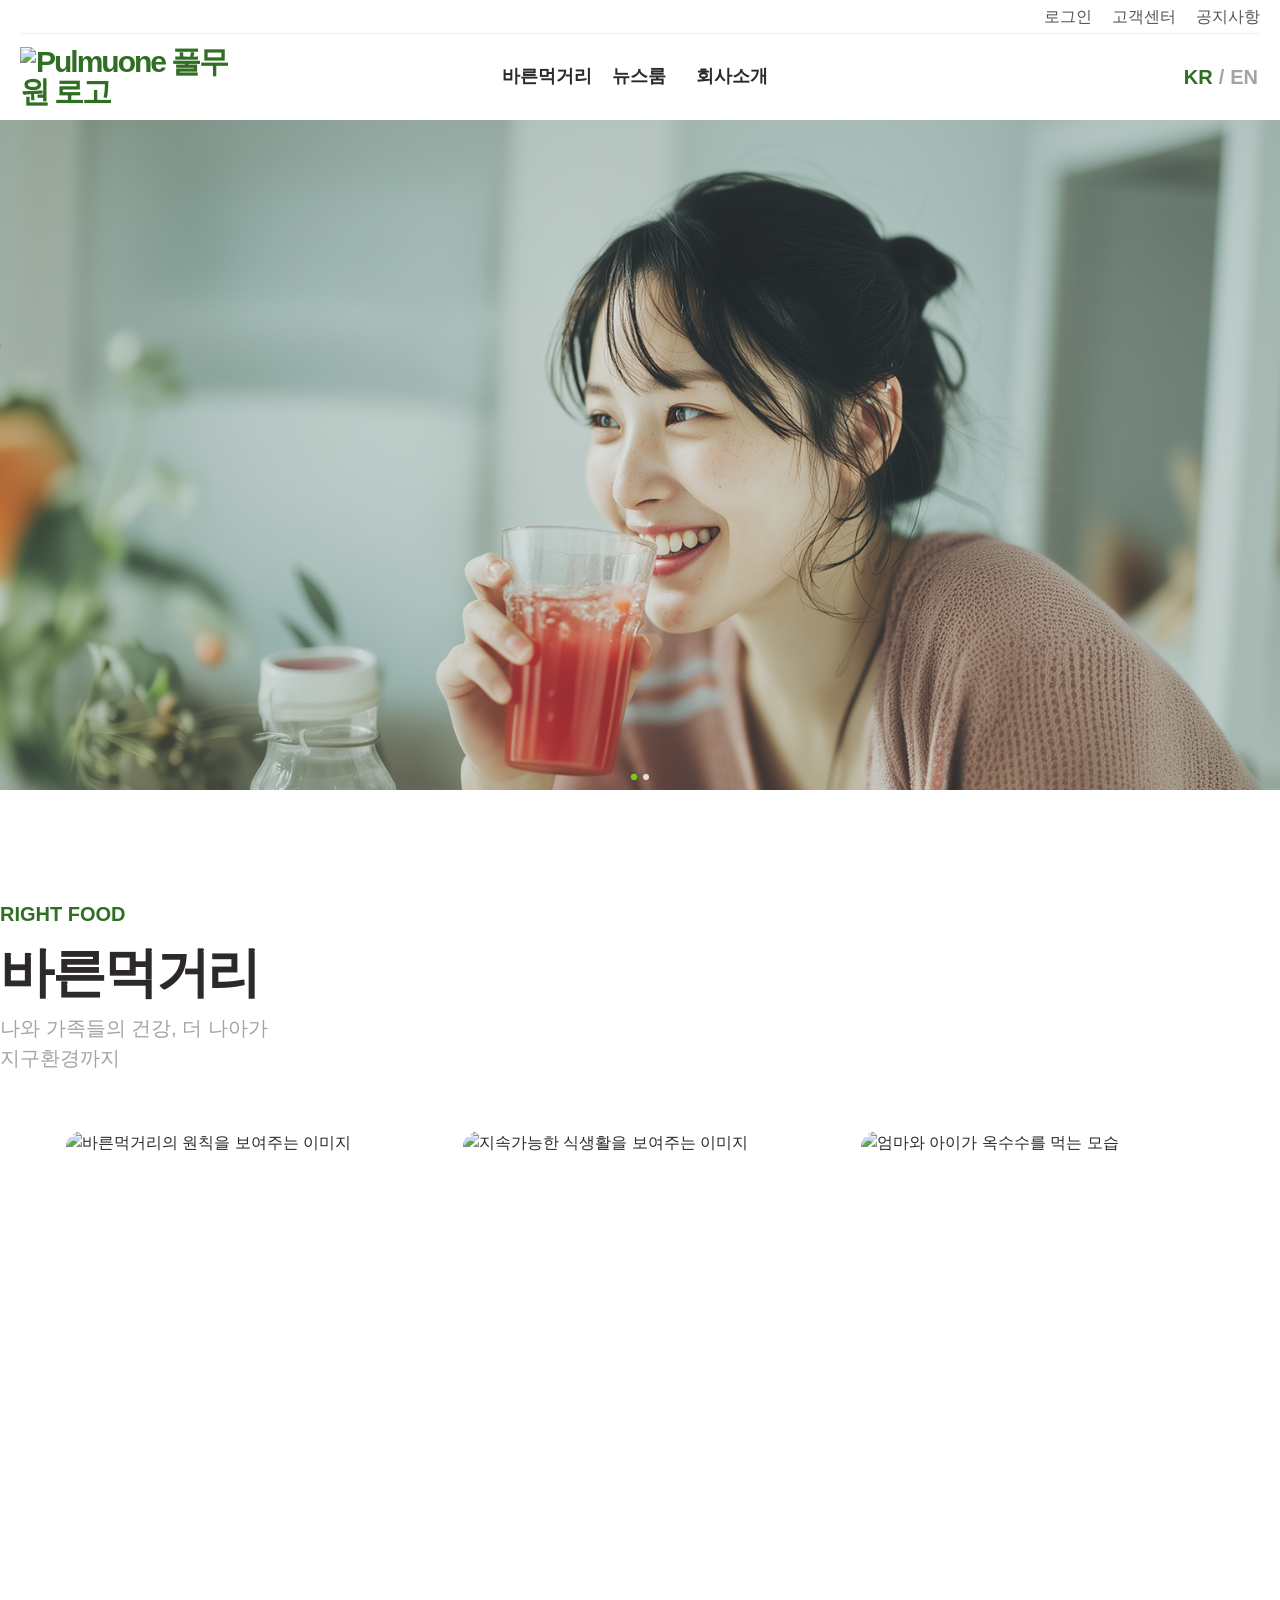
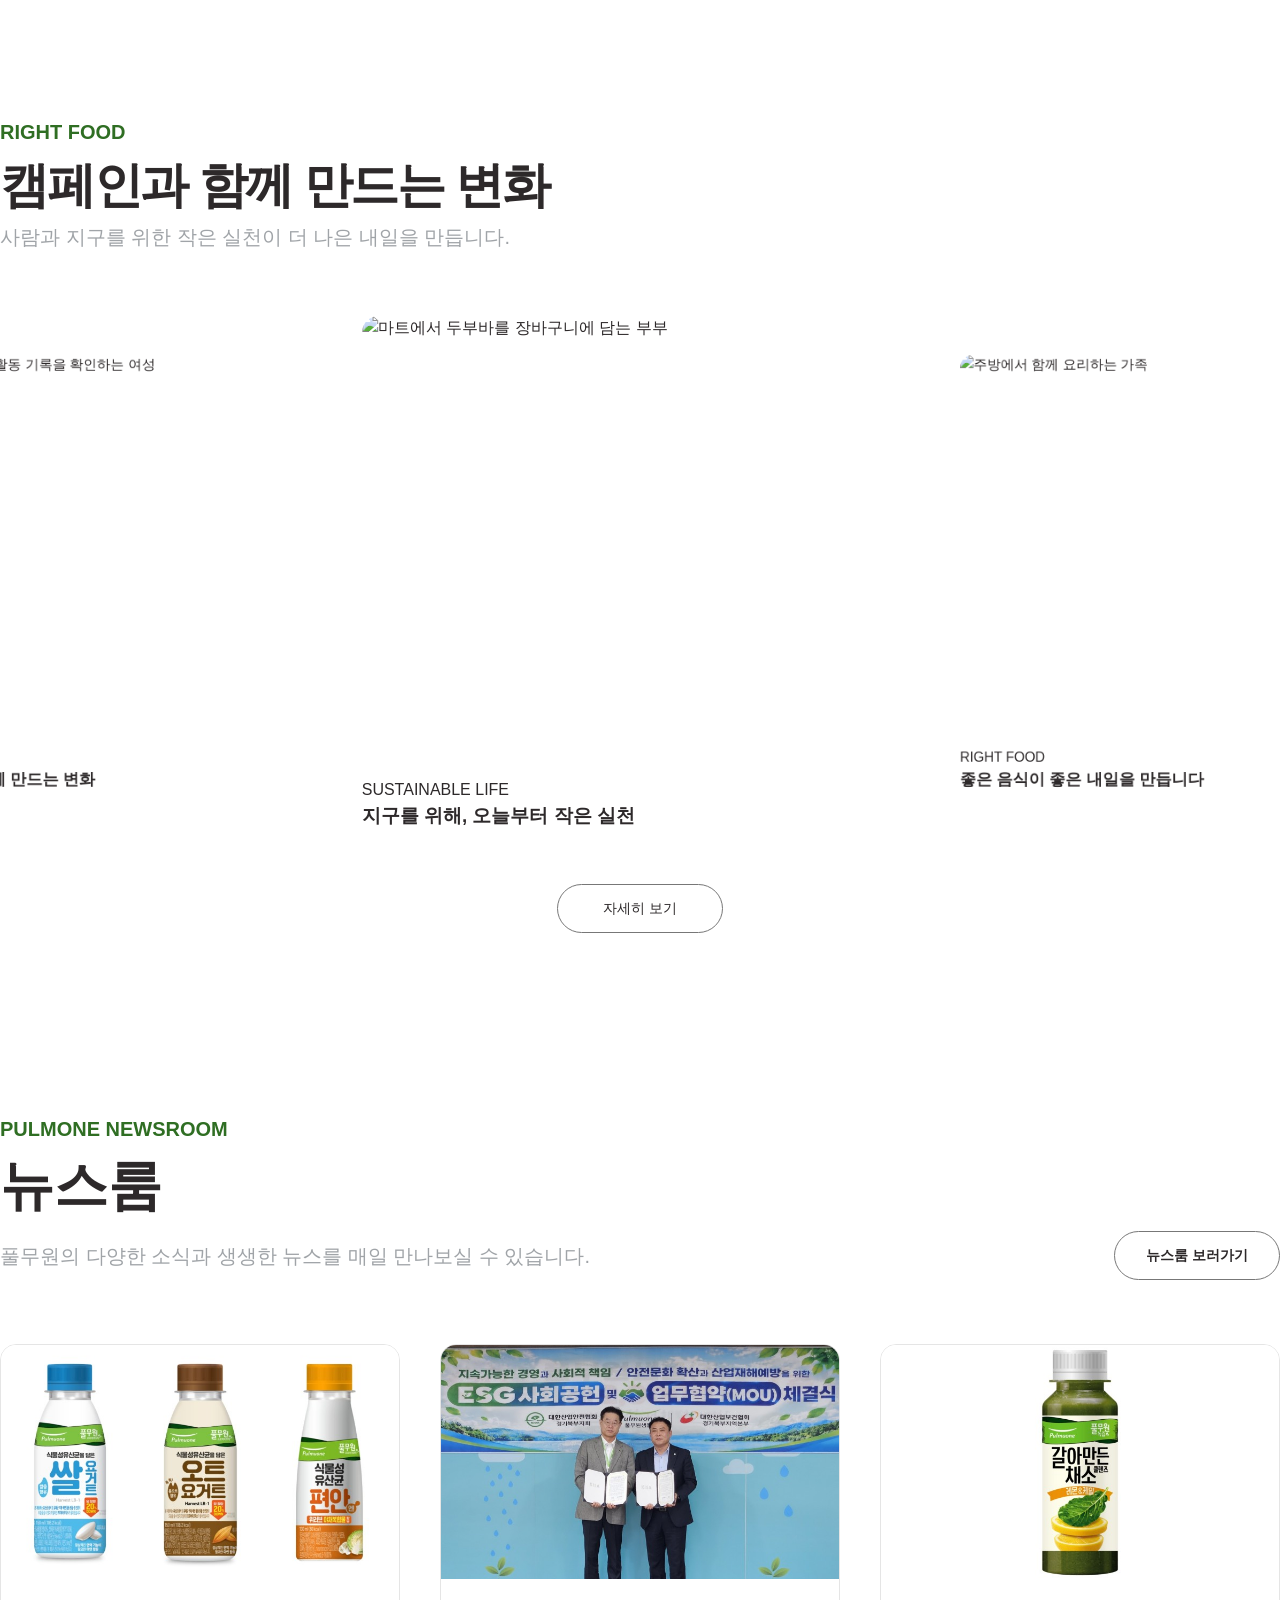
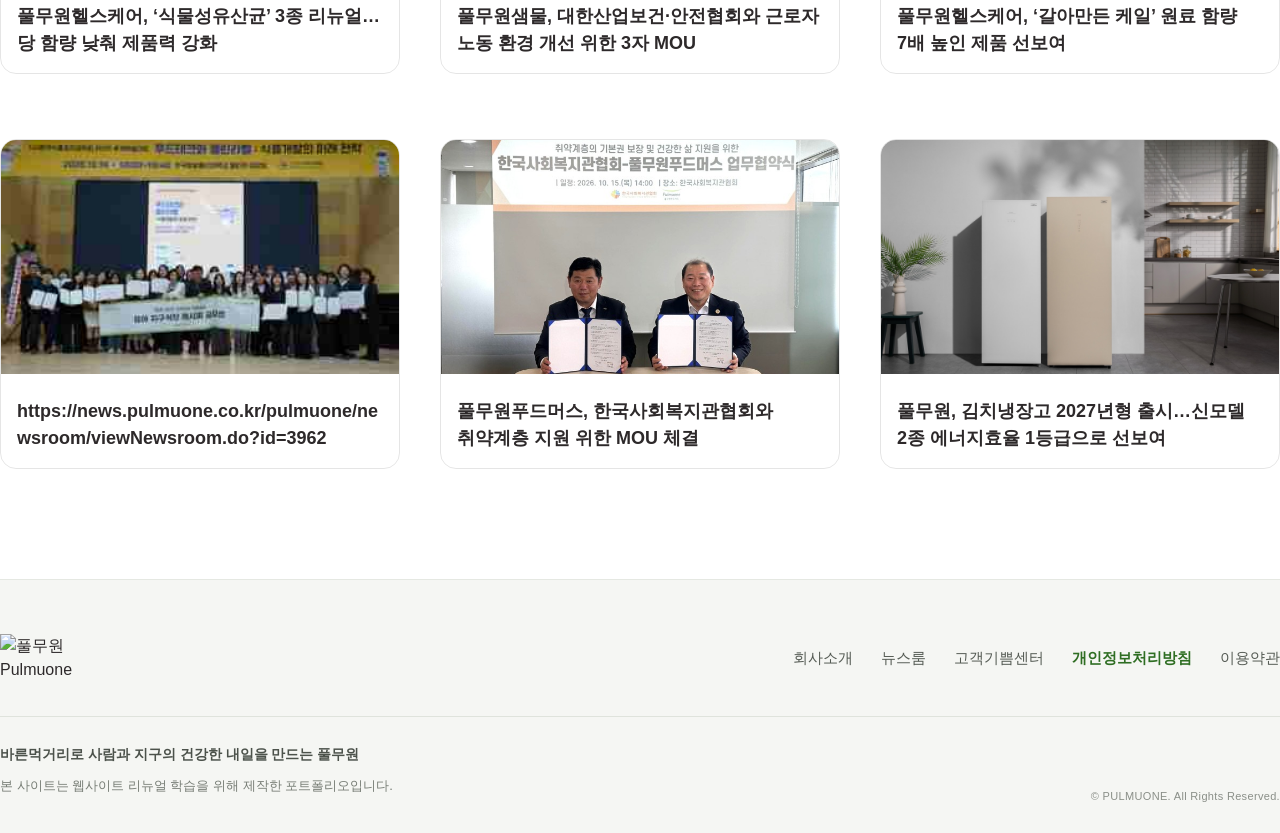
==== commit 20266b5a: "Update recipe contest newsroom card link label" ====
--- a/pulmuone/index.html
+++ b/pulmuone/index.html
@@ -171,7 +171,7 @@
                         <article class="newsroom-card">
                             <a href="https://news.pulmuone.co.kr/pulmuone/newsroom/viewNewsroom.do?id=3962" target="_blank" rel="noopener noreferrer">
                                 <img src="img/4_th.jpg" alt="2026 유아 지구식단 레시피 공모전 시상식 단체 사진">
-                                <h3>풀무원푸드머스, ‘2026 유아 지구식단 레시피 공모전’ 시상</h3>
+                                <h3>https://news.pulmuone.co.kr/pulmuone/newsroom/viewNewsroom.do?id=3962</h3>
                             </a>
                         </article>
                         <article class="newsroom-card">
